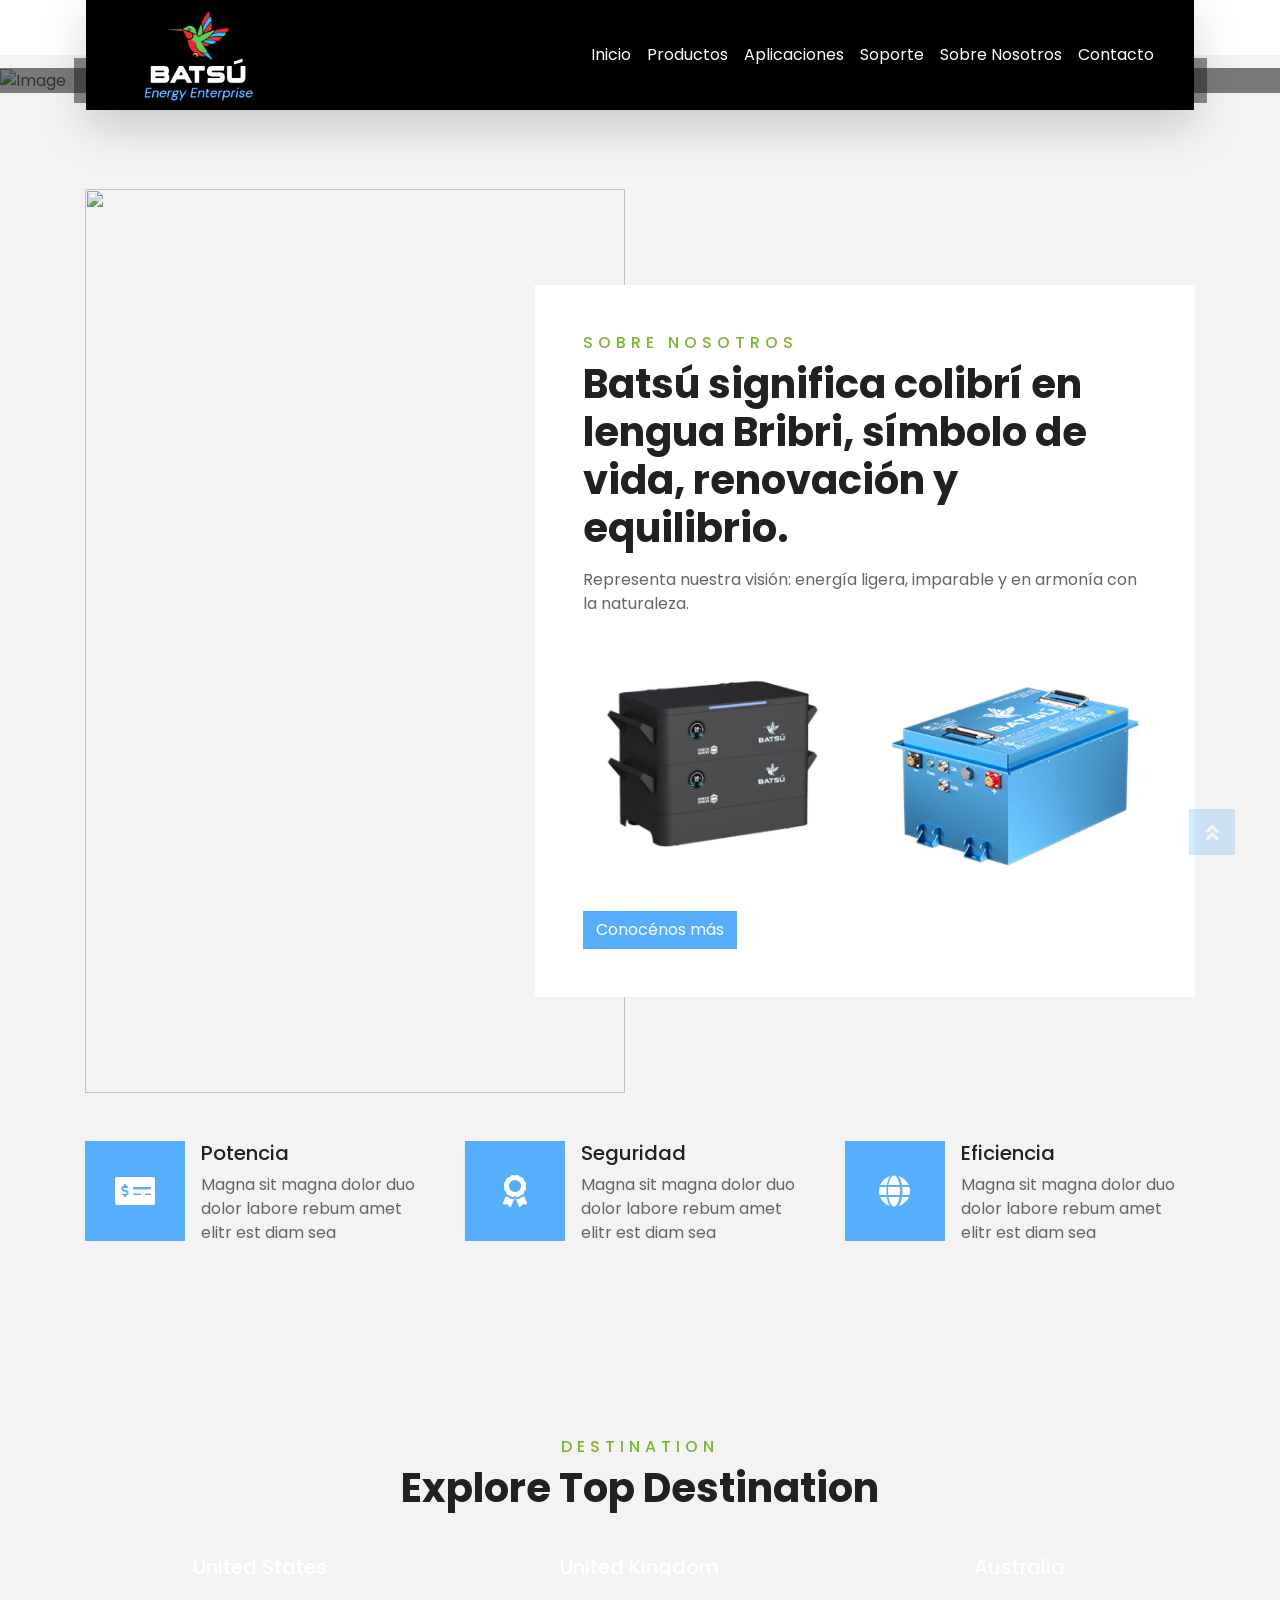
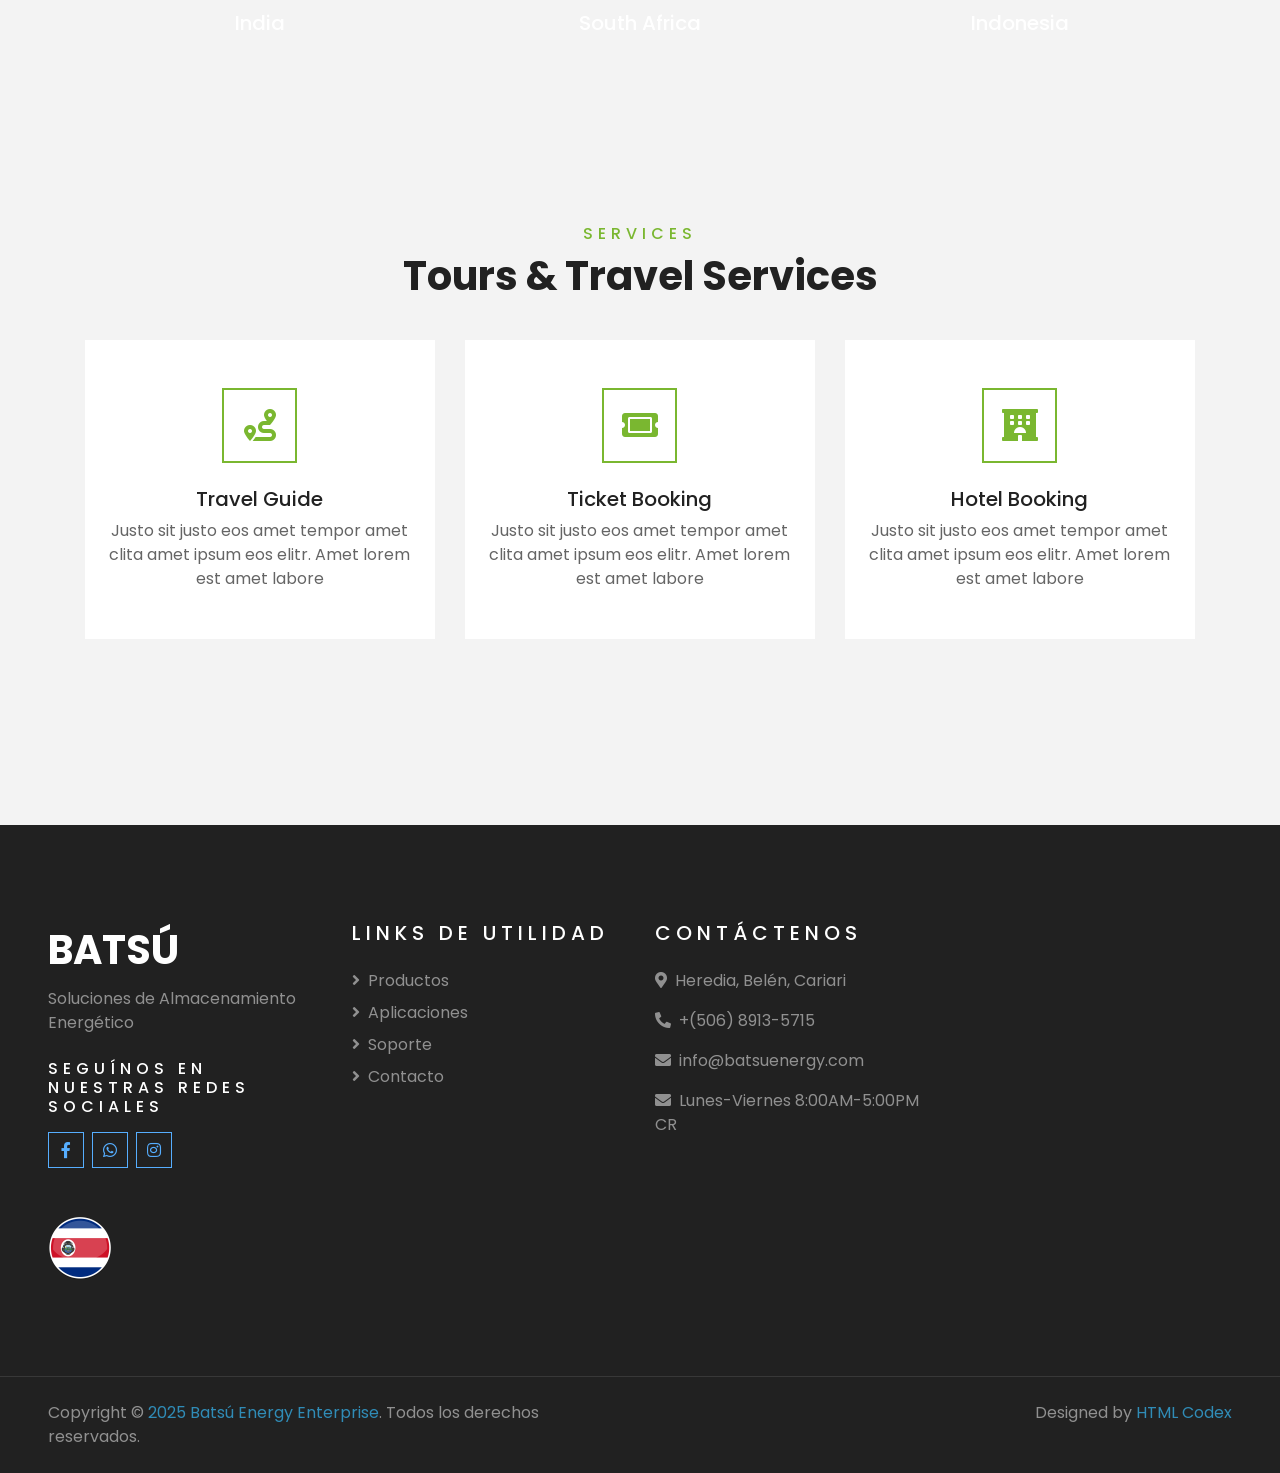
==== index.html @ b4217262 "Add files via upload" ====
<!DOCTYPE html>
<html lang="es">
<head>
  <meta charset="UTF-8">
  <meta name="viewport" content="width=device-width, initial-scale=1.0">
  <title>Batsú Energy Enterprise</title>
 <!-- Customized Bootstrap Stylesheet -->
    <link href="css/style.css" rel="stylesheet">
  <!-- icon -->
    <link href="Logos/icono.ico" rel="icon">

<!-- Google Web Fonts -->
    <link rel="preconnect" href="https://fonts.gstatic.com">
    <link href="https://fonts.googleapis.com/css2?family=Poppins:wght@400;500;600;700&display=swap" rel="stylesheet"> 
<!-- Font Awesome -->
    <link href="https://cdnjs.cloudflare.com/ajax/libs/font-awesome/5.10.0/css/all.min.css" rel="stylesheet">
 <!-- Libraries Stylesheet -->
    <link href="lib/owlcarousel/assets/owl.carousel.min.css" rel="stylesheet">
    <link href="lib/tempusdominus/css/tempusdominus-bootstrap-4.min.css" rel="stylesheet" />

   
</head>
<body>

  <!-- Encabezado -->
   <div class="container-fluid position-relative nav-bar p-0">
        <div class="container-lg position-relative p-0 px-lg-3" style="z-index: 9;">
            <nav class="navbar navbar-expand-lg custom-navbar shadow-lg py-3 py-lg-0 pl-3 pl-lg-5">
                <a href="" class="navbar-brand">
                    <img src="Logos/Logo Inicio.png" alt="Logo de Batsú" height="100px">
                </a>
                <button type="button" class="navbar-toggler" data-toggle="collapse" data-target="#navbarCollapse">
                    <span class="navbar-toggler-icon"></span>
                </button>
                <div class="collapse navbar-collapse justify-content-between px-3" id="navbarCollapse">
                    <div class="navbar-nav ml-auto py-0">
                        <a href="index.html" class="nav-item nav-link active">Inicio</a>
                        <a href="producto.html" class="nav-item nav-link">Productos</a>
                        <a href="aplicacion.html" class="nav-item nav-link">Aplicaciones</a>
                        <a href="soporte.html" class="nav-item nav-link">Soporte</a>
                        <a href="sobrenosotros.html" class="nav-item nav-link">Sobre Nosotros</a>
                        <a href="contacto.html" class="nav-item nav-link">Contacto</a>
                    </div>
                </div>
            </nav>
        </div>
    </div>

   <!-- Carousel Start -->
    <div class="container-fluid p-0">
        <div id="header-carousel" class="carousel slide" data-ride="carousel">
            <div class="carousel-inner">
                <div class="carousel-item active">
                    <img class="w-100" src="Home/img/Carrito de Golf.png" alt="Image">
                    <div class="carousel-caption d-flex flex-column align-items-center justify-content-center">
                        <div class="p-3" style="max-width: 900px;">
                            <h4 class="text-white text-uppercase mb-md-3">Baterías para carritos de golf, choches, autobuses</h4>
                            <a href="" class="btn btn-primary py-md-3 px-md-5 mt-2">Más información</a>
                        </div>
                    </div>
                </div>
                <div class="carousel-item">
                    <img class="w-100" src="Home/img/casa.png" alt="Image">
                    <div class="carousel-caption d-flex flex-column align-items-center justify-content-center">
                        <div class="p-3" style="max-width: 900px;">
                            <h4 class="text-white text-uppercase mb-md-3">Almacenamiento de energía para el hogar</h4>
                             <!-- <h1 class="display-3 text-white mb-md-4">Nombre de Batería</h1> -->
                            <a href="" class="btn btn-primary py-md-3 px-md-5 mt-2">Más información</a>
                        </div>
                    </div>
                </div>
                <div class="carousel-item">
                    <img class="w-100" src="Home/img/barco.png" alt="Image">
                    <div class="carousel-caption d-flex flex-column align-items-center justify-content-center">
                        <div class="p-3" style="max-width: 900px;">
                            <h4 class="text-white text-uppercase mb-md-3">Batería de arranque para barcos</h4>
                            <a href="" class="btn btn-primary py-md-3 px-md-5 mt-2">Más información</a>
                        </div>
                    </div>
                </div>
                <div class="carousel-item">
                    <img class="w-100" src="Home/img/data center.png" alt="Image">
                    <div class="carousel-caption d-flex flex-column align-items-center justify-content-center">
                        <div class="p-3" style="max-width: 900px;">
                            <h4 class="text-white text-uppercase mb-md-3">Batería de centros de datos, telecomunicaciones, sistemas solares</h4>
                            <a href="" class="btn btn-primary py-md-3 px-md-5 mt-2">Más información</a>
                        </div>
                    </div>
                </div>
            </div>
            <a class="carousel-control-prev" href="#header-carousel" data-slide="prev">
                <div class="btn btn-dark" style="width: 45px; height: 45px;">
                    <span class="carousel-control-prev-icon mb-n2"></span>
                </div>
            </a>
            <a class="carousel-control-next" href="#header-carousel" data-slide="next">
                <div class="btn btn-dark" style="width: 45px; height: 45px;">
                    <span class="carousel-control-next-icon mb-n2"></span>
                </div>
            </a>
        </div>
    </div>
    <!-- Carousel End -->

 <!-- About Start -->
    <div class="container-fluid py-5">
        <div class="container pt-5">
            <div class="row">
                <div class="col-lg-6" style="min-height: 500px;">
                    <div class="position-relative h-100">
                        <img class="position-absolute w-100 h-100" src="Home/img/Colibrís.jpg" style="object-fit: cover;">
                    </div>
                </div>
                <div class="col-lg-6 pt-5 pb-lg-5">
                    <div class="about-text bg-white p-4 p-lg-5 my-lg-5">
                        <h6 class="text-primary text-uppercase" style="letter-spacing: 5px;">Sobre Nosotros</h6>
                        <h1 class="mb-3">Batsú significa colibrí en lengua Bribri, símbolo de vida, renovación y equilibrio.</h1>
                        <p>Representa nuestra visión: energía ligera, imparable y en armonía con la naturaleza.</p>
                        <div class="row mb-4">
                            <div class="col-6">
                                <img class="img-fluid" src="Productos/img/Batería de 51,2 V y 300 Ah.jpg" alt="">
                            </div>
                            <div class="col-6">
                                <img class="img-fluid" src="Productos/img/Batería LFP de 51,2 V, 105 Ah y 5 kWh.png" alt="">
                            </div>
                        </div>
                        <a href="" class="btn btn-primary mt-1">Conocénos más</a>
                    </div>
                </div>
            </div>
        </div>
    </div>
    <!-- About End -->

        <!-- Feature Start -->
    <div class="container-fluid pb-5">
        <div class="container pb-5">
            <div class="row">
                <div class="col-md-4">
                    <div class="d-flex mb-4 mb-lg-0">
                        <div class="d-flex flex-shrink-0 align-items-center justify-content-center bg-primary mr-3" style="height: 100px; width: 100px;">
                            <i class="fa fa-2x fa-money-check-alt text-white"></i>
                        </div>
                        <div class="d-flex flex-column">
                            <h5 class="">Potencia</h5>
                            <p class="m-0">Magna sit magna dolor duo dolor labore rebum amet elitr est diam sea</p>
                        </div>
                    </div>
                </div>
                <div class="col-md-4">
                    <div class="d-flex mb-4 mb-lg-0">
                        <div class="d-flex flex-shrink-0 align-items-center justify-content-center bg-primary mr-3" style="height: 100px; width: 100px;">
                            <i class="fa fa-2x fa-award text-white"></i>
                        </div>
                        <div class="d-flex flex-column">
                            <h5 class="">Seguridad</h5>
                            <p class="m-0">Magna sit magna dolor duo dolor labore rebum amet elitr est diam sea</p>
                        </div>
                    </div>
                </div>
                <div class="col-md-4">
                    <div class="d-flex mb-4 mb-lg-0">
                        <div class="d-flex flex-shrink-0 align-items-center justify-content-center bg-primary mr-3" style="height: 100px; width: 100px;">
                            <i class="fa fa-2x fa-globe text-white"></i>
                        </div>
                        <div class="d-flex flex-column">
                            <h5 class="">Eficiencia</h5>
                            <p class="m-0">Magna sit magna dolor duo dolor labore rebum amet elitr est diam sea</p>
                        </div>
                    </div>
                </div>
            </div>
        </div>
    </div>
    <!-- Feature End -->

     <!-- Destination Start -->
    <div class="container-fluid py-5">
        <div class="container pt-5 pb-3">
            <div class="text-center mb-3 pb-3">
                <h6 class="text-primary text-uppercase" style="letter-spacing: 5px;">Destination</h6>
                <h1>Explore Top Destination</h1>
            </div>
            <div class="row">
                <div class="col-lg-4 col-md-6 mb-4">
                    <div class="destination-item position-relative overflow-hidden mb-2">
                        <img class="img-fluid" src="Home/img/Batería 2.jpg" alt="">
                        <a class="destination-overlay text-white text-decoration-none" href="">
                            <h5 class="text-white">United States</h5>
                            <span>100 Cities</span>
                        </a>
                    </div>
                </div>
                <div class="col-lg-4 col-md-6 mb-4">
                    <div class="destination-item position-relative overflow-hidden mb-2">
                        <img class="img-fluid" src="Home/img/Batería 2.jpg" alt="">
                        <a class="destination-overlay text-white text-decoration-none" href="">
                            <h5 class="text-white">United Kingdom</h5>
                            <span>100 Cities</span>
                        </a>
                    </div>
                </div>
                <div class="col-lg-4 col-md-6 mb-4">
                    <div class="destination-item position-relative overflow-hidden mb-2">
                        <img class="img-fluid" src="Home/img/Batería 2.jpg" alt="">
                        <a class="destination-overlay text-white text-decoration-none" href="">
                            <h5 class="text-white">Australia</h5>
                            <span>100 Cities</span>
                        </a>
                    </div>
                </div>
                <div class="col-lg-4 col-md-6 mb-4">
                    <div class="destination-item position-relative overflow-hidden mb-2">
                        <img class="img-fluid" src="Home/img/Batería 2.jpg" alt="">
                        <a class="destination-overlay text-white text-decoration-none" href="">
                            <h5 class="text-white">India</h5>
                            <span>100 Cities</span>
                        </a>
                    </div>
                </div>
                <div class="col-lg-4 col-md-6 mb-4">
                    <div class="destination-item position-relative overflow-hidden mb-2">
                        <img class="img-fluid" src="Home/img/Batería 2.jpg" alt="">
                        <a class="destination-overlay text-white text-decoration-none" href="">
                            <h5 class="text-white">South Africa</h5>
                            <span>100 Cities</span>
                        </a>
                    </div>
                </div>
                <div class="col-lg-4 col-md-6 mb-4">
                    <div class="destination-item position-relative overflow-hidden mb-2">
                        <img class="img-fluid" src="Home/img/Batería 2.jpg" alt="">
                        <a class="destination-overlay text-white text-decoration-none" href="">
                            <h5 class="text-white">Indonesia</h5>
                            <span>100 Cities</span>
                        </a>
                    </div>
                </div>
            </div>
        </div>
    </div>

    <!-- Service Start -->
    <div class="container-fluid py-5">
        <div class="container pt-5 pb-3">
            <div class="text-center mb-3 pb-3">
                <h6 class="text-primary text-uppercase" style="letter-spacing: 5px;">Services</h6>
                <h1>Tours & Travel Services</h1>
            </div>
            <div class="row">
                <div class="col-lg-4 col-md-6 mb-4">
                    <div class="service-item bg-white text-center mb-2 py-5 px-4">
                        <i class="fa fa-2x fa-route mx-auto mb-4"></i>
                        <h5 class="mb-2">Travel Guide</h5>
                        <p class="m-0">Justo sit justo eos amet tempor amet clita amet ipsum eos elitr. Amet lorem est amet labore</p>
                    </div>
                </div>
                <div class="col-lg-4 col-md-6 mb-4">
                    <div class="service-item bg-white text-center mb-2 py-5 px-4">
                        <i class="fa fa-2x fa-ticket-alt mx-auto mb-4"></i>
                        <h5 class="mb-2">Ticket Booking</h5>
                        <p class="m-0">Justo sit justo eos amet tempor amet clita amet ipsum eos elitr. Amet lorem est amet labore</p>
                    </div>
                </div>
                <div class="col-lg-4 col-md-6 mb-4">
                    <div class="service-item bg-white text-center mb-2 py-5 px-4">
                        <i class="fa fa-2x fa-hotel mx-auto mb-4"></i>
                        <h5 class="mb-2">Hotel Booking</h5>
                        <p class="m-0">Justo sit justo eos amet tempor amet clita amet ipsum eos elitr. Amet lorem est amet labore</p>
                    </div>
                </div>
            </div>
        </div>
    </div>
    <!-- Service End -->

  <!-- Pie de página -->
   <footer>
    <div class="container-fluid bg-dark text-white-50 py-5 px-sm-3 px-lg-5" style="margin-top: 90px;">
        <div class="row pt-5">
            <div class="col-lg-3 col-md-6 mb-5">
                <a href="" class="navbar-brand">
                    <h1 class="text-primary"><span class="text-white">BATSÚ</span></h1>
                </a>
                <p>Soluciones de Almacenamiento Energético</p>
                <h6 class="text-white text-uppercase mt-4 mb-3" style="letter-spacing: 5px;">Seguínos en nuestras redes sociales</h6>
                 <div class="d-flex justify-content-start">
                    <a class="btn btn-outline-primary btn-square mr-2" href="#"><i class="fab fa-facebook-f"></i></a>
                    <a class="btn btn-outline-primary btn-square mr-2" href="#"><i class="fab fa-whatsapp"></i></a>
                    <a class="btn btn-outline-primary btn-square" href="#"><i class="fab fa-instagram"></i></a>
                </div>
            </div>
    
    <div class="col-lg-3 col-md-6 mb-5">
      <h5 class="text-white text-uppercase mb-4" style="letter-spacing: 5px;">Links de Utilidad</h5>
          <div class="d-flex flex-column justify-content-start">
                    <a class="text-white-50 mb-2" href="#"><i class="fa fa-angle-right mr-2"></i>Productos</a>
                    <a class="text-white-50 mb-2" href="#"><i class="fa fa-angle-right mr-2"></i>Aplicaciones</a>
                    <a class="text-white-50 mb-2" href="#"><i class="fa fa-angle-right mr-2"></i>Soporte</a>
                    <a class="text-white-50 mb-2" href="#"><i class="fa fa-angle-right mr-2"></i>Contacto</a>
                </div>
         </div>
        <div class="col-lg-3 col-md-6 mb-5">
                <h5 class="text-white text-uppercase mb-4" style="letter-spacing: 5px;">Contáctenos</h5>
                <p><i class="fa fa-map-marker-alt mr-2"></i>Heredia, Belén, Cariari</p>
                <p><i class="fa fa-phone-alt mr-2"></i>+(506) 8913-5715</p>
                <p><i class="fa fa-envelope mr-2"></i>info@batsuenergy.com</p>
                <p><i class="fa fa-envelope mr-2"></i>Lunes-Viernes 8:00AM-5:00PM CR</p>
       </div>
       <div class="col-lg-4 col-md-6 mb-5">
            <a><img src="Logos/cr_flag.png" alt="CR Bandera" class="flag-icon"></a>
       </div>
       
    </div>
  </div>
 <div class="container-fluid bg-dark text-white border-top py-4 px-sm-3 px-md-5" style="border-color: rgba(256, 256, 256, .1) !important;">
        <div class="row">
            <div class="col-lg-6 text-center text-md-left mb-3 mb-md-0">
                <p class="m-0 text-white-50">Copyright &copy; <a href="#">2025 Batsú Energy Enterprise</a>. Todos los derechos reservados.</a>
                </p>
            </div>
            <div class="col-lg-6 text-center text-md-right">
                <p class="m-0 text-white-50">Designed by <a href="https://htmlcodex.com">HTML Codex</a>
                </p>
            </div>
        </div>
    </div>
</footer>

<!-- Back to Top -->
    <a href="#" class="btn btn-lg btn-primary btn-lg-square back-to-top"><i class="fa fa-angle-double-up"></i></a>


    <!-- JavaScript Libraries -->
    <script src="https://code.jquery.com/jquery-3.4.1.min.js"></script>
    <script src="https://stackpath.bootstrapcdn.com/bootstrap/4.4.1/js/bootstrap.bundle.min.js"></script>
    <script src="lib/easing/easing.min.js"></script>
    <script src="lib/owlcarousel/owl.carousel.min.js"></script>
    <script src="lib/tempusdominus/js/moment.min.js"></script>
    <script src="lib/tempusdominus/js/moment-timezone.min.js"></script>
    <script src="lib/tempusdominus/js/tempusdominus-bootstrap-4.min.js"></script>

    <!-- Contact Javascript File -->
    <script src="mail/jqBootstrapValidation.min.js"></script>
    <script src="mail/contact.js"></script>

    <!-- Template Javascript -->
    <script src="js/main.js"></script>
</body>
</html>
---- css/style.css ----
/******* Bootstrap Theming ********/
/*!
 * Bootstrap v4.5.3 (https://getbootstrap.com/)
 * Copyright 2011-2020 The Bootstrap Authors
 * Copyright 2011-2020 Twitter, Inc.
 * Licensed under MIT (https://github.com/twbs/bootstrap/blob/main/LICENSE)
 */
:root {
  --blue: #007bff;
  --indigo: #6610f2;
  --purple: #6f42c1;
  --pink: #e83e8c;
  --red: #dc3545;
  --orange: #fd7e14;
  --yellow: #ffc107;
  --green: #28a745;
  --teal: #20c997;
  --cyan: #17a2b8;
  --white: #fff;
  --gray: #6c757d;
  --gray-dark: #343a40;
  --primary: #7AB730;
  --secondary: #f4faec;
  --success: #28a745;
  --info: #17a2b8;
  --warning: #ffc107;
  --danger: #dc3545;
  --light: #FFFFFF;
  --dark: #212121;
  --breakpoint-xs: 0;
  --breakpoint-sm: 576px;
  --breakpoint-md: 768px;
  --breakpoint-lg: 992px;
  --breakpoint-xl: 1200px;
  --font-family-sans-serif: "Poppins", sans-serif;
  --font-family-monospace: SFMono-Regular, Menlo, Monaco, Consolas, "Liberation Mono", "Courier New", monospace;
}

*,
*::before,
*::after {
  box-sizing: border-box;
}

html {
  font-family: sans-serif;
  line-height: 1.15;
  -webkit-text-size-adjust: 100%;
  -webkit-tap-highlight-color: rgba(0, 0, 0, 0);
}

article, aside, figcaption, figure, footer, header, hgroup, main, nav, section {
  display: block;
}

body {
  margin: 0;
  font-family: "Poppins", sans-serif;
  font-size: 1rem;
  font-weight: 400;
  line-height: 1.5;
  color: #656565;
  text-align: left;
  background-color: #F3F3F3;
}

[tabindex="-1"]:focus:not(:focus-visible) {
  outline: 0 !important;
}

hr {
  box-sizing: content-box;
  height: 0;
  overflow: visible;
}

h1, h2, h3, h4, h5, h6 {
  margin-top: 0;
  margin-bottom: 0.5rem;
}

p {
  margin-top: 0;
  margin-bottom: 1rem;
}

abbr[title],
abbr[data-original-title] {
  text-decoration: underline;
  text-decoration: underline dotted;
  cursor: help;
  border-bottom: 0;
  text-decoration-skip-ink: none;
}

address {
  margin-bottom: 1rem;
  font-style: normal;
  line-height: inherit;
}

ol,
ul,
dl {
  margin-top: 0;
  margin-bottom: 1rem;
}

ol ol,
ul ul,
ol ul,
ul ol {
  margin-bottom: 0;
}

dt {
  font-weight: 700;
}

dd {
  margin-bottom: .5rem;
  margin-left: 0;
}

blockquote {
  margin: 0 0 1rem;
}

b,
strong {
  font-weight: bolder;
}

small {
  font-size: 80%;
}

sub,
sup {
  position: relative;
  font-size: 75%;
  line-height: 0;
  vertical-align: baseline;
}

sub {
  bottom: -.25em;
}

sup {
  top: -.5em;
}

a {
  color: #308cb7;
  text-decoration: none;
  background-color: transparent;
}

a:hover {
  color: #20477a;
  text-decoration: underline;
}

a:not([href]):not([class]) {
  color: inherit;
  text-decoration: none;
}

a:not([href]):not([class]):hover {
  color: inherit;
  text-decoration: none;
}

pre,
code,
kbd,
samp {
  font-family: SFMono-Regular, Menlo, Monaco, Consolas, "Liberation Mono", "Courier New", monospace;
  font-size: 1em;
}

pre {
  margin-top: 0;
  margin-bottom: 1rem;
  overflow: auto;
  -ms-overflow-style: scrollbar;
}

figure {
  margin: 0 0 1rem;
}

img {
  vertical-align: middle;
  border-style: none;
}

svg {
  overflow: hidden;
  vertical-align: middle;
}

table {
  border-collapse: collapse;
}

caption {
  padding-top: 0.75rem;
  padding-bottom: 0.75rem;
  color: #6c757d;
  text-align: left;
  caption-side: bottom;
}

th {
  text-align: inherit;
  text-align: -webkit-match-parent;
}

label {
  display: inline-block;
  margin-bottom: 0.5rem;
}

button {
  border-radius: 0;
}

button:focus {
  outline: 1px dotted;
  outline: 5px auto -webkit-focus-ring-color;
}

input,
button,
select,
optgroup,
textarea {
  margin: 0;
  font-family: inherit;
  font-size: inherit;
  line-height: inherit;
}

button,
input {
  overflow: visible;
}

button,
select {
  text-transform: none;
}

[role="button"] {
  cursor: pointer;
}

select {
  word-wrap: normal;
}

button,
[type="button"],
[type="reset"],
[type="submit"] {
  -webkit-appearance: button;
}

button:not(:disabled),
[type="button"]:not(:disabled),
[type="reset"]:not(:disabled),
[type="submit"]:not(:disabled) {
  cursor: pointer;
}

button::-moz-focus-inner,
[type="button"]::-moz-focus-inner,
[type="reset"]::-moz-focus-inner,
[type="submit"]::-moz-focus-inner {
  padding: 0;
  border-style: none;
}

input[type="radio"],
input[type="checkbox"] {
  box-sizing: border-box;
  padding: 0;
}

textarea {
  overflow: auto;
  resize: vertical;
}

fieldset {
  min-width: 0;
  padding: 0;
  margin: 0;
  border: 0;
}

legend {
  display: block;
  width: 100%;
  max-width: 100%;
  padding: 0;
  margin-bottom: .5rem;
  font-size: 1.5rem;
  line-height: inherit;
  color: inherit;
  white-space: normal;
}

@media (max-width: 1200px) {
  legend {
    font-size: calc(1.275rem + 0.3vw) ;
  }
}

progress {
  vertical-align: baseline;
}

[type="number"]::-webkit-inner-spin-button,
[type="number"]::-webkit-outer-spin-button {
  height: auto;
}

[type="search"] {
  outline-offset: -2px;
  -webkit-appearance: none;
}

[type="search"]::-webkit-search-decoration {
  -webkit-appearance: none;
}

::-webkit-file-upload-button {
  font: inherit;
  -webkit-appearance: button;
}

output {
  display: inline-block;
}

summary {
  display: list-item;
  cursor: pointer;
}

template {
  display: none;
}

[hidden] {
  display: none !important;
}

h1, h2, h3, h4, h5, h6,
.h1, .h2, .h3, .h4, .h5, .h6 {
  margin-bottom: 0.5rem;
  font-weight: 500;
  line-height: 1.2;
  color: #212121;
}

h1, .h1 {
  font-size: 2.5rem;
}

@media (max-width: 1200px) {
  h1, .h1 {
    font-size: calc(1.375rem + 1.5vw) ;
  }
}

h2, .h2 {
  font-size: 2rem;
}

@media (max-width: 1200px) {
  h2, .h2 {
    font-size: calc(1.325rem + 0.9vw) ;
  }
}

h3, .h3 {
  font-size: 1.75rem;
}

@media (max-width: 1200px) {
  h3, .h3 {
    font-size: calc(1.3rem + 0.6vw) ;
  }
}

h4, .h4 {
  font-size: 1.5rem;
}

@media (max-width: 1200px) {
  h4, .h4 {
    font-size: calc(1.275rem + 0.3vw) ;
  }
}

h5, .h5 {
  font-size: 1.25rem;
}

h6, .h6 {
  font-size: 1rem;
}

.lead {
  font-size: 1.25rem;
  font-weight: 300;
}

.display-1 {
  font-size: 6rem;
  font-weight: 300;
  line-height: 1.2;
}

@media (max-width: 1200px) {
  .display-1 {
    font-size: calc(1.725rem + 5.7vw) ;
  }
}

.display-2 {
  font-size: 5.5rem;
  font-weight: 300;
  line-height: 1.2;
}

@media (max-width: 1200px) {
  .display-2 {
    font-size: calc(1.675rem + 5.1vw) ;
  }
}

.display-3 {
  font-size: 4.5rem;
  font-weight: 300;
  line-height: 1.2;
}

@media (max-width: 1200px) {
  .display-3 {
    font-size: calc(1.575rem + 3.9vw) ;
  }
}

.display-4 {
  font-size: 3.5rem;
  font-weight: 300;
  line-height: 1.2;
}

@media (max-width: 1200px) {
  .display-4 {
    font-size: calc(1.475rem + 2.7vw) ;
  }
}

hr {
  margin-top: 1rem;
  margin-bottom: 1rem;
  border: 0;
  border-top: 1px solid rgba(0, 0, 0, 0.1);
}

small,
.small {
  font-size: 80%;
  font-weight: 400;
}

mark,
.mark {
  padding: 0.2em;
  background-color: #fcf8e3;
}

.list-unstyled {
  padding-left: 0;
  list-style: none;
}

.list-inline {
  padding-left: 0;
  list-style: none;
}

.list-inline-item {
  display: inline-block;
}

.list-inline-item:not(:last-child) {
  margin-right: 0.5rem;
}

.initialism {
  font-size: 90%;
  text-transform: uppercase;
}

.blockquote {
  margin-bottom: 1rem;
  font-size: 1.25rem;
}

.blockquote-footer {
  display: block;
  font-size: 80%;
  color: #6c757d;
}

.blockquote-footer::before {
  content: "\2014\00A0";
}

.img-fluid {
  max-width: 100%;
  height: auto;
}

.img-thumbnail {
  padding: 0.25rem;
  background-color: #F3F3F3;
  border: 1px solid #dee2e6;
  max-width: 100%;
  height: auto;
}

.figure {
  display: inline-block;
}

.figure-img {
  margin-bottom: 0.5rem;
  line-height: 1;
}

.figure-caption {
  font-size: 90%;
  color: #6c757d;
}

code {
  font-size: 87.5%;
  color: #e83e8c;
  word-wrap: break-word;
}

a > code {
  color: inherit;
}

kbd {
  padding: 0.2rem 0.4rem;
  font-size: 87.5%;
  color: #fff;
  background-color: #212529;
}

kbd kbd {
  padding: 0;
  font-size: 100%;
  font-weight: 700;
}

pre {
  display: block;
  font-size: 87.5%;
  color: #212529;
}

pre code {
  font-size: inherit;
  color: inherit;
  word-break: normal;
}

.pre-scrollable {
  max-height: 340px;
  overflow-y: scroll;
}

.container,
.container-fluid,
.container-sm,
.container-md,
.container-lg,
.container-xl {
  width: 100%;
  padding-right: 15px;
  padding-left: 15px;
  margin-right: auto;
  margin-left: auto;
}

@media (min-width: 576px) {
  .container, .container-sm {
    max-width: 540px;
  }
}

@media (min-width: 768px) {
  .container, .container-sm, .container-md {
    max-width: 720px;
  }
}

@media (min-width: 992px) {
  .container, .container-sm, .container-md, .container-lg {
    max-width: 960px;
  }
}

@media (min-width: 1200px) {
  .container, .container-sm, .container-md, .container-lg, .container-xl {
    max-width: 1140px;
  }
}

.row {
  display: flex;
  flex-wrap: wrap;
  margin-right: -15px;
  margin-left: -15px;
}

.no-gutters {
  margin-right: 0;
  margin-left: 0;
}

.no-gutters > .col,
.no-gutters > [class*="col-"] {
  padding-right: 0;
  padding-left: 0;
}

.col-1, .col-2, .col-3, .col-4, .col-5, .col-6, .col-7, .col-8, .col-9, .col-10, .col-11, .col-12, .col,
.col-auto, .col-sm-1, .col-sm-2, .col-sm-3, .col-sm-4, .col-sm-5, .col-sm-6, .col-sm-7, .col-sm-8, .col-sm-9, .col-sm-10, .col-sm-11, .col-sm-12, .col-sm,
.col-sm-auto, .col-md-1, .col-md-2, .col-md-3, .col-md-4, .col-md-5, .col-md-6, .col-md-7, .col-md-8, .col-md-9, .col-md-10, .col-md-11, .col-md-12, .col-md,
.col-md-auto, .col-lg-1, .col-lg-2, .col-lg-3, .col-lg-4, .col-lg-5, .col-lg-6, .col-lg-7, .col-lg-8, .col-lg-9, .col-lg-10, .col-lg-11, .col-lg-12, .col-lg,
.col-lg-auto, .col-xl-1, .col-xl-2, .col-xl-3, .col-xl-4, .col-xl-5, .col-xl-6, .col-xl-7, .col-xl-8, .col-xl-9, .col-xl-10, .col-xl-11, .col-xl-12, .col-xl,
.col-xl-auto {
  position: relative;
  width: 100%;
  padding-right: 15px;
  padding-left: 15px;
}

.col {
  flex-basis: 0;
  flex-grow: 1;
  max-width: 100%;
}

.row-cols-1 > * {
  flex: 0 0 100%;
  max-width: 100%;
}

.row-cols-2 > * {
  flex: 0 0 50%;
  max-width: 50%;
}

.row-cols-3 > * {
  flex: 0 0 33.33333%;
  max-width: 33.33333%;
}

.row-cols-4 > * {
  flex: 0 0 25%;
  max-width: 25%;
}

.row-cols-5 > * {
  flex: 0 0 20%;
  max-width: 20%;
}

.row-cols-6 > * {
  flex: 0 0 16.66667%;
  max-width: 16.66667%;
}

.col-auto {
  flex: 0 0 auto;
  width: auto;
  max-width: 100%;
}

.col-1 {
  flex: 0 0 8.33333%;
  max-width: 8.33333%;
}

.col-2 {
  flex: 0 0 16.66667%;
  max-width: 16.66667%;
}

.col-3 {
  flex: 0 0 25%;
  max-width: 25%;
}

.col-4 {
  flex: 0 0 33.33333%;
  max-width: 33.33333%;
}

.col-5 {
  flex: 0 0 41.66667%;
  max-width: 41.66667%;
}

.col-6 {
  flex: 0 0 50%;
  max-width: 50%;
}

.col-7 {
  flex: 0 0 58.33333%;
  max-width: 58.33333%;
}

.col-8 {
  flex: 0 0 66.66667%;
  max-width: 66.66667%;
}

.col-9 {
  flex: 0 0 75%;
  max-width: 75%;
}

.col-10 {
  flex: 0 0 83.33333%;
  max-width: 83.33333%;
}

.col-11 {
  flex: 0 0 91.66667%;
  max-width: 91.66667%;
}

.col-12 {
  flex: 0 0 100%;
  max-width: 100%;
}

.order-first {
  order: -1;
}

.order-last {
  order: 13;
}

.order-0 {
  order: 0;
}

.order-1 {
  order: 1;
}

.order-2 {
  order: 2;
}

.order-3 {
  order: 3;
}

.order-4 {
  order: 4;
}

.order-5 {
  order: 5;
}

.order-6 {
  order: 6;
}

.order-7 {
  order: 7;
}

.order-8 {
  order: 8;
}

.order-9 {
  order: 9;
}

.order-10 {
  order: 10;
}

.order-11 {
  order: 11;
}

.order-12 {
  order: 12;
}

.offset-1 {
  margin-left: 8.33333%;
}

.offset-2 {
  margin-left: 16.66667%;
}

.offset-3 {
  margin-left: 25%;
}

.offset-4 {
  margin-left: 33.33333%;
}

.offset-5 {
  margin-left: 41.66667%;
}

.offset-6 {
  margin-left: 50%;
}

.offset-7 {
  margin-left: 58.33333%;
}

.offset-8 {
  margin-left: 66.66667%;
}

.offset-9 {
  margin-left: 75%;
}

.offset-10 {
  margin-left: 83.33333%;
}

.offset-11 {
  margin-left: 91.66667%;
}

@media (min-width: 576px) {
  .col-sm {
    flex-basis: 0;
    flex-grow: 1;
    max-width: 100%;
  }
  .row-cols-sm-1 > * {
    flex: 0 0 100%;
    max-width: 100%;
  }
  .row-cols-sm-2 > * {
    flex: 0 0 50%;
    max-width: 50%;
  }
  .row-cols-sm-3 > * {
    flex: 0 0 33.33333%;
    max-width: 33.33333%;
  }
  .row-cols-sm-4 > * {
    flex: 0 0 25%;
    max-width: 25%;
  }
  .row-cols-sm-5 > * {
    flex: 0 0 20%;
    max-width: 20%;
  }
  .row-cols-sm-6 > * {
    flex: 0 0 16.66667%;
    max-width: 16.66667%;
  }
  .col-sm-auto {
    flex: 0 0 auto;
    width: auto;
    max-width: 100%;
  }
  .col-sm-1 {
    flex: 0 0 8.33333%;
    max-width: 8.33333%;
  }
  .col-sm-2 {
    flex: 0 0 16.66667%;
    max-width: 16.66667%;
  }
  .col-sm-3 {
    flex: 0 0 25%;
    max-width: 25%;
  }
  .col-sm-4 {
    flex: 0 0 33.33333%;
    max-width: 33.33333%;
  }
  .col-sm-5 {
    flex: 0 0 41.66667%;
    max-width: 41.66667%;
  }
  .col-sm-6 {
    flex: 0 0 50%;
    max-width: 50%;
  }
  .col-sm-7 {
    flex: 0 0 58.33333%;
    max-width: 58.33333%;
  }
  .col-sm-8 {
    flex: 0 0 66.66667%;
    max-width: 66.66667%;
  }
  .col-sm-9 {
    flex: 0 0 75%;
    max-width: 75%;
  }
  .col-sm-10 {
    flex: 0 0 83.33333%;
    max-width: 83.33333%;
  }
  .col-sm-11 {
    flex: 0 0 91.66667%;
    max-width: 91.66667%;
  }
  .col-sm-12 {
    flex: 0 0 100%;
    max-width: 100%;
  }
  .order-sm-first {
    order: -1;
  }
  .order-sm-last {
    order: 13;
  }
  .order-sm-0 {
    order: 0;
  }
  .order-sm-1 {
    order: 1;
  }
  .order-sm-2 {
    order: 2;
  }
  .order-sm-3 {
    order: 3;
  }
  .order-sm-4 {
    order: 4;
  }
  .order-sm-5 {
    order: 5;
  }
  .order-sm-6 {
    order: 6;
  }
  .order-sm-7 {
    order: 7;
  }
  .order-sm-8 {
    order: 8;
  }
  .order-sm-9 {
    order: 9;
  }
  .order-sm-10 {
    order: 10;
  }
  .order-sm-11 {
    order: 11;
  }
  .order-sm-12 {
    order: 12;
  }
  .offset-sm-0 {
    margin-left: 0;
  }
  .offset-sm-1 {
    margin-left: 8.33333%;
  }
  .offset-sm-2 {
    margin-left: 16.66667%;
  }
  .offset-sm-3 {
    margin-left: 25%;
  }
  .offset-sm-4 {
    margin-left: 33.33333%;
  }
  .offset-sm-5 {
    margin-left: 41.66667%;
  }
  .offset-sm-6 {
    margin-left: 50%;
  }
  .offset-sm-7 {
    margin-left: 58.33333%;
  }
  .offset-sm-8 {
    margin-left: 66.66667%;
  }
  .offset-sm-9 {
    margin-left: 75%;
  }
  .offset-sm-10 {
    margin-left: 83.33333%;
  }
  .offset-sm-11 {
    margin-left: 91.66667%;
  }
}

@media (min-width: 768px) {
  .col-md {
    flex-basis: 0;
    flex-grow: 1;
    max-width: 100%;
  }
  .row-cols-md-1 > * {
    flex: 0 0 100%;
    max-width: 100%;
  }
  .row-cols-md-2 > * {
    flex: 0 0 50%;
    max-width: 50%;
  }
  .row-cols-md-3 > * {
    flex: 0 0 33.33333%;
    max-width: 33.33333%;
  }
  .row-cols-md-4 > * {
    flex: 0 0 25%;
    max-width: 25%;
  }
  .row-cols-md-5 > * {
    flex: 0 0 20%;
    max-width: 20%;
  }
  .row-cols-md-6 > * {
    flex: 0 0 16.66667%;
    max-width: 16.66667%;
  }
  .col-md-auto {
    flex: 0 0 auto;
    width: auto;
    max-width: 100%;
  }
  .col-md-1 {
    flex: 0 0 8.33333%;
    max-width: 8.33333%;
  }
  .col-md-2 {
    flex: 0 0 16.66667%;
    max-width: 16.66667%;
  }
  .col-md-3 {
    flex: 0 0 25%;
    max-width: 25%;
  }
  .col-md-4 {
    flex: 0 0 33.33333%;
    max-width: 33.33333%;
  }
  .col-md-5 {
    flex: 0 0 41.66667%;
    max-width: 41.66667%;
  }
  .col-md-6 {
    flex: 0 0 50%;
    max-width: 50%;
  }
  .col-md-7 {
    flex: 0 0 58.33333%;
    max-width: 58.33333%;
  }
  .col-md-8 {
    flex: 0 0 66.66667%;
    max-width: 66.66667%;
  }
  .col-md-9 {
    flex: 0 0 75%;
    max-width: 75%;
  }
  .col-md-10 {
    flex: 0 0 83.33333%;
    max-width: 83.33333%;
  }
  .col-md-11 {
    flex: 0 0 91.66667%;
    max-width: 91.66667%;
  }
  .col-md-12 {
    flex: 0 0 100%;
    max-width: 100%;
  }
  .order-md-first {
    order: -1;
  }
  .order-md-last {
    order: 13;
  }
  .order-md-0 {
    order: 0;
  }
  .order-md-1 {
    order: 1;
  }
  .order-md-2 {
    order: 2;
  }
  .order-md-3 {
    order: 3;
  }
  .order-md-4 {
    order: 4;
  }
  .order-md-5 {
    order: 5;
  }
  .order-md-6 {
    order: 6;
  }
  .order-md-7 {
    order: 7;
  }
  .order-md-8 {
    order: 8;
  }
  .order-md-9 {
    order: 9;
  }
  .order-md-10 {
    order: 10;
  }
  .order-md-11 {
    order: 11;
  }
  .order-md-12 {
    order: 12;
  }
  .offset-md-0 {
    margin-left: 0;
  }
  .offset-md-1 {
    margin-left: 8.33333%;
  }
  .offset-md-2 {
    margin-left: 16.66667%;
  }
  .offset-md-3 {
    margin-left: 25%;
  }
  .offset-md-4 {
    margin-left: 33.33333%;
  }
  .offset-md-5 {
    margin-left: 41.66667%;
  }
  .offset-md-6 {
    margin-left: 50%;
  }
  .offset-md-7 {
    margin-left: 58.33333%;
  }
  .offset-md-8 {
    margin-left: 66.66667%;
  }
  .offset-md-9 {
    margin-left: 75%;
  }
  .offset-md-10 {
    margin-left: 83.33333%;
  }
  .offset-md-11 {
    margin-left: 91.66667%;
  }
}

@media (min-width: 992px) {
  .col-lg {
    flex-basis: 0;
    flex-grow: 1;
    max-width: 100%;
  }
  .row-cols-lg-1 > * {
    flex: 0 0 100%;
    max-width: 100%;
  }
  .row-cols-lg-2 > * {
    flex: 0 0 50%;
    max-width: 50%;
  }
  .row-cols-lg-3 > * {
    flex: 0 0 33.33333%;
    max-width: 33.33333%;
  }
  .row-cols-lg-4 > * {
    flex: 0 0 25%;
    max-width: 25%;
  }
  .row-cols-lg-5 > * {
    flex: 0 0 20%;
    max-width: 20%;
  }
  .row-cols-lg-6 > * {
    flex: 0 0 16.66667%;
    max-width: 16.66667%;
  }
  .col-lg-auto {
    flex: 0 0 auto;
    width: auto;
    max-width: 100%;
  }
  .col-lg-1 {
    flex: 0 0 8.33333%;
    max-width: 8.33333%;
  }
  .col-lg-2 {
    flex: 0 0 16.66667%;
    max-width: 16.66667%;
  }
  .col-lg-3 {
    flex: 0 0 25%;
    max-width: 25%;
  }
  .col-lg-4 {
    flex: 0 0 33.33333%;
    max-width: 33.33333%;
  }
  .col-lg-5 {
    flex: 0 0 41.66667%;
    max-width: 41.66667%;
  }
  .col-lg-6 {
    flex: 0 0 50%;
    max-width: 50%;
  }
  .col-lg-7 {
    flex: 0 0 58.33333%;
    max-width: 58.33333%;
  }
  .col-lg-8 {
    flex: 0 0 66.66667%;
    max-width: 66.66667%;
  }
  .col-lg-9 {
    flex: 0 0 75%;
    max-width: 75%;
  }
  .col-lg-10 {
    flex: 0 0 83.33333%;
    max-width: 83.33333%;
  }
  .col-lg-11 {
    flex: 0 0 91.66667%;
    max-width: 91.66667%;
  }
  .col-lg-12 {
    flex: 0 0 100%;
    max-width: 100%;
  }
  .order-lg-first {
    order: -1;
  }
  .order-lg-last {
    order: 13;
  }
  .order-lg-0 {
    order: 0;
  }
  .order-lg-1 {
    order: 1;
  }
  .order-lg-2 {
    order: 2;
  }
  .order-lg-3 {
    order: 3;
  }
  .order-lg-4 {
    order: 4;
  }
  .order-lg-5 {
    order: 5;
  }
  .order-lg-6 {
    order: 6;
  }
  .order-lg-7 {
    order: 7;
  }
  .order-lg-8 {
    order: 8;
  }
  .order-lg-9 {
    order: 9;
  }
  .order-lg-10 {
    order: 10;
  }
  .order-lg-11 {
    order: 11;
  }
  .order-lg-12 {
    order: 12;
  }
  .offset-lg-0 {
    margin-left: 0;
  }
  .offset-lg-1 {
    margin-left: 8.33333%;
  }
  .offset-lg-2 {
    margin-left: 16.66667%;
  }
  .offset-lg-3 {
    margin-left: 25%;
  }
  .offset-lg-4 {
    margin-left: 33.33333%;
  }
  .offset-lg-5 {
    margin-left: 41.66667%;
  }
  .offset-lg-6 {
    margin-left: 50%;
  }
  .offset-lg-7 {
    margin-left: 58.33333%;
  }
  .offset-lg-8 {
    margin-left: 66.66667%;
  }
  .offset-lg-9 {
    margin-left: 75%;
  }
  .offset-lg-10 {
    margin-left: 83.33333%;
  }
  .offset-lg-11 {
    margin-left: 91.66667%;
  }
}

@media (min-width: 1200px) {
  .col-xl {
    flex-basis: 0;
    flex-grow: 1;
    max-width: 100%;
  }
  .row-cols-xl-1 > * {
    flex: 0 0 100%;
    max-width: 100%;
  }
  .row-cols-xl-2 > * {
    flex: 0 0 50%;
    max-width: 50%;
  }
  .row-cols-xl-3 > * {
    flex: 0 0 33.33333%;
    max-width: 33.33333%;
  }
  .row-cols-xl-4 > * {
    flex: 0 0 25%;
    max-width: 25%;
  }
  .row-cols-xl-5 > * {
    flex: 0 0 20%;
    max-width: 20%;
  }
  .row-cols-xl-6 > * {
    flex: 0 0 16.66667%;
    max-width: 16.66667%;
  }
  .col-xl-auto {
    flex: 0 0 auto;
    width: auto;
    max-width: 100%;
  }
  .col-xl-1 {
    flex: 0 0 8.33333%;
    max-width: 8.33333%;
  }
  .col-xl-2 {
    flex: 0 0 16.66667%;
    max-width: 16.66667%;
  }
  .col-xl-3 {
    flex: 0 0 25%;
    max-width: 25%;
  }
  .col-xl-4 {
    flex: 0 0 33.33333%;
    max-width: 33.33333%;
  }
  .col-xl-5 {
    flex: 0 0 41.66667%;
    max-width: 41.66667%;
  }
  .col-xl-6 {
    flex: 0 0 50%;
    max-width: 50%;
  }
  .col-xl-7 {
    flex: 0 0 58.33333%;
    max-width: 58.33333%;
  }
  .col-xl-8 {
    flex: 0 0 66.66667%;
    max-width: 66.66667%;
  }
  .col-xl-9 {
    flex: 0 0 75%;
    max-width: 75%;
  }
  .col-xl-10 {
    flex: 0 0 83.33333%;
    max-width: 83.33333%;
  }
  .col-xl-11 {
    flex: 0 0 91.66667%;
    max-width: 91.66667%;
  }
  .col-xl-12 {
    flex: 0 0 100%;
    max-width: 100%;
  }
  .order-xl-first {
    order: -1;
  }
  .order-xl-last {
    order: 13;
  }
  .order-xl-0 {
    order: 0;
  }
  .order-xl-1 {
    order: 1;
  }
  .order-xl-2 {
    order: 2;
  }
  .order-xl-3 {
    order: 3;
  }
  .order-xl-4 {
    order: 4;
  }
  .order-xl-5 {
    order: 5;
  }
  .order-xl-6 {
    order: 6;
  }
  .order-xl-7 {
    order: 7;
  }
  .order-xl-8 {
    order: 8;
  }
  .order-xl-9 {
    order: 9;
  }
  .order-xl-10 {
    order: 10;
  }
  .order-xl-11 {
    order: 11;
  }
  .order-xl-12 {
    order: 12;
  }
  .offset-xl-0 {
    margin-left: 0;
  }
  .offset-xl-1 {
    margin-left: 8.33333%;
  }
  .offset-xl-2 {
    margin-left: 16.66667%;
  }
  .offset-xl-3 {
    margin-left: 25%;
  }
  .offset-xl-4 {
    margin-left: 33.33333%;
  }
  .offset-xl-5 {
    margin-left: 41.66667%;
  }
  .offset-xl-6 {
    margin-left: 50%;
  }
  .offset-xl-7 {
    margin-left: 58.33333%;
  }
  .offset-xl-8 {
    margin-left: 66.66667%;
  }
  .offset-xl-9 {
    margin-left: 75%;
  }
  .offset-xl-10 {
    margin-left: 83.33333%;
  }
  .offset-xl-11 {
    margin-left: 91.66667%;
  }
}

.table {
  width: 100%;
  margin-bottom: 1rem;
  color: #656565;
}

.table th,
.table td {
  padding: 0.75rem;
  vertical-align: top;
  border-top: 1px solid #dee2e6;
}

.table thead th {
  vertical-align: bottom;
  border-bottom: 2px solid #dee2e6;
}

.table tbody + tbody {
  border-top: 2px solid #dee2e6;
}

.table-sm th,
.table-sm td {
  padding: 0.3rem;
}

.table-bordered {
  border: 1px solid #dee2e6;
}

.table-bordered th,
.table-bordered td {
  border: 1px solid #dee2e6;
}

.table-bordered thead th,
.table-bordered thead td {
  border-bottom-width: 2px;
}

.table-borderless th,
.table-borderless td,
.table-borderless thead th,
.table-borderless tbody + tbody {
  border: 0;
}

.table-striped tbody tr:nth-of-type(odd) {
  background-color: rgba(0, 0, 0, 0.05);
}

.table-hover tbody tr:hover {
  color: #656565;
  background-color: rgba(0, 0, 0, 0.075);
}

.table-primary,
.table-primary > th,
.table-primary > td {
  background-color: #c5e5eb;
}

.table-primary th,
.table-primary td,
.table-primary thead th,
.table-primary tbody + tbody {
  border-color: #93dada;
}

.table-hover .table-primary:hover {
  background-color: #b2e4e0;
}

.table-hover .table-primary:hover > td,
.table-hover .table-primary:hover > th {
  background-color: #cee4b2;
}

.table-secondary,
.table-secondary > th,
.table-secondary > td {
  background-color: #fcfefa;
}

.table-secondary th,
.table-secondary td,
.table-secondary thead th,
.table-secondary tbody + tbody {
  border-color: #f9fcf5;
}

.table-hover .table-secondary:hover {
  background-color: #effae5;
}

.table-hover .table-secondary:hover > td,
.table-hover .table-secondary:hover > th {
  background-color: #effae5;
}

.table-success,
.table-success > th,
.table-success > td {
  background-color: #c3e2e6;
}

.table-success th,
.table-success td,
.table-success thead th,
.table-success tbody + tbody {
  border-color: #8fc4d1;
}

.table-hover .table-success:hover {
  background-color: #b1dfdf;
}

.table-hover .table-success:hover > td,
.table-hover .table-success:hover > th {
  background-color: #b1dcdf;
}

.table-info,
.table-info > th,
.table-info > td {
  background-color: #bee5eb;
}

.table-info th,
.table-info td,
.table-info thead th,
.table-info tbody + tbody {
  border-color: #86cfda;
}

.table-hover .table-info:hover {
  background-color: #abdde5;
}

.table-hover .table-info:hover > td,
.table-hover .table-info:hover > th {
  background-color: #abdde5;
}

.table-warning,
.table-warning > th,
.table-warning > td {
  background-color: #ffeeba;
}

.table-warning th,
.table-warning td,
.table-warning thead th,
.table-warning tbody + tbody {
  border-color: #ffdf7e;
}

.table-hover .table-warning:hover {
  background-color: #ffe8a1;
}

.table-hover .table-warning:hover > td,
.table-hover .table-warning:hover > th {
  background-color: #ffe8a1;
}

.table-danger,
.table-danger > th,
.table-danger > td {
  background-color: #f5c6cb;
}

.table-danger th,
.table-danger td,
.table-danger thead th,
.table-danger tbody + tbody {
  border-color: #ed969e;
}

.table-hover .table-danger:hover {
  background-color: #f1b0b7;
}

.table-hover .table-danger:hover > td,
.table-hover .table-danger:hover > th {
  background-color: #f1b0b7;
}

.table-light,
.table-light > th,
.table-light > td {
  background-color: white;
}

.table-light th,
.table-light td,
.table-light thead th,
.table-light tbody + tbody {
  border-color: white;
}

.table-hover .table-light:hover {
  background-color: #f2f2f2;
}

.table-hover .table-light:hover > td,
.table-hover .table-light:hover > th {
  background-color: #f2f2f2;
}

.table-dark,
.table-dark > th,
.table-dark > td {
  background-color: #c1c1c1;
}

.table-dark th,
.table-dark td,
.table-dark thead th,
.table-dark tbody + tbody {
  border-color: #8c8c8c;
}

.table-hover .table-dark:hover {
  background-color: #b4b4b4;
}

.table-hover .table-dark:hover > td,
.table-hover .table-dark:hover > th {
  background-color: #b4b4b4;
}

.table-active,
.table-active > th,
.table-active > td {
  background-color: rgba(0, 0, 0, 0.075);
}

.table-hover .table-active:hover {
  background-color: rgba(0, 0, 0, 0.075);
}

.table-hover .table-active:hover > td,
.table-hover .table-active:hover > th {
  background-color: rgba(0, 0, 0, 0.075);
}

.table .thead-dark th {
  color: #fff;
  background-color: #343a40;
  border-color: #454d55;
}

.table .thead-light th {
  color: #495057;
  background-color: #e9ecef;
  border-color: #dee2e6;
}

.table-dark {
  color: #fff;
  background-color: #343a40;
}

.table-dark th,
.table-dark td,
.table-dark thead th {
  border-color: #454d55;
}

.table-dark.table-bordered {
  border: 0;
}

.table-dark.table-striped tbody tr:nth-of-type(odd) {
  background-color: rgba(255, 255, 255, 0.05);
}

.table-dark.table-hover tbody tr:hover {
  color: #fff;
  background-color: rgba(255, 255, 255, 0.075);
}

@media (max-width: 575.98px) {
  .table-responsive-sm {
    display: block;
    width: 100%;
    overflow-x: auto;
    -webkit-overflow-scrolling: touch;
  }
  .table-responsive-sm > .table-bordered {
    border: 0;
  }
}

@media (max-width: 767.98px) {
  .table-responsive-md {
    display: block;
    width: 100%;
    overflow-x: auto;
    -webkit-overflow-scrolling: touch;
  }
  .table-responsive-md > .table-bordered {
    border: 0;
  }
}

@media (max-width: 991.98px) {
  .table-responsive-lg {
    display: block;
    width: 100%;
    overflow-x: auto;
    -webkit-overflow-scrolling: touch;
  }
  .table-responsive-lg > .table-bordered {
    border: 0;
  }
}

@media (max-width: 1199.98px) {
  .table-responsive-xl {
    display: block;
    width: 100%;
    overflow-x: auto;
    -webkit-overflow-scrolling: touch;
  }
  .table-responsive-xl > .table-bordered {
    border: 0;
  }
}

.table-responsive {
  display: block;
  width: 100%;
  overflow-x: auto;
  -webkit-overflow-scrolling: touch;
}

.table-responsive > .table-bordered {
  border: 0;
}

.form-control {
  display: block;
  width: 100%;
  height: calc(1.5em + 0.75rem + 2px);
  padding: 0.375rem 0.75rem;
  font-size: 1rem;
  font-weight: 400;
  line-height: 1.5;
  color: #495057;
  background-color: #fff;
  background-clip: padding-box;
  border: 1px solid #ced4da;
  border-radius: 0;
  transition: border-color 0.15s ease-in-out, box-shadow 0.15s ease-in-out;
}

@media (prefers-reduced-motion: reduce) {
  .form-control {
    transition: none;
  }
}

.form-control::-ms-expand {
  background-color: transparent;
  border: 0;
}

.form-control:-moz-focusring {
  color: transparent;
  text-shadow: 0 0 0 #495057;
}

.form-control:focus {
  color: #495057;
  background-color: #fff;
  border-color: #b8e087;
  outline: 0;
  box-shadow: 0 0 0 0.2rem rgba(122, 183, 48, 0.25);
}

.form-control::placeholder {
  color: #6c757d;
  opacity: 1;
}

.form-control:disabled, .form-control[readonly] {
  background-color: #e9ecef;
  opacity: 1;
}

input[type="date"].form-control,
input[type="time"].form-control,
input[type="datetime-local"].form-control,
input[type="month"].form-control {
  appearance: none;
}

select.form-control:focus::-ms-value {
  color: #495057;
  background-color: #fff;
}

.form-control-file,
.form-control-range {
  display: block;
  width: 100%;
}

.col-form-label {
  padding-top: calc(0.375rem + 1px);
  padding-bottom: calc(0.375rem + 1px);
  margin-bottom: 0;
  font-size: inherit;
  line-height: 1.5;
}

.col-form-label-lg {
  padding-top: calc(0.5rem + 1px);
  padding-bottom: calc(0.5rem + 1px);
  font-size: 1.25rem;
  line-height: 1.5;
}

.col-form-label-sm {
  padding-top: calc(0.25rem + 1px);
  padding-bottom: calc(0.25rem + 1px);
  font-size: 0.875rem;
  line-height: 1.5;
}

.form-control-plaintext {
  display: block;
  width: 100%;
  padding: 0.375rem 0;
  margin-bottom: 0;
  font-size: 1rem;
  line-height: 1.5;
  color: #656565;
  background-color: transparent;
  border: solid transparent;
  border-width: 1px 0;
}

.form-control-plaintext.form-control-sm, .form-control-plaintext.form-control-lg {
  padding-right: 0;
  padding-left: 0;
}

.form-control-sm {
  height: calc(1.5em + 0.5rem + 2px);
  padding: 0.25rem 0.5rem;
  font-size: 0.875rem;
  line-height: 1.5;
}

.form-control-lg {
  height: calc(1.5em + 1rem + 2px);
  padding: 0.5rem 1rem;
  font-size: 1.25rem;
  line-height: 1.5;
}

select.form-control[size], select.form-control[multiple] {
  height: auto;
}

textarea.form-control {
  height: auto;
}

.form-group {
  margin-bottom: 1rem;
}

.form-text {
  display: block;
  margin-top: 0.25rem;
}

.form-row {
  display: flex;
  flex-wrap: wrap;
  margin-right: -5px;
  margin-left: -5px;
}

.form-row > .col,
.form-row > [class*="col-"] {
  padding-right: 5px;
  padding-left: 5px;
}

.form-check {
  position: relative;
  display: block;
  padding-left: 1.25rem;
}

.form-check-input {
  position: absolute;
  margin-top: 0.3rem;
  margin-left: -1.25rem;
}

.form-check-input[disabled] ~ .form-check-label,
.form-check-input:disabled ~ .form-check-label {
  color: #6c757d;
}

.form-check-label {
  margin-bottom: 0;
}

.form-check-inline {
  display: inline-flex;
  align-items: center;
  padding-left: 0;
  margin-right: 0.75rem;
}

.form-check-inline .form-check-input {
  position: static;
  margin-top: 0;
  margin-right: 0.3125rem;
  margin-left: 0;
}

.valid-feedback {
  display: none;
  width: 100%;
  margin-top: 0.25rem;
  font-size: 80%;
  color:  #56aeff;
}

.valid-tooltip {
  position: absolute;
  top: 100%;
  left: 0;
  z-index: 5;
  display: none;
  max-width: 100%;
  padding: 0.25rem 0.5rem;
  margin-top: .1rem;
  font-size: 0.875rem;
  line-height: 1.5;
  color: #fff;
  background-color: rgba(40, 116, 167, 0.9);
}

.was-validated :valid ~ .valid-feedback,
.was-validated :valid ~ .valid-tooltip,
.is-valid ~ .valid-feedback,
.is-valid ~ .valid-tooltip {
  display: block;
}

.was-validated .form-control:valid, .form-control.is-valid {
  border-color:  #56aeff;
  padding-right: calc(1.5em + 0.75rem);
  background-image: url("data:image/svg+xml,%3csvg xmlns='http://www.w3.org/2000/svg' width='8' height='8' viewBox='0 0 8 8'%3e%3cpath fill='%2328a745' d='M2.3 6.73L.6 4.53c-.4-1.04.46-1.4 1.1-.8l1.1 1.4 3.4-3.8c.6-.63 1.6-.27 1.2.7l-4 4.6c-.43.5-.8.4-1.1.1z'/%3e%3c/svg%3e");
  background-repeat: no-repeat;
  background-position: right calc(0.375em + 0.1875rem) center;
  background-size: calc(0.75em + 0.375rem) calc(0.75em + 0.375rem);
}

.was-validated .form-control:valid:focus, .form-control.is-valid:focus {
  border-color:  #56aeff;
  box-shadow: 0 0 0 0.2rem rgba(40, 106, 167, 0.25);
}

.was-validated textarea.form-control:valid, textarea.form-control.is-valid {
  padding-right: calc(1.5em + 0.75rem);
  background-position: top calc(0.375em + 0.1875rem) right calc(0.375em + 0.1875rem);
}

.was-validated .custom-select:valid, .custom-select.is-valid {
  border-color:  #56aeff;
  padding-right: calc(0.75em + 2.3125rem);
  background: url("data:image/svg+xml,%3csvg xmlns='http://www.w3.org/2000/svg' width='4' height='5' viewBox='0 0 4 5'%3e%3cpath fill='%23343a40' d='M2 0L0 2h4zm0 5L0 3h4z'/%3e%3c/svg%3e") no-repeat right 0.75rem center/8px 10px, url("data:image/svg+xml,%3csvg xmlns='http://www.w3.org/2000/svg' width='8' height='8' viewBox='0 0 8 8'%3e%3cpath fill='%2328a745' d='M2.3 6.73L.6 4.53c-.4-1.04.46-1.4 1.1-.8l1.1 1.4 3.4-3.8c.6-.63 1.6-.27 1.2.7l-4 4.6c-.43.5-.8.4-1.1.1z'/%3e%3c/svg%3e") #fff no-repeat center right 1.75rem/calc(0.75em + 0.375rem) calc(0.75em + 0.375rem);
}

.was-validated .custom-select:valid:focus, .custom-select.is-valid:focus {
  border-color:  #56aeff;
  box-shadow: 0 0 0 0.2rem rgba(40, 148, 167, 0.25);
}

.was-validated .form-check-input:valid ~ .form-check-label, .form-check-input.is-valid ~ .form-check-label {
  color:  #56aeff;
}

.was-validated .form-check-input:valid ~ .valid-feedback,
.was-validated .form-check-input:valid ~ .valid-tooltip, .form-check-input.is-valid ~ .valid-feedback,
.form-check-input.is-valid ~ .valid-tooltip {
  display: block;
}

.was-validated .custom-control-input:valid ~ .custom-control-label, .custom-control-input.is-valid ~ .custom-control-label {
  color:  #56aeff;
}

.was-validated .custom-control-input:valid ~ .custom-control-label::before, .custom-control-input.is-valid ~ .custom-control-label::before {
  border-color:  #56aeff;
}

.was-validated .custom-control-input:valid:checked ~ .custom-control-label::before, .custom-control-input.is-valid:checked ~ .custom-control-label::before {
  border-color:  #56aeff;
  background-color:  #56aeff;
}

.was-validated .custom-control-input:valid:focus ~ .custom-control-label::before, .custom-control-input.is-valid:focus ~ .custom-control-label::before {
  box-shadow: 0 0 0 0.2rem rgba(40, 152, 167, 0.25);
}

.was-validated .custom-control-input:valid:focus:not(:checked) ~ .custom-control-label::before, .custom-control-input.is-valid:focus:not(:checked) ~ .custom-control-label::before {
  border-color:  #56aeff;
}

.was-validated .custom-file-input:valid ~ .custom-file-label, .custom-file-input.is-valid ~ .custom-file-label {
  border-color:  #56aeff;
}

.was-validated .custom-file-input:valid:focus ~ .custom-file-label, .custom-file-input.is-valid:focus ~ .custom-file-label {
  border-color:  #56aeff;
  box-shadow: 0 0 0 0.2rem rgba(40, 152, 167, 0.25);
}

.invalid-feedback {
  display: none;
  width: 100%;
  margin-top: 0.25rem;
  font-size: 80%;
  color: #dc3545;
}

.invalid-tooltip {
  position: absolute;
  top: 100%;
  left: 0;
  z-index: 5;
  display: none;
  max-width: 100%;
  padding: 0.25rem 0.5rem;
  margin-top: .1rem;
  font-size: 0.875rem;
  line-height: 1.5;
  color: #fff;
  background-color: rgba(220, 53, 69, 0.9);
}

.was-validated :invalid ~ .invalid-feedback,
.was-validated :invalid ~ .invalid-tooltip,
.is-invalid ~ .invalid-feedback,
.is-invalid ~ .invalid-tooltip {
  display: block;
}

.was-validated .form-control:invalid, .form-control.is-invalid {
  border-color: #dc3545;
  padding-right: calc(1.5em + 0.75rem);
  background-image: url("data:image/svg+xml,%3csvg xmlns='http://www.w3.org/2000/svg' width='12' height='12' fill='none' stroke='%23dc3545' viewBox='0 0 12 12'%3e%3ccircle cx='6' cy='6' r='4.5'/%3e%3cpath stroke-linejoin='round' d='M5.8 3.6h.4L6 6.5z'/%3e%3ccircle cx='6' cy='8.2' r='.6' fill='%23dc3545' stroke='none'/%3e%3c/svg%3e");
  background-repeat: no-repeat;
  background-position: right calc(0.375em + 0.1875rem) center;
  background-size: calc(0.75em + 0.375rem) calc(0.75em + 0.375rem);
}

.was-validated .form-control:invalid:focus, .form-control.is-invalid:focus {
  border-color: #dc3545;
  box-shadow: 0 0 0 0.2rem rgba(220, 53, 69, 0.25);
}

.was-validated textarea.form-control:invalid, textarea.form-control.is-invalid {
  padding-right: calc(1.5em + 0.75rem);
  background-position: top calc(0.375em + 0.1875rem) right calc(0.375em + 0.1875rem);
}

.was-validated .custom-select:invalid, .custom-select.is-invalid {
  border-color: #dc3545;
  padding-right: calc(0.75em + 2.3125rem);
  background: url("data:image/svg+xml,%3csvg xmlns='http://www.w3.org/2000/svg' width='4' height='5' viewBox='0 0 4 5'%3e%3cpath fill='%23343a40' d='M2 0L0 2h4zm0 5L0 3h4z'/%3e%3c/svg%3e") no-repeat right 0.75rem center/8px 10px, url("data:image/svg+xml,%3csvg xmlns='http://www.w3.org/2000/svg' width='12' height='12' fill='none' stroke='%23dc3545' viewBox='0 0 12 12'%3e%3ccircle cx='6' cy='6' r='4.5'/%3e%3cpath stroke-linejoin='round' d='M5.8 3.6h.4L6 6.5z'/%3e%3ccircle cx='6' cy='8.2' r='.6' fill='%23dc3545' stroke='none'/%3e%3c/svg%3e") #fff no-repeat center right 1.75rem/calc(0.75em + 0.375rem) calc(0.75em + 0.375rem);
}

.was-validated .custom-select:invalid:focus, .custom-select.is-invalid:focus {
  border-color: #dc3545;
  box-shadow: 0 0 0 0.2rem rgba(220, 53, 69, 0.25);
}

.was-validated .form-check-input:invalid ~ .form-check-label, .form-check-input.is-invalid ~ .form-check-label {
  color: #dc3545;
}

.was-validated .form-check-input:invalid ~ .invalid-feedback,
.was-validated .form-check-input:invalid ~ .invalid-tooltip, .form-check-input.is-invalid ~ .invalid-feedback,
.form-check-input.is-invalid ~ .invalid-tooltip {
  display: block;
}

.was-validated .custom-control-input:invalid ~ .custom-control-label, .custom-control-input.is-invalid ~ .custom-control-label {
  color: #dc3545;
}

.was-validated .custom-control-input:invalid ~ .custom-control-label::before, .custom-control-input.is-invalid ~ .custom-control-label::before {
  border-color: #dc3545;
}

.was-validated .custom-control-input:invalid:checked ~ .custom-control-label::before, .custom-control-input.is-invalid:checked ~ .custom-control-label::before {
  border-color: #e4606d;
  background-color: #e4606d;
}

.was-validated .custom-control-input:invalid:focus ~ .custom-control-label::before, .custom-control-input.is-invalid:focus ~ .custom-control-label::before {
  box-shadow: 0 0 0 0.2rem rgba(220, 53, 69, 0.25);
}

.was-validated .custom-control-input:invalid:focus:not(:checked) ~ .custom-control-label::before, .custom-control-input.is-invalid:focus:not(:checked) ~ .custom-control-label::before {
  border-color: #dc3545;
}

.was-validated .custom-file-input:invalid ~ .custom-file-label, .custom-file-input.is-invalid ~ .custom-file-label {
  border-color: #dc3545;
}

.was-validated .custom-file-input:invalid:focus ~ .custom-file-label, .custom-file-input.is-invalid:focus ~ .custom-file-label {
  border-color: #dc3545;
  box-shadow: 0 0 0 0.2rem rgba(220, 53, 69, 0.25);
}

.form-inline {
  display: flex;
  flex-flow: row wrap;
  align-items: center;
}

.form-inline .form-check {
  width: 100%;
}

@media (min-width: 576px) {
  .form-inline label {
    display: flex;
    align-items: center;
    justify-content: center;
    margin-bottom: 0;
  }
  .form-inline .form-group {
    display: flex;
    flex: 0 0 auto;
    flex-flow: row wrap;
    align-items: center;
    margin-bottom: 0;
  }
  .form-inline .form-control {
    display: inline-block;
    width: auto;
    vertical-align: middle;
  }
  .form-inline .form-control-plaintext {
    display: inline-block;
  }
  .form-inline .input-group,
  .form-inline .custom-select {
    width: auto;
  }
  .form-inline .form-check {
    display: flex;
    align-items: center;
    justify-content: center;
    width: auto;
    padding-left: 0;
  }
  .form-inline .form-check-input {
    position: relative;
    flex-shrink: 0;
    margin-top: 0;
    margin-right: 0.25rem;
    margin-left: 0;
  }
  .form-inline .custom-control {
    align-items: center;
    justify-content: center;
  }
  .form-inline .custom-control-label {
    margin-bottom: 0;
  }
}

.btn {
  display: inline-block;
  font-weight: 400;
  color: #656565;
  text-align: center;
  vertical-align: middle;
  user-select: none;
  background-color: transparent;
  border: 1px solid transparent;
  padding: 0.375rem 0.75rem;
  font-size: 1rem;
  line-height: 1.5;
  border-radius: 0;
  transition: color 0.15s ease-in-out, background-color 0.15s ease-in-out, border-color 0.15s ease-in-out, box-shadow 0.15s ease-in-out;
}

@media (prefers-reduced-motion: reduce) {
  .btn {
    transition: none;
  }
}

.btn:hover {
  color: #656565;
  text-decoration: none;
}

.btn:focus, .btn.focus {
  outline: 0;
  box-shadow: 0 0 0 0.2rem rgba(48, 140, 183, 0.25);
}

.btn.disabled, .btn:disabled {
  opacity: 0.65;
}

.btn:not(:disabled):not(.disabled) {
  cursor: pointer;
}

a.btn.disabled,
fieldset:disabled a.btn {
  pointer-events: none;
}

.btn-primary {
  color: #fff;
  background-color:  #56aeff;
  border-color:  #56aeff;
}

.btn-primary:hover {
  color: #fff;
  background-color:  #56aeff;
  border-color:  #56aeff;
}

.btn-primary:focus, .btn-primary.focus {
  color: #fff;
  background-color:  #56aeff;
  border-color:  #56aeff;
  box-shadow: 0 0 0 0.2rem rgba(79, 158, 194, 0.5);
}

.btn-primary.disabled, .btn-primary:disabled {
  color: #fff;
  background-color:  #56aeff;
  border-color:  #56aeff;
}

.btn-primary:not(:disabled):not(.disabled):active, .btn-primary:not(:disabled):not(.disabled).active,
.show > .btn-primary.dropdown-toggle {
  color: #fff;
  background-color:  #56aeff;
  border-color:  #56aeff;
}

.btn-primary:not(:disabled):not(.disabled):active:focus, .btn-primary:not(:disabled):not(.disabled).active:focus,
.show > .btn-primary.dropdown-toggle:focus {
  box-shadow: 0 0 0 0.2rem rgba(79, 142, 194, 0.5);
}

.btn-secondary {
  color: #212529;
  background-color: #f4faec;
  border-color: #f4faec;
}

.btn-secondary:hover {
  color: #212529;
  background-color: #e2f2ce;
  border-color: #dcefc4;
}

.btn-secondary:focus, .btn-secondary.focus {
  color: #212529;
  background-color: #e2f2ce;
  border-color: #dcefc4;
  box-shadow: 0 0 0 0.2rem rgba(212, 218, 207, 0.5);
}

.btn-secondary.disabled, .btn-secondary:disabled {
  color: #212529;
  background-color: #f4faec;
  border-color: #f4faec;
}

.btn-secondary:not(:disabled):not(.disabled):active, .btn-secondary:not(:disabled):not(.disabled).active,
.show > .btn-secondary.dropdown-toggle {
  color: #212529;
  background-color: #dcefc4;
  border-color: #d6edb9;
}

.btn-secondary:not(:disabled):not(.disabled):active:focus, .btn-secondary:not(:disabled):not(.disabled).active:focus,
.show > .btn-secondary.dropdown-toggle:focus {
  box-shadow: 0 0 0 0.2rem rgba(212, 218, 207, 0.5);
}

.btn-success {
  color: #fff;
  background-color: #28a745;
  border-color: #28a745;
}

.btn-success:hover {
  color: #fff;
  background-color: #218838;
  border-color: #1e7e34;
}

.btn-success:focus, .btn-success.focus {
  color: #fff;
  background-color: #218838;
  border-color: #1e7e34;
  box-shadow: 0 0 0 0.2rem rgba(72, 180, 97, 0.5);
}

.btn-success.disabled, .btn-success:disabled {
  color: #fff;
  background-color: #28a745;
  border-color: #28a745;
}

.btn-success:not(:disabled):not(.disabled):active, .btn-success:not(:disabled):not(.disabled).active,
.show > .btn-success.dropdown-toggle {
  color: #fff;
  background-color: #1e7e34;
  border-color: #1c7430;
}

.btn-success:not(:disabled):not(.disabled):active:focus, .btn-success:not(:disabled):not(.disabled).active:focus,
.show > .btn-success.dropdown-toggle:focus {
  box-shadow: 0 0 0 0.2rem rgba(72, 180, 97, 0.5);
}

.btn-info {
  color: #fff;
  background-color:  #56aeff;
  border-color:  #56aeff;
}

.btn-info:hover {
  color: #fff;
  background-color:  #56aeff;
  border-color:  #56aeff;
}

.btn-info:focus, .btn-info.focus {
  color: #fff;
  background-color:  #56aeff;
  border-color:  #56aeff;
  box-shadow: 0 0 0 0.2rem rgba(58, 140, 195, 0.5);
}

.btn-info.disabled, .btn-info:disabled {
  color: #fff;
  background-color:  #56aeff;
  border-color:  #56aeff;
}

.btn-info:not(:disabled):not(.disabled):active, .btn-info:not(:disabled):not(.disabled).active,
.show > .btn-info.dropdown-toggle {
  color: #fff;
  background-color:  #56aeff;
  border-color:  #56aeff;
}

.btn-info:not(:disabled):not(.disabled):active:focus, .btn-info:not(:disabled):not(.disabled).active:focus,
.show > .btn-info.dropdown-toggle:focus {
  box-shadow: 0 0 0 0.2rem rgba(58, 133, 195, 0.5);
}

.btn-warning {
  color: #212529;
  background-color: #ffc107;
  border-color: #ffc107;
}

.btn-warning:hover {
  color: #212529;
  background-color: #e0a800;
  border-color: #d39e00;
}

.btn-warning:focus, .btn-warning.focus {
  color: #212529;
  background-color: #e0a800;
  border-color: #d39e00;
  box-shadow: 0 0 0 0.2rem rgba(222, 170, 12, 0.5);
}

.btn-warning.disabled, .btn-warning:disabled {
  color: #212529;
  background-color: #ffc107;
  border-color: #ffc107;
}

.btn-warning:not(:disabled):not(.disabled):active, .btn-warning:not(:disabled):not(.disabled).active,
.show > .btn-warning.dropdown-toggle {
  color: #212529;
  background-color: #d39e00;
  border-color: #c69500;
}

.btn-warning:not(:disabled):not(.disabled):active:focus, .btn-warning:not(:disabled):not(.disabled).active:focus,
.show > .btn-warning.dropdown-toggle:focus {
  box-shadow: 0 0 0 0.2rem rgba(222, 170, 12, 0.5);
}

.btn-danger {
  color: #fff;
  background-color: #dc3545;
  border-color: #dc3545;
}

.btn-danger:hover {
  color: #fff;
  background-color: #c82333;
  border-color: #bd2130;
}

.btn-danger:focus, .btn-danger.focus {
  color: #fff;
  background-color: #c82333;
  border-color: #bd2130;
  box-shadow: 0 0 0 0.2rem rgba(225, 83, 97, 0.5);
}

.btn-danger.disabled, .btn-danger:disabled {
  color: #fff;
  background-color: #dc3545;
  border-color: #dc3545;
}

.btn-danger:not(:disabled):not(.disabled):active, .btn-danger:not(:disabled):not(.disabled).active,
.show > .btn-danger.dropdown-toggle {
  color: #fff;
  background-color: #bd2130;
  border-color: #b21f2d;
}

.btn-danger:not(:disabled):not(.disabled):active:focus, .btn-danger:not(:disabled):not(.disabled).active:focus,
.show > .btn-danger.dropdown-toggle:focus {
  box-shadow: 0 0 0 0.2rem rgba(225, 83, 97, 0.5);
}

.btn-light {
  color: #212529;
  background-color: #FFFFFF;
  border-color: #FFFFFF;
}

.btn-light:hover {
  color: #212529;
  background-color: #ececec;
  border-color: #e6e6e6;
}

.btn-light:focus, .btn-light.focus {
  color: #212529;
  background-color: #ececec;
  border-color: #e6e6e6;
  box-shadow: 0 0 0 0.2rem rgba(222, 222, 223, 0.5);
}

.btn-light.disabled, .btn-light:disabled {
  color: #212529;
  background-color: #FFFFFF;
  border-color: #FFFFFF;
}

.btn-light:not(:disabled):not(.disabled):active, .btn-light:not(:disabled):not(.disabled).active,
.show > .btn-light.dropdown-toggle {
  color: #212529;
  background-color: #e6e6e6;
  border-color: #dfdfdf;
}

.btn-light:not(:disabled):not(.disabled):active:focus, .btn-light:not(:disabled):not(.disabled).active:focus,
.show > .btn-light.dropdown-toggle:focus {
  box-shadow: 0 0 0 0.2rem rgba(222, 222, 223, 0.5);
}

.btn-dark {
  color: #fff;
  background-color: #212121;
  border-color: #212121;
}

.btn-dark:hover {
  color: #fff;
  background-color: #0e0e0e;
  border-color: #080808;
}

.btn-dark:focus, .btn-dark.focus {
  color: #fff;
  background-color: #0e0e0e;
  border-color: #080808;
  box-shadow: 0 0 0 0.2rem rgba(66, 66, 66, 0.5);
}

.btn-dark.disabled, .btn-dark:disabled {
  color: #fff;
  background-color: #212121;
  border-color: #212121;
}

.btn-dark:not(:disabled):not(.disabled):active, .btn-dark:not(:disabled):not(.disabled).active,
.show > .btn-dark.dropdown-toggle {
  color: #fff;
  background-color: #080808;
  border-color: #010101;
}

.btn-dark:not(:disabled):not(.disabled):active:focus, .btn-dark:not(:disabled):not(.disabled).active:focus,
.show > .btn-dark.dropdown-toggle:focus {
  box-shadow: 0 0 0 0.2rem rgba(66, 66, 66, 0.5);
}

.btn-outline-primary {
  color:  #56aeff;
  border-color:  #56aeff;
}

.btn-outline-primary:hover {
  color: #fff;
  background-color:  #56aeff;
  border-color:  #56aeff;
}

.btn-outline-primary:focus, .btn-outline-primary.focus {
  box-shadow: 0 0 0 0.2rem rgba(48, 134, 183, 0.5);
}

.btn-outline-primary.disabled, .btn-outline-primary:disabled {
  color:  #56aeff;
  background-color: transparent;
}

.btn-outline-primary:not(:disabled):not(.disabled):active, .btn-outline-primary:not(:disabled):not(.disabled).active,
.show > .btn-outline-primary.dropdown-toggle {
  color: #fff;
  background-color: #56aeff;
  border-color:  #56aeff;
}

.btn-outline-primary:not(:disabled):not(.disabled):active:focus, .btn-outline-primary:not(:disabled):not(.disabled).active:focus,
.show > .btn-outline-primary.dropdown-toggle:focus {
  box-shadow: 0 0 0 0.2rem rgba(48, 134, 183, 0.5);
}

.btn-outline-secondary {
  color: #f4faec;
  border-color: #f4faec;
}

.btn-outline-secondary:hover {
  color: #212529;
  background-color: #f4faec;
  border-color: #f4faec;
}

.btn-outline-secondary:focus, .btn-outline-secondary.focus {
  box-shadow: 0 0 0 0.2rem rgba(244, 250, 236, 0.5);
}

.btn-outline-secondary.disabled, .btn-outline-secondary:disabled {
  color: #f4faec;
  background-color: transparent;
}

.btn-outline-secondary:not(:disabled):not(.disabled):active, .btn-outline-secondary:not(:disabled):not(.disabled).active,
.show > .btn-outline-secondary.dropdown-toggle {
  color: #212529;
  background-color: #f4faec;
  border-color: #f4faec;
}

.btn-outline-secondary:not(:disabled):not(.disabled):active:focus, .btn-outline-secondary:not(:disabled):not(.disabled).active:focus,
.show > .btn-outline-secondary.dropdown-toggle:focus {
  box-shadow: 0 0 0 0.2rem rgba(244, 250, 236, 0.5);
}

.btn-outline-success {
  color:  #56aeff;
  border-color:  #56aeff;
}

.btn-outline-success:hover {
  color: #fff;
  background-color:  #56aeff;
  border-color:  #56aeff;
}

.btn-outline-success:focus, .btn-outline-success.focus {
  box-shadow: 0 0 0 0.2rem rgba(40, 131, 167, 0.5);
}

.btn-outline-success.disabled, .btn-outline-success:disabled {
  color:  #56aeff;
  background-color: transparent;
}

.btn-outline-success:not(:disabled):not(.disabled):active, .btn-outline-success:not(:disabled):not(.disabled).active,
.show > .btn-outline-success.dropdown-toggle {
  color: #fff;
  background-color:  #56aeff;
  border-color:  #56aeff;
}

.btn-outline-success:not(:disabled):not(.disabled):active:focus, .btn-outline-success:not(:disabled):not(.disabled).active:focus,
.show > .btn-outline-success.dropdown-toggle:focus {
  box-shadow: 0 0 0 0.2rem rgba(40, 127, 167, 0.5);
}

.btn-outline-info {
  color: #17a2b8;
  border-color: #17a2b8;
}

.btn-outline-info:hover {
  color: #fff;
  background-color:  #56aeff;
  border-color:  #56aeff;
}

.btn-outline-info:focus, .btn-outline-info.focus {
  box-shadow: 0 0 0 0.2rem rgba(23, 125, 184, 0.5);
}

.btn-outline-info.disabled, .btn-outline-info:disabled {
  color:  #56aeff;
  background-color: transparent;
}

.btn-outline-info:not(:disabled):not(.disabled):active, .btn-outline-info:not(:disabled):not(.disabled).active,
.show > .btn-outline-info.dropdown-toggle {
  color: #fff;
  background-color:  #56aeff;
  border-color:  #56aeff;
}

.btn-outline-info:not(:disabled):not(.disabled):active:focus, .btn-outline-info:not(:disabled):not(.disabled).active:focus,
.show > .btn-outline-info.dropdown-toggle:focus {
  box-shadow: 0 0 0 0.2rem rgba(23, 120, 184, 0.5);
}

.btn-outline-warning {
  color: #ffc107;
  border-color: #ffc107;
}

.btn-outline-warning:hover {
  color: #212529;
  background-color: #ffc107;
  border-color: #ffc107;
}

.btn-outline-warning:focus, .btn-outline-warning.focus {
  box-shadow: 0 0 0 0.2rem rgba(255, 193, 7, 0.5);
}

.btn-outline-warning.disabled, .btn-outline-warning:disabled {
  color: #ffc107;
  background-color: transparent;
}

.btn-outline-warning:not(:disabled):not(.disabled):active, .btn-outline-warning:not(:disabled):not(.disabled).active,
.show > .btn-outline-warning.dropdown-toggle {
  color: #212529;
  background-color: #ffc107;
  border-color: #ffc107;
}

.btn-outline-warning:not(:disabled):not(.disabled):active:focus, .btn-outline-warning:not(:disabled):not(.disabled).active:focus,
.show > .btn-outline-warning.dropdown-toggle:focus {
  box-shadow: 0 0 0 0.2rem rgba(255, 193, 7, 0.5);
}

.btn-outline-danger {
  color: #dc3545;
  border-color: #dc3545;
}

.btn-outline-danger:hover {
  color: #fff;
  background-color: #dc3545;
  border-color: #dc3545;
}

.btn-outline-danger:focus, .btn-outline-danger.focus {
  box-shadow: 0 0 0 0.2rem rgba(220, 53, 69, 0.5);
}

.btn-outline-danger.disabled, .btn-outline-danger:disabled {
  color: #dc3545;
  background-color: transparent;
}

.btn-outline-danger:not(:disabled):not(.disabled):active, .btn-outline-danger:not(:disabled):not(.disabled).active,
.show > .btn-outline-danger.dropdown-toggle {
  color: #fff;
  background-color: #dc3545;
  border-color: #dc3545;
}

.btn-outline-danger:not(:disabled):not(.disabled):active:focus, .btn-outline-danger:not(:disabled):not(.disabled).active:focus,
.show > .btn-outline-danger.dropdown-toggle:focus {
  box-shadow: 0 0 0 0.2rem rgba(220, 53, 69, 0.5);
}

.btn-outline-light {
  color: #FFFFFF;
  border-color: #FFFFFF;
}

.btn-outline-light:hover {
  color: #212529;
  background-color: #FFFFFF;
  border-color: #FFFFFF;
}

.btn-outline-light:focus, .btn-outline-light.focus {
  box-shadow: 0 0 0 0.2rem rgba(255, 255, 255, 0.5);
}

.btn-outline-light.disabled, .btn-outline-light:disabled {
  color: #FFFFFF;
  background-color: transparent;
}

.btn-outline-light:not(:disabled):not(.disabled):active, .btn-outline-light:not(:disabled):not(.disabled).active,
.show > .btn-outline-light.dropdown-toggle {
  color: #212529;
  background-color: #FFFFFF;
  border-color: #FFFFFF;
}

.btn-outline-light:not(:disabled):not(.disabled):active:focus, .btn-outline-light:not(:disabled):not(.disabled).active:focus,
.show > .btn-outline-light.dropdown-toggle:focus {
  box-shadow: 0 0 0 0.2rem rgba(255, 255, 255, 0.5);
}

.btn-outline-dark {
  color: #212121;
  border-color: #212121;
}

.btn-outline-dark:hover {
  color: #fff;
  background-color: #212121;
  border-color: #212121;
}

.btn-outline-dark:focus, .btn-outline-dark.focus {
  box-shadow: 0 0 0 0.2rem rgba(33, 33, 33, 0.5);
}

.btn-outline-dark.disabled, .btn-outline-dark:disabled {
  color: #212121;
  background-color: transparent;
}

.btn-outline-dark:not(:disabled):not(.disabled):active, .btn-outline-dark:not(:disabled):not(.disabled).active,
.show > .btn-outline-dark.dropdown-toggle {
  color: #fff;
  background-color: #212121;
  border-color: #212121;
}

.btn-outline-dark:not(:disabled):not(.disabled):active:focus, .btn-outline-dark:not(:disabled):not(.disabled).active:focus,
.show > .btn-outline-dark.dropdown-toggle:focus {
  box-shadow: 0 0 0 0.2rem rgba(33, 33, 33, 0.5);
}

.btn-link {
  font-weight: 400;
  color:  #56aeff;
  text-decoration: none;
}

.btn-link:hover {
  color: #20607a;
  text-decoration: underline;
}

.btn-link:focus, .btn-link.focus {
  text-decoration: underline;
}

.btn-link:disabled, .btn-link.disabled {
  color: #6c757d;
  pointer-events: none;
}

.btn-lg, .btn-group-lg > .btn {
  padding: 0.5rem 1rem;
  font-size: 1.25rem;
  line-height: 1.5;
  border-radius: 0;
}

.btn-sm, .btn-group-sm > .btn {
  padding: 0.25rem 0.5rem;
  font-size: 0.875rem;
  line-height: 1.5;
  border-radius: 0;
}

.btn-block {
  display: block;
  width: 100%;
}

.btn-block + .btn-block {
  margin-top: 0.5rem;
}

input[type="submit"].btn-block,
input[type="reset"].btn-block,
input[type="button"].btn-block {
  width: 100%;
}

.fade {
  transition: opacity 0.15s linear;
}

@media (prefers-reduced-motion: reduce) {
  .fade {
    transition: none;
  }
}

.fade:not(.show) {
  opacity: 0;
}

.collapse:not(.show) {
  display: none;
}

.collapsing {
  position: relative;
  height: 0;
  overflow: hidden;
  transition: height 0.35s ease;
}

@media (prefers-reduced-motion: reduce) {
  .collapsing {
    transition: none;
  }
}

.dropup,
.dropright,
.dropdown,
.dropleft {
  position: relative;
}

.dropdown-toggle {
  white-space: nowrap;
}

.dropdown-toggle::after {
  display: inline-block;
  margin-left: 0.255em;
  vertical-align: 0.255em;
  content: "";
  border-top: 0.3em solid;
  border-right: 0.3em solid transparent;
  border-bottom: 0;
  border-left: 0.3em solid transparent;
}

.dropdown-toggle:empty::after {
  margin-left: 0;
}

.dropdown-menu {
  position: absolute;
  top: 100%;
  left: 0;
  z-index: 1000;
  display: none;
  float: left;
  min-width: 10rem;
  padding: 0.5rem 0;
  margin: 0.125rem 0 0;
  font-size: 1rem;
  color: #656565;
  text-align: left;
  list-style: none;
  background-color: #fff;
  background-clip: padding-box;
  border: 1px solid rgba(0, 0, 0, 0.15);
}

.dropdown-menu-left {
  right: auto;
  left: 0;
}

.dropdown-menu-right {
  right: 0;
  left: auto;
}

@media (min-width: 576px) {
  .dropdown-menu-sm-left {
    right: auto;
    left: 0;
  }
  .dropdown-menu-sm-right {
    right: 0;
    left: auto;
  }
}

@media (min-width: 768px) {
  .dropdown-menu-md-left {
    right: auto;
    left: 0;
  }
  .dropdown-menu-md-right {
    right: 0;
    left: auto;
  }
}

@media (min-width: 992px) {
  .dropdown-menu-lg-left {
    right: auto;
    left: 0;
  }
  .dropdown-menu-lg-right {
    right: 0;
    left: auto;
  }
}

@media (min-width: 1200px) {
  .dropdown-menu-xl-left {
    right: auto;
    left: 0;
  }
  .dropdown-menu-xl-right {
    right: 0;
    left: auto;
  }
}

.dropup .dropdown-menu {
  top: auto;
  bottom: 100%;
  margin-top: 0;
  margin-bottom: 0.125rem;
}

.dropup .dropdown-toggle::after {
  display: inline-block;
  margin-left: 0.255em;
  vertical-align: 0.255em;
  content: "";
  border-top: 0;
  border-right: 0.3em solid transparent;
  border-bottom: 0.3em solid;
  border-left: 0.3em solid transparent;
}

.dropup .dropdown-toggle:empty::after {
  margin-left: 0;
}

.dropright .dropdown-menu {
  top: 0;
  right: auto;
  left: 100%;
  margin-top: 0;
  margin-left: 0.125rem;
}

.dropright .dropdown-toggle::after {
  display: inline-block;
  margin-left: 0.255em;
  vertical-align: 0.255em;
  content: "";
  border-top: 0.3em solid transparent;
  border-right: 0;
  border-bottom: 0.3em solid transparent;
  border-left: 0.3em solid;
}

.dropright .dropdown-toggle:empty::after {
  margin-left: 0;
}

.dropright .dropdown-toggle::after {
  vertical-align: 0;
}

.dropleft .dropdown-menu {
  top: 0;
  right: 100%;
  left: auto;
  margin-top: 0;
  margin-right: 0.125rem;
}

.dropleft .dropdown-toggle::after {
  display: inline-block;
  margin-left: 0.255em;
  vertical-align: 0.255em;
  content: "";
}

.dropleft .dropdown-toggle::after {
  display: none;
}

.dropleft .dropdown-toggle::before {
  display: inline-block;
  margin-right: 0.255em;
  vertical-align: 0.255em;
  content: "";
  border-top: 0.3em solid transparent;
  border-right: 0.3em solid;
  border-bottom: 0.3em solid transparent;
}

.dropleft .dropdown-toggle:empty::after {
  margin-left: 0;
}

.dropleft .dropdown-toggle::before {
  vertical-align: 0;
}

.dropdown-menu[x-placement^="top"], .dropdown-menu[x-placement^="right"], .dropdown-menu[x-placement^="bottom"], .dropdown-menu[x-placement^="left"] {
  right: auto;
  bottom: auto;
}

.dropdown-divider {
  height: 0;
  margin: 0.5rem 0;
  overflow: hidden;
  border-top: 1px solid #e9ecef;
}

.dropdown-item {
  display: block;
  width: 100%;
  padding: 0.25rem 1.5rem;
  clear: both;
  font-weight: 400;
  color: #212529;
  text-align: inherit;
  white-space: nowrap;
  background-color: transparent;
  border: 0;
}

.dropdown-item:hover, .dropdown-item:focus {
  color: #16181b;
  text-decoration: none;
  background-color: #f8f9fa;
}

.dropdown-item.active, .dropdown-item:active {
  color: #fff;
  text-decoration: none;
  background-color:  #56aeff;
}

.dropdown-item.disabled, .dropdown-item:disabled {
  color: #6c757d;
  pointer-events: none;
  background-color: transparent;
}

.dropdown-menu.show {
  display: block;
}

.dropdown-header {
  display: block;
  padding: 0.5rem 1.5rem;
  margin-bottom: 0;
  font-size: 0.875rem;
  color: #6c757d;
  white-space: nowrap;
}

.dropdown-item-text {
  display: block;
  padding: 0.25rem 1.5rem;
  color: #212529;
}

.btn-group,
.btn-group-vertical {
  position: relative;
  display: inline-flex;
  vertical-align: middle;
}

.btn-group > .btn,
.btn-group-vertical > .btn {
  position: relative;
  flex: 1 1 auto;
}

.btn-group > .btn:hover,
.btn-group-vertical > .btn:hover {
  z-index: 1;
}

.btn-group > .btn:focus, .btn-group > .btn:active, .btn-group > .btn.active,
.btn-group-vertical > .btn:focus,
.btn-group-vertical > .btn:active,
.btn-group-vertical > .btn.active {
  z-index: 1;
}

.btn-toolbar {
  display: flex;
  flex-wrap: wrap;
  justify-content: flex-start;
}

.btn-toolbar .input-group {
  width: auto;
}

.btn-group > .btn:not(:first-child),
.btn-group > .btn-group:not(:first-child) {
  margin-left: -1px;
}

.dropdown-toggle-split {
  padding-right: 0.5625rem;
  padding-left: 0.5625rem;
}

.dropdown-toggle-split::after,
.dropup .dropdown-toggle-split::after,
.dropright .dropdown-toggle-split::after {
  margin-left: 0;
}

.dropleft .dropdown-toggle-split::before {
  margin-right: 0;
}

.btn-sm + .dropdown-toggle-split, .btn-group-sm > .btn + .dropdown-toggle-split {
  padding-right: 0.375rem;
  padding-left: 0.375rem;
}

.btn-lg + .dropdown-toggle-split, .btn-group-lg > .btn + .dropdown-toggle-split {
  padding-right: 0.75rem;
  padding-left: 0.75rem;
}

.btn-group-vertical {
  flex-direction: column;
  align-items: flex-start;
  justify-content: center;
}

.btn-group-vertical > .btn,
.btn-group-vertical > .btn-group {
  width: 100%;
}

.btn-group-vertical > .btn:not(:first-child),
.btn-group-vertical > .btn-group:not(:first-child) {
  margin-top: -1px;
}

.btn-group-toggle > .btn,
.btn-group-toggle > .btn-group > .btn {
  margin-bottom: 0;
}

.btn-group-toggle > .btn input[type="radio"],
.btn-group-toggle > .btn input[type="checkbox"],
.btn-group-toggle > .btn-group > .btn input[type="radio"],
.btn-group-toggle > .btn-group > .btn input[type="checkbox"] {
  position: absolute;
  clip: rect(0, 0, 0, 0);
  pointer-events: none;
}

.input-group {
  position: relative;
  display: flex;
  flex-wrap: wrap;
  align-items: stretch;
  width: 100%;
}

.input-group > .form-control,
.input-group > .form-control-plaintext,
.input-group > .custom-select,
.input-group > .custom-file {
  position: relative;
  flex: 1 1 auto;
  width: 1%;
  min-width: 0;
  margin-bottom: 0;
}

.input-group > .form-control + .form-control,
.input-group > .form-control + .custom-select,
.input-group > .form-control + .custom-file,
.input-group > .form-control-plaintext + .form-control,
.input-group > .form-control-plaintext + .custom-select,
.input-group > .form-control-plaintext + .custom-file,
.input-group > .custom-select + .form-control,
.input-group > .custom-select + .custom-select,
.input-group > .custom-select + .custom-file,
.input-group > .custom-file + .form-control,
.input-group > .custom-file + .custom-select,
.input-group > .custom-file + .custom-file {
  margin-left: -1px;
}

.input-group > .form-control:focus,
.input-group > .custom-select:focus,
.input-group > .custom-file .custom-file-input:focus ~ .custom-file-label {
  z-index: 3;
}

.input-group > .custom-file .custom-file-input:focus {
  z-index: 4;
}

.input-group > .custom-file {
  display: flex;
  align-items: center;
}

.input-group-prepend,
.input-group-append {
  display: flex;
}

.input-group-prepend .btn,
.input-group-append .btn {
  position: relative;
  z-index: 2;
}

.input-group-prepend .btn:focus,
.input-group-append .btn:focus {
  z-index: 3;
}

.input-group-prepend .btn + .btn,
.input-group-prepend .btn + .input-group-text,
.input-group-prepend .input-group-text + .input-group-text,
.input-group-prepend .input-group-text + .btn,
.input-group-append .btn + .btn,
.input-group-append .btn + .input-group-text,
.input-group-append .input-group-text + .input-group-text,
.input-group-append .input-group-text + .btn {
  margin-left: -1px;
}

.input-group-prepend {
  margin-right: -1px;
}

.input-group-append {
  margin-left: -1px;
}

.input-group-text {
  display: flex;
  align-items: center;
  padding: 0.375rem 0.75rem;
  margin-bottom: 0;
  font-size: 1rem;
  font-weight: 400;
  line-height: 1.5;
  color: #495057;
  text-align: center;
  white-space: nowrap;
  background-color: #e9ecef;
  border: 1px solid #ced4da;
}

.input-group-text input[type="radio"],
.input-group-text input[type="checkbox"] {
  margin-top: 0;
}

.input-group-lg > .form-control:not(textarea),
.input-group-lg > .custom-select {
  height: calc(1.5em + 1rem + 2px);
}

.input-group-lg > .form-control,
.input-group-lg > .custom-select,
.input-group-lg > .input-group-prepend > .input-group-text,
.input-group-lg > .input-group-append > .input-group-text,
.input-group-lg > .input-group-prepend > .btn,
.input-group-lg > .input-group-append > .btn {
  padding: 0.5rem 1rem;
  font-size: 1.25rem;
  line-height: 1.5;
}

.input-group-sm > .form-control:not(textarea),
.input-group-sm > .custom-select {
  height: calc(1.5em + 0.5rem + 2px);
}

.input-group-sm > .form-control,
.input-group-sm > .custom-select,
.input-group-sm > .input-group-prepend > .input-group-text,
.input-group-sm > .input-group-append > .input-group-text,
.input-group-sm > .input-group-prepend > .btn,
.input-group-sm > .input-group-append > .btn {
  padding: 0.25rem 0.5rem;
  font-size: 0.875rem;
  line-height: 1.5;
}

.input-group-lg > .custom-select,
.input-group-sm > .custom-select {
  padding-right: 1.75rem;
}

.custom-control {
  position: relative;
  z-index: 1;
  display: block;
  min-height: 1.5rem;
  padding-left: 1.5rem;
  color-adjust: exact;
}

.custom-control-inline {
  display: inline-flex;
  margin-right: 1rem;
}

.custom-control-input {
  position: absolute;
  left: 0;
  z-index: -1;
  width: 1rem;
  height: 1.25rem;
  opacity: 0;
}

.custom-control-input:checked ~ .custom-control-label::before {
  color: #fff;
  border-color:  #56aeff;
  background-color: #3098b7;
}

.custom-control-input:focus ~ .custom-control-label::before {
  box-shadow: 0 0 0 0.2rem rgba(48, 163, 183, 0.25);
}

.custom-control-input:focus:not(:checked) ~ .custom-control-label::before {
  border-color: #87cee0;
}

.custom-control-input:not(:disabled):active ~ .custom-control-label::before {
  color: #fff;
  background-color: #afeaea;
  border-color: #afe3ea;
}

.custom-control-input[disabled] ~ .custom-control-label, .custom-control-input:disabled ~ .custom-control-label {
  color: #6c757d;
}

.custom-control-input[disabled] ~ .custom-control-label::before, .custom-control-input:disabled ~ .custom-control-label::before {
  background-color: #e9ecef;
}

.custom-control-label {
  position: relative;
  margin-bottom: 0;
  vertical-align: top;
}

.custom-control-label::before {
  position: absolute;
  top: 0.25rem;
  left: -1.5rem;
  display: block;
  width: 1rem;
  height: 1rem;
  pointer-events: none;
  content: "";
  background-color: #fff;
  border: #adb5bd solid 1px;
}

.custom-control-label::after {
  position: absolute;
  top: 0.25rem;
  left: -1.5rem;
  display: block;
  width: 1rem;
  height: 1rem;
  content: "";
  background: no-repeat 50% / 50% 50%;
}

.custom-checkbox .custom-control-input:checked ~ .custom-control-label::after {
  background-image: url("data:image/svg+xml,%3csvg xmlns='http://www.w3.org/2000/svg' width='8' height='8' viewBox='0 0 8 8'%3e%3cpath fill='%23fff' d='M6.564.75l-3.59 3.612-1.538-1.55L0 4.26l2.974 2.99L8 2.193z'/%3e%3c/svg%3e");
}

.custom-checkbox .custom-control-input:indeterminate ~ .custom-control-label::before {
  border-color:  #72bbff;
  background-color:  #56aeff;
}

.custom-checkbox .custom-control-input:indeterminate ~ .custom-control-label::after {
  background-image: url("data:image/svg+xml,%3csvg xmlns='http://www.w3.org/2000/svg' width='4' height='4' viewBox='0 0 4 4'%3e%3cpath stroke='%23fff' d='M0 2h4'/%3e%3c/svg%3e");
}

.custom-checkbox .custom-control-input:disabled:checked ~ .custom-control-label::before {
  background-color: rgba(48, 183, 165, 0.5);
}

.custom-checkbox .custom-control-input:disabled:indeterminate ~ .custom-control-label::before {
  background-color: rgba(48, 183, 183, 0.5);
}

.custom-radio .custom-control-label::before {
  border-radius: 50%;
}

.custom-radio .custom-control-input:checked ~ .custom-control-label::after {
  background-image: url("data:image/svg+xml,%3csvg xmlns='http://www.w3.org/2000/svg' width='12' height='12' viewBox='-4 -4 8 8'%3e%3ccircle r='3' fill='%23fff'/%3e%3c/svg%3e");
}

.custom-radio .custom-control-input:disabled:checked ~ .custom-control-label::before {
  background-color: rgba(48, 167, 183, 0.5);
}

.custom-switch {
  padding-left: 2.25rem;
}

.custom-switch .custom-control-label::before {
  left: -2.25rem;
  width: 1.75rem;
  pointer-events: all;
  border-radius: 0.5rem;
}

.custom-switch .custom-control-label::after {
  top: calc(0.25rem + 2px);
  left: calc(-2.25rem + 2px);
  width: calc(1rem - 4px);
  height: calc(1rem - 4px);
  background-color: #adb5bd;
  border-radius: 0.5rem;
  transition: transform 0.15s ease-in-out, background-color 0.15s ease-in-out, border-color 0.15s ease-in-out, box-shadow 0.15s ease-in-out;
}

@media (prefers-reduced-motion: reduce) {
  .custom-switch .custom-control-label::after {
    transition: none;
  }
}

.custom-switch .custom-control-input:checked ~ .custom-control-label::after {
  background-color: #fff;
  transform: translateX(0.75rem);
}

.custom-switch .custom-control-input:disabled:checked ~ .custom-control-label::before {
  background-color: rgba(48, 183, 154, 0.5);
}

.custom-select {
  display: inline-block;
  width: 100%;
  height: calc(1.5em + 0.75rem + 2px);
  padding: 0.375rem 1.75rem 0.375rem 0.75rem;
  font-size: 1rem;
  font-weight: 400;
  line-height: 1.5;
  color: #495057;
  vertical-align: middle;
  background: #fff url("data:image/svg+xml,%3csvg xmlns='http://www.w3.org/2000/svg' width='4' height='5' viewBox='0 0 4 5'%3e%3cpath fill='%23343a40' d='M2 0L0 2h4zm0 5L0 3h4z'/%3e%3c/svg%3e") no-repeat right 0.75rem center/8px 10px;
  border: 1px solid #ced4da;
  border-radius: 0;
  appearance: none;
}

.custom-select:focus {
  border-color: #87e0e0;
  outline: 0;
  box-shadow: 0 0 0 0.2rem rgba(48, 183, 176, 0.25);
}

.custom-select:focus::-ms-value {
  color: #495057;
  background-color: #fff;
}

.custom-select[multiple], .custom-select[size]:not([size="1"]) {
  height: auto;
  padding-right: 0.75rem;
  background-image: none;
}

.custom-select:disabled {
  color: #6c757d;
  background-color: #e9ecef;
}

.custom-select::-ms-expand {
  display: none;
}

.custom-select:-moz-focusring {
  color: transparent;
  text-shadow: 0 0 0 #495057;
}

.custom-select-sm {
  height: calc(1.5em + 0.5rem + 2px);
  padding-top: 0.25rem;
  padding-bottom: 0.25rem;
  padding-left: 0.5rem;
  font-size: 0.875rem;
}

.custom-select-lg {
  height: calc(1.5em + 1rem + 2px);
  padding-top: 0.5rem;
  padding-bottom: 0.5rem;
  padding-left: 1rem;
  font-size: 1.25rem;
}

.custom-file {
  position: relative;
  display: inline-block;
  width: 100%;
  height: calc(1.5em + 0.75rem + 2px);
  margin-bottom: 0;
}

.custom-file-input {
  position: relative;
  z-index: 2;
  width: 100%;
  height: calc(1.5em + 0.75rem + 2px);
  margin: 0;
  opacity: 0;
}

.custom-file-input:focus ~ .custom-file-label {
  border-color: #87e0d8;
  box-shadow: 0 0 0 0.2rem rgba(48, 183, 183, 0.25);
}

.custom-file-input[disabled] ~ .custom-file-label,
.custom-file-input:disabled ~ .custom-file-label {
  background-color: #e9ecef;
}

.custom-file-input:lang(en) ~ .custom-file-label::after {
  content: "Browse";
}

.custom-file-input ~ .custom-file-label[data-browse]::after {
  content: attr(data-browse);
}

.custom-file-label {
  position: absolute;
  top: 0;
  right: 0;
  left: 0;
  z-index: 1;
  height: calc(1.5em + 0.75rem + 2px);
  padding: 0.375rem 0.75rem;
  font-weight: 400;
  line-height: 1.5;
  color: #495057;
  background-color: #fff;
  border: 1px solid #ced4da;
}

.custom-file-label::after {
  position: absolute;
  top: 0;
  right: 0;
  bottom: 0;
  z-index: 3;
  display: block;
  height: calc(1.5em + 0.75rem);
  padding: 0.375rem 0.75rem;
  line-height: 1.5;
  color: #495057;
  content: "Browse";
  background-color: #e9ecef;
  border-left: inherit;
}

.custom-range {
  width: 100%;
  height: 1.4rem;
  padding: 0;
  background-color: transparent;
  appearance: none;
}

.custom-range:focus {
  outline: none;
}

.custom-range:focus::-webkit-slider-thumb {
  box-shadow: 0 0 0 1px #F3F3F3, 0 0 0 0.2rem rgba(122, 183, 48, 0.25);
}

.custom-range:focus::-moz-range-thumb {
  box-shadow: 0 0 0 1px #F3F3F3, 0 0 0 0.2rem rgba(122, 183, 48, 0.25);
}

.custom-range:focus::-ms-thumb {
  box-shadow: 0 0 0 1px #F3F3F3, 0 0 0 0.2rem rgba(122, 183, 48, 0.25);
}

.custom-range::-moz-focus-outer {
  border: 0;
}

.custom-range::-webkit-slider-thumb {
  width: 1rem;
  height: 1rem;
  margin-top: -0.25rem;
  background-color:  #56aeff;
  border: 0;
  transition: background-color 0.15s ease-in-out, border-color 0.15s ease-in-out, box-shadow 0.15s ease-in-out;
  appearance: none;
}

@media (prefers-reduced-motion: reduce) {
  .custom-range::-webkit-slider-thumb {
    transition: none;
  }
}

.custom-range::-webkit-slider-thumb:active {
  background-color: #d0eaaf;
}

.custom-range::-webkit-slider-runnable-track {
  width: 100%;
  height: 0.5rem;
  color: transparent;
  cursor: pointer;
  background-color: #dee2e6;
  border-color: transparent;
}

.custom-range::-moz-range-thumb {
  width: 1rem;
  height: 1rem;
  background-color:  #56aeff;
  border: 0;
  transition: background-color 0.15s ease-in-out, border-color 0.15s ease-in-out, box-shadow 0.15s ease-in-out;
  appearance: none;
}

@media (prefers-reduced-motion: reduce) {
  .custom-range::-moz-range-thumb {
    transition: none;
  }
}

.custom-range::-moz-range-thumb:active {
  background-color: #d0eaaf;
}

.custom-range::-moz-range-track {
  width: 100%;
  height: 0.5rem;
  color: transparent;
  cursor: pointer;
  background-color: #dee2e6;
  border-color: transparent;
}

.custom-range::-ms-thumb {
  width: 1rem;
  height: 1rem;
  margin-top: 0;
  margin-right: 0.2rem;
  margin-left: 0.2rem;
  background-color:  #56aeff;
  border: 0;
  transition: background-color 0.15s ease-in-out, border-color 0.15s ease-in-out, box-shadow 0.15s ease-in-out;
  appearance: none;
}

@media (prefers-reduced-motion: reduce) {
  .custom-range::-ms-thumb {
    transition: none;
  }
}

.custom-range::-ms-thumb:active {
  background-color: #d0eaaf;
}

.custom-range::-ms-track {
  width: 100%;
  height: 0.5rem;
  color: transparent;
  cursor: pointer;
  background-color: transparent;
  border-color: transparent;
  border-width: 0.5rem;
}

.custom-range::-ms-fill-lower {
  background-color: #dee2e6;
}

.custom-range::-ms-fill-upper {
  margin-right: 15px;
  background-color: #dee2e6;
}

.custom-range:disabled::-webkit-slider-thumb {
  background-color: #adb5bd;
}

.custom-range:disabled::-webkit-slider-runnable-track {
  cursor: default;
}

.custom-range:disabled::-moz-range-thumb {
  background-color: #adb5bd;
}

.custom-range:disabled::-moz-range-track {
  cursor: default;
}

.custom-range:disabled::-ms-thumb {
  background-color: #adb5bd;
}

.custom-control-label::before,
.custom-file-label,
.custom-select {
  transition: background-color 0.15s ease-in-out, border-color 0.15s ease-in-out, box-shadow 0.15s ease-in-out;
}

@media (prefers-reduced-motion: reduce) {
  .custom-control-label::before,
  .custom-file-label,
  .custom-select {
    transition: none;
  }
}

.nav {
  display: flex;
  flex-wrap: wrap;
  padding-left: 0;
  margin-bottom: 0;
  list-style: none;
}

.nav-link {
  display: block;
  padding: 0.5rem 1rem;
}

.nav-link:hover, .nav-link:focus {
  text-decoration: none;
}

.nav-link.disabled {
  color: #6c757d;
  pointer-events: none;
  cursor: default;
}

.nav-tabs {
  border-bottom: 1px solid #dee2e6;
}

.nav-tabs .nav-item {
  margin-bottom: -1px;
}

.nav-tabs .nav-link {
  border: 1px solid transparent;
}

.nav-tabs .nav-link:hover, .nav-tabs .nav-link:focus {
  border-color: #e9ecef #e9ecef #dee2e6;
}

.nav-tabs .nav-link.disabled {
  color: #6c757d;
  background-color: transparent;
  border-color: transparent;
}

.nav-tabs .nav-link.active,
.nav-tabs .nav-item.show .nav-link {
  color: #495057;
  background-color: #F3F3F3;
  border-color: #dee2e6 #dee2e6 #F3F3F3;
}

.nav-tabs .dropdown-menu {
  margin-top: -1px;
}

.nav-pills .nav-link.active,
.nav-pills .show > .nav-link {
  color: #fff;
  background-color: #56aeff;
}

.nav-fill > .nav-link,
.nav-fill .nav-item {
  flex: 1 1 auto;
  text-align: center;
}

.nav-justified > .nav-link,
.nav-justified .nav-item {
  flex-basis: 0;
  flex-grow: 1;
  text-align: center;
}

.tab-content > .tab-pane {
  display: none;
}

.tab-content > .active {
  display: block;
}

.navbar {
  position: relative;
  display: flex;
  flex-wrap: wrap;
  align-items: center;
  justify-content: space-between;
  padding: 0.5rem 1rem;
}

.navbar .container,
.navbar .container-fluid, .navbar .container-sm, .navbar .container-md, .navbar .container-lg, .navbar .container-xl {
  display: flex;
  flex-wrap: wrap;
  align-items: center;
  justify-content: space-between;
}

.navbar-brand {
  display: inline-block;
  padding-top: 0.3125rem;
  padding-bottom: 0.3125rem;
  margin-right: 1rem;
  font-size: 1.25rem;
  line-height: inherit;
  white-space: nowrap;
}

.navbar-brand:hover, .navbar-brand:focus {
  text-decoration: none;
}

.navbar-nav {
  display: flex;
  flex-direction: column;
  padding-left: 0;
  margin-bottom: 0;
  list-style: none;
}

.navbar-nav .nav-link {
  padding-right: 0;
  padding-left: 0;
}

.navbar-nav .dropdown-menu {
  position: static;
  float: none;
}

.navbar-text {
  display: inline-block;
  padding-top: 0.5rem;
  padding-bottom: 0.5rem;
}

.navbar-collapse {
  flex-basis: 100%;
  flex-grow: 1;
  align-items: center;
}

.navbar-toggler {
  padding: 0.25rem 0.75rem;
  font-size: 1.25rem;
  line-height: 1;
  background-color: transparent;
  border: 1px solid transparent;
}

.navbar-toggler:hover, .navbar-toggler:focus {
  text-decoration: none;
}

.navbar-toggler-icon {
  display: inline-block;
  width: 1.5em;
  height: 1.5em;
  vertical-align: middle;
  content: "";
  background: no-repeat center center;
  background-size: 100% 100%;
}

@media (max-width: 575.98px) {
  .navbar-expand-sm > .container,
  .navbar-expand-sm > .container-fluid, .navbar-expand-sm > .container-sm, .navbar-expand-sm > .container-md, .navbar-expand-sm > .container-lg, .navbar-expand-sm > .container-xl {
    padding-right: 0;
    padding-left: 0;
  }
}

@media (min-width: 576px) {
  .navbar-expand-sm {
    flex-flow: row nowrap;
    justify-content: flex-start;
  }
  .navbar-expand-sm .navbar-nav {
    flex-direction: row;
  }
  .navbar-expand-sm .navbar-nav .dropdown-menu {
    position: absolute;
  }
  .navbar-expand-sm .navbar-nav .nav-link {
    padding-right: 0.5rem;
    padding-left: 0.5rem;
  }
  .navbar-expand-sm > .container,
  .navbar-expand-sm > .container-fluid, .navbar-expand-sm > .container-sm, .navbar-expand-sm > .container-md, .navbar-expand-sm > .container-lg, .navbar-expand-sm > .container-xl {
    flex-wrap: nowrap;
  }
  .navbar-expand-sm .navbar-collapse {
    display: flex !important;
    flex-basis: auto;
  }
  .navbar-expand-sm .navbar-toggler {
    display: none;
  }
}

@media (max-width: 767.98px) {
  .navbar-expand-md > .container,
  .navbar-expand-md > .container-fluid, .navbar-expand-md > .container-sm, .navbar-expand-md > .container-md, .navbar-expand-md > .container-lg, .navbar-expand-md > .container-xl {
    padding-right: 0;
    padding-left: 0;
  }
}

@media (min-width: 768px) {
  .navbar-expand-md {
    flex-flow: row nowrap;
    justify-content: flex-start;
  }
  .navbar-expand-md .navbar-nav {
    flex-direction: row;
  }
  .navbar-expand-md .navbar-nav .dropdown-menu {
    position: absolute;
  }
  .navbar-expand-md .navbar-nav .nav-link {
    padding-right: 0.5rem;
    padding-left: 0.5rem;
  }
  .navbar-expand-md > .container,
  .navbar-expand-md > .container-fluid, .navbar-expand-md > .container-sm, .navbar-expand-md > .container-md, .navbar-expand-md > .container-lg, .navbar-expand-md > .container-xl {
    flex-wrap: nowrap;
  }
  .navbar-expand-md .navbar-collapse {
    display: flex !important;
    flex-basis: auto;
  }
  .navbar-expand-md .navbar-toggler {
    display: none;
  }
}

@media (max-width: 991.98px) {
  .navbar-expand-lg > .container,
  .navbar-expand-lg > .container-fluid, .navbar-expand-lg > .container-sm, .navbar-expand-lg > .container-md, .navbar-expand-lg > .container-lg, .navbar-expand-lg > .container-xl {
    padding-right: 0;
    padding-left: 0;
  }
}

@media (min-width: 992px) {
  .navbar-expand-lg {
    flex-flow: row nowrap;
    justify-content: flex-start;
  }
  .navbar-expand-lg .navbar-nav {
    flex-direction: row;
  }
  .navbar-expand-lg .navbar-nav .dropdown-menu {
    position: absolute;
  }
  .navbar-expand-lg .navbar-nav .nav-link {
    padding-right: 0.5rem;
    padding-left: 0.5rem;
  }
  .navbar-expand-lg > .container,
  .navbar-expand-lg > .container-fluid, .navbar-expand-lg > .container-sm, .navbar-expand-lg > .container-md, .navbar-expand-lg > .container-lg, .navbar-expand-lg > .container-xl {
    flex-wrap: nowrap;
  }
  .navbar-expand-lg .navbar-collapse {
    display: flex !important;
    flex-basis: auto;
  }
  .navbar-expand-lg .navbar-toggler {
    display: none;
  }
}

@media (max-width: 1199.98px) {
  .navbar-expand-xl > .container,
  .navbar-expand-xl > .container-fluid, .navbar-expand-xl > .container-sm, .navbar-expand-xl > .container-md, .navbar-expand-xl > .container-lg, .navbar-expand-xl > .container-xl {
    padding-right: 0;
    padding-left: 0;
  }
}

@media (min-width: 1200px) {
  .navbar-expand-xl {
    flex-flow: row nowrap;
    justify-content: flex-start;
  }
  .navbar-expand-xl .navbar-nav {
    flex-direction: row;
  }
  .navbar-expand-xl .navbar-nav .dropdown-menu {
    position: absolute;
  }
  .navbar-expand-xl .navbar-nav .nav-link {
    padding-right: 0.5rem;
    padding-left: 0.5rem;
  }
  .navbar-expand-xl > .container,
  .navbar-expand-xl > .container-fluid, .navbar-expand-xl > .container-sm, .navbar-expand-xl > .container-md, .navbar-expand-xl > .container-lg, .navbar-expand-xl > .container-xl {
    flex-wrap: nowrap;
  }
  .navbar-expand-xl .navbar-collapse {
    display: flex !important;
    flex-basis: auto;
  }
  .navbar-expand-xl .navbar-toggler {
    display: none;
  }
}

.navbar-expand {
  flex-flow: row nowrap;
  justify-content: flex-start;
}

.navbar-expand > .container,
.navbar-expand > .container-fluid, .navbar-expand > .container-sm, .navbar-expand > .container-md, .navbar-expand > .container-lg, .navbar-expand > .container-xl {
  padding-right: 0;
  padding-left: 0;
}

.navbar-expand .navbar-nav {
  flex-direction: row;
}

.navbar-expand .navbar-nav .dropdown-menu {
  position: absolute;
}

.navbar-expand .navbar-nav .nav-link {
  padding-right: 0.5rem;
  padding-left: 0.5rem;
}

.navbar-expand > .container,
.navbar-expand > .container-fluid, .navbar-expand > .container-sm, .navbar-expand > .container-md, .navbar-expand > .container-lg, .navbar-expand > .container-xl {
  flex-wrap: nowrap;
}

.navbar-expand .navbar-collapse {
  display: flex !important;
  flex-basis: auto;
}

.navbar-expand .navbar-toggler {
  display: none;
}

.navbar-light .navbar-brand {
  color: rgb(255, 255, 255);
}

.navbar-light .navbar-brand:hover, .navbar-light .navbar-brand:focus {
  color: rgb(255, 255, 255);
}

.navbar-light .navbar-nav .nav-link {
  color: rgb(255, 255, 255);
}

.navbar-light .navbar-nav .nav-link:hover, .navbar-light .navbar-nav .nav-link:focus {
  color:rgb(255, 255, 255);
}

.navbar-light .navbar-nav .nav-link.disabled {
  color:rgb(255, 255, 255);
}

.navbar-light .navbar-nav .show > .nav-link,
.navbar-light .navbar-nav .active > .nav-link,
.navbar-light .navbar-nav .nav-link.show,
.navbar-light .navbar-nav .nav-link.active {
  color: rgb(255, 255, 255);
}

.navbar-light .navbar-toggler {
  color: rgb(255, 255, 255);
  border-color: rgb(255, 255, 255);
}

.navbar-light .navbar-toggler-icon {
  background-image: url("data:image/svg+xml,%3csvg xmlns='http://www.w3.org/2000/svg' width='30' height='30' viewBox='0 0 30 30'%3e%3cpath stroke='rgba%280, 0, 0, 0.5%29' stroke-linecap='round' stroke-miterlimit='10' stroke-width='2' d='M4 7h22M4 15h22M4 23h22'/%3e%3c/svg%3e");
}

.navbar-light .navbar-text {
  color: rgb(255, 255, 255);
}

.navbar-light .navbar-text a {
  color: rgb(255, 255, 255);
}

.navbar-light .navbar-text a:hover, .navbar-light .navbar-text a:focus {
  color: rgb(255, 255, 255);
}

.navbar-dark .navbar-brand {
  color: #fff;
}

.navbar-dark .navbar-brand:hover, .navbar-dark .navbar-brand:focus {
  color: #fff;
}

.navbar-dark .navbar-nav .nav-link {
  color: rgba(255, 255, 255, 0.5);
}

.navbar-dark .navbar-nav .nav-link:hover, .navbar-dark .navbar-nav .nav-link:focus {
  color: rgba(255, 255, 255, 0.75);
}

.navbar-dark .navbar-nav .nav-link.disabled {
  color: rgba(255, 255, 255, 0.25);
}

.navbar-dark .navbar-nav .show > .nav-link,
.navbar-dark .navbar-nav .active > .nav-link,
.navbar-dark .navbar-nav .nav-link.show,
.navbar-dark .navbar-nav .nav-link.active {
  color: #fff;
}

.navbar-dark .navbar-toggler {
  color: rgba(255, 255, 255, 0.5);
  border-color: rgba(255, 255, 255, 0.1);
}

.navbar-dark .navbar-toggler-icon {
  background-image: url("data:image/svg+xml,%3csvg xmlns='http://www.w3.org/2000/svg' width='30' height='30' viewBox='0 0 30 30'%3e%3cpath stroke='rgba%28255, 255, 255, 0.5%29' stroke-linecap='round' stroke-miterlimit='10' stroke-width='2' d='M4 7h22M4 15h22M4 23h22'/%3e%3c/svg%3e");
}

.navbar-dark .navbar-text {
  color: rgba(255, 255, 255, 0.5);
}

.navbar-dark .navbar-text a {
  color: #fff;
}

.navbar-dark .navbar-text a:hover, .navbar-dark .navbar-text a:focus {
  color: #fff;
}

.card {
  position: relative;
  display: flex;
  flex-direction: column;
  min-width: 0;
  word-wrap: break-word;
  background-color: #fff;
  background-clip: border-box;
  border: 1px solid rgba(0, 0, 0, 0.125);
}

.card > hr {
  margin-right: 0;
  margin-left: 0;
}

.card > .list-group {
  border-top: inherit;
  border-bottom: inherit;
}

.card > .list-group:first-child {
  border-top-width: 0;
}

.card > .list-group:last-child {
  border-bottom-width: 0;
}

.card > .card-header + .list-group,
.card > .list-group + .card-footer {
  border-top: 0;
}

.card-body {
  flex: 1 1 auto;
  min-height: 1px;
  padding: 1.25rem;
}

.card-title {
  margin-bottom: 0.75rem;
}

.card-subtitle {
  margin-top: -0.375rem;
  margin-bottom: 0;
}

.card-text:last-child {
  margin-bottom: 0;
}

.card-link:hover {
  text-decoration: none;
}

.card-link + .card-link {
  margin-left: 1.25rem;
}

.card-header {
  padding: 0.75rem 1.25rem;
  margin-bottom: 0;
  background-color: rgba(0, 0, 0, 0.03);
  border-bottom: 1px solid rgba(0, 0, 0, 0.125);
}

.card-footer {
  padding: 0.75rem 1.25rem;
  background-color: rgba(0, 0, 0, 0.03);
  border-top: 1px solid rgba(0, 0, 0, 0.125);
}

.card-header-tabs {
  margin-right: -0.625rem;
  margin-bottom: -0.75rem;
  margin-left: -0.625rem;
  border-bottom: 0;
}

.card-header-pills {
  margin-right: -0.625rem;
  margin-left: -0.625rem;
}

.card-img-overlay {
  position: absolute;
  top: 0;
  right: 0;
  bottom: 0;
  left: 0;
  padding: 1.25rem;
}

.card-img,
.card-img-top,
.card-img-bottom {
  flex-shrink: 0;
  width: 100%;
}

.card-deck .card {
  margin-bottom: 15px;
}

@media (min-width: 576px) {
  .card-deck {
    display: flex;
    flex-flow: row wrap;
    margin-right: -15px;
    margin-left: -15px;
  }
  .card-deck .card {
    flex: 1 0 0%;
    margin-right: 15px;
    margin-bottom: 0;
    margin-left: 15px;
  }
}

.card-group > .card {
  margin-bottom: 15px;
}

@media (min-width: 576px) {
  .card-group {
    display: flex;
    flex-flow: row wrap;
  }
  .card-group > .card {
    flex: 1 0 0%;
    margin-bottom: 0;
  }
  .card-group > .card + .card {
    margin-left: 0;
    border-left: 0;
  }
}

.card-columns .card {
  margin-bottom: 0.75rem;
}

@media (min-width: 576px) {
  .card-columns {
    column-count: 3;
    column-gap: 1.25rem;
    orphans: 1;
    widows: 1;
  }
  .card-columns .card {
    display: inline-block;
    width: 100%;
  }
}

.accordion {
  overflow-anchor: none;
}

.accordion > .card {
  overflow: hidden;
}

.accordion > .card:not(:last-of-type) {
  border-bottom: 0;
}

.accordion > .card > .card-header {
  margin-bottom: -1px;
}

.breadcrumb {
  display: flex;
  flex-wrap: wrap;
  padding: 0.75rem 1rem;
  margin-bottom: 1rem;
  list-style: none;
  background-color: #e9ecef;
}

.breadcrumb-item {
  display: flex;
}

.breadcrumb-item + .breadcrumb-item {
  padding-left: 0.5rem;
}

.breadcrumb-item + .breadcrumb-item::before {
  display: inline-block;
  padding-right: 0.5rem;
  color: #6c757d;
  content: "/";
}

.breadcrumb-item + .breadcrumb-item:hover::before {
  text-decoration: underline;
}

.breadcrumb-item + .breadcrumb-item:hover::before {
  text-decoration: none;
}

.breadcrumb-item.active {
  color: #6c757d;
}

.pagination {
  display: flex;
  padding-left: 0;
  list-style: none;
}

.page-link {
  position: relative;
  display: block;
  padding: 0.5rem 0.75rem;
  margin-left: -1px;
  line-height: 1.25;
  color: #7AB730;
  background-color: #fff;
  border: 1px solid #dee2e6;
}

.page-link:hover {
  z-index: 2;
  color: #527a20;
  text-decoration: none;
  background-color: #e9ecef;
  border-color: #dee2e6;
}

.page-link:focus {
  z-index: 3;
  outline: 0;
  box-shadow: 0 0 0 0.2rem rgba(122, 183, 48, 0.25);
}

.page-item:first-child .page-link {
  margin-left: 0;
}

.page-item.active .page-link {
  z-index: 3;
  color: #fff;
  background-color: #7AB730;
  border-color: #7AB730;
}

.page-item.disabled .page-link {
  color: #6c757d;
  pointer-events: none;
  cursor: auto;
  background-color: #fff;
  border-color: #dee2e6;
}

.pagination-lg .page-link {
  padding: 0.75rem 1.5rem;
  font-size: 1.25rem;
  line-height: 1.5;
}

.pagination-sm .page-link {
  padding: 0.25rem 0.5rem;
  font-size: 0.875rem;
  line-height: 1.5;
}

.badge {
  display: inline-block;
  padding: 0.25em 0.4em;
  font-size: 75%;
  font-weight: 700;
  line-height: 1;
  text-align: center;
  white-space: nowrap;
  vertical-align: baseline;
  transition: color 0.15s ease-in-out, background-color 0.15s ease-in-out, border-color 0.15s ease-in-out, box-shadow 0.15s ease-in-out;
}

@media (prefers-reduced-motion: reduce) {
  .badge {
    transition: none;
  }
}

a.badge:hover, a.badge:focus {
  text-decoration: none;
}

.badge:empty {
  display: none;
}

.btn .badge {
  position: relative;
  top: -1px;
}

.badge-pill {
  padding-right: 0.6em;
  padding-left: 0.6em;
}

.badge-primary {
  color: #fff;
  background-color: #7AB730;
}

a.badge-primary:hover, a.badge-primary:focus {
  color: #fff;
  background-color: #5f8f25;
}

a.badge-primary:focus, a.badge-primary.focus {
  outline: 0;
  box-shadow: 0 0 0 0.2rem rgba(122, 183, 48, 0.5);
}

.badge-secondary {
  color: #212529;
  background-color: #f4faec;
}

a.badge-secondary:hover, a.badge-secondary:focus {
  color: #212529;
  background-color: #dcefc4;
}

a.badge-secondary:focus, a.badge-secondary.focus {
  outline: 0;
  box-shadow: 0 0 0 0.2rem rgba(244, 250, 236, 0.5);
}

.badge-success {
  color: #fff;
  background-color: #28a745;
}

a.badge-success:hover, a.badge-success:focus {
  color: #fff;
  background-color: #1e7e34;
}

a.badge-success:focus, a.badge-success.focus {
  outline: 0;
  box-shadow: 0 0 0 0.2rem rgba(40, 167, 69, 0.5);
}

.badge-info {
  color: #fff;
  background-color: #17a2b8;
}

a.badge-info:hover, a.badge-info:focus {
  color: #fff;
  background-color: #117a8b;
}

a.badge-info:focus, a.badge-info.focus {
  outline: 0;
  box-shadow: 0 0 0 0.2rem rgba(23, 162, 184, 0.5);
}

.badge-warning {
  color: #212529;
  background-color: #ffc107;
}

a.badge-warning:hover, a.badge-warning:focus {
  color: #212529;
  background-color: #d39e00;
}

a.badge-warning:focus, a.badge-warning.focus {
  outline: 0;
  box-shadow: 0 0 0 0.2rem rgba(255, 193, 7, 0.5);
}

.badge-danger {
  color: #fff;
  background-color: #dc3545;
}

a.badge-danger:hover, a.badge-danger:focus {
  color: #fff;
  background-color: #bd2130;
}

a.badge-danger:focus, a.badge-danger.focus {
  outline: 0;
  box-shadow: 0 0 0 0.2rem rgba(220, 53, 69, 0.5);
}

.badge-light {
  color: #212529;
  background-color: #FFFFFF;
}

a.badge-light:hover, a.badge-light:focus {
  color: #212529;
  background-color: #e6e6e6;
}

a.badge-light:focus, a.badge-light.focus {
  outline: 0;
  box-shadow: 0 0 0 0.2rem rgba(255, 255, 255, 0.5);
}

.badge-dark {
  color: #fff;
  background-color: #212121;
}

a.badge-dark:hover, a.badge-dark:focus {
  color: #fff;
  background-color: #080808;
}

a.badge-dark:focus, a.badge-dark.focus {
  outline: 0;
  box-shadow: 0 0 0 0.2rem rgba(33, 33, 33, 0.5);
}

.jumbotron {
  padding: 2rem 1rem;
  margin-bottom: 2rem;
  background-color: #e9ecef;
}

@media (min-width: 576px) {
  .jumbotron {
    padding: 4rem 2rem;
  }
}

.jumbotron-fluid {
  padding-right: 0;
  padding-left: 0;
}

.alert {
  position: relative;
  padding: 0.75rem 1.25rem;
  margin-bottom: 1rem;
  border: 1px solid transparent;
}

.alert-heading {
  color: inherit;
}

.alert-link {
  font-weight: 700;
}

.alert-dismissible {
  padding-right: 4rem;
}

.alert-dismissible .close {
  position: absolute;
  top: 0;
  right: 0;
  z-index: 2;
  padding: 0.75rem 1.25rem;
  color: inherit;
}

.alert-primary {
  color: #3f5f19;
  background-color: #e4f1d6;
  border-color: #daebc5;
}

.alert-primary hr {
  border-top-color: #cee4b2;
}

.alert-primary .alert-link {
  color: #24370e;
}

.alert-secondary {
  color: #7f827b;
  background-color: #fdfefb;
  border-color: #fcfefa;
}

.alert-secondary hr {
  border-top-color: #effae5;
}

.alert-secondary .alert-link {
  color: #656862;
}

.alert-success {
  color: #155724;
  background-color: #d4edda;
  border-color: #c3e6cb;
}

.alert-success hr {
  border-top-color: #b1dfbb;
}

.alert-success .alert-link {
  color: #0b2e13;
}

.alert-info {
  color: #0c5460;
  background-color: #d1ecf1;
  border-color: #bee5eb;
}

.alert-info hr {
  border-top-color: #abdde5;
}

.alert-info .alert-link {
  color: #062c33;
}

.alert-warning {
  color: #856404;
  background-color: #fff3cd;
  border-color: #ffeeba;
}

.alert-warning hr {
  border-top-color: #ffe8a1;
}

.alert-warning .alert-link {
  color: #533f03;
}

.alert-danger {
  color: #721c24;
  background-color: #f8d7da;
  border-color: #f5c6cb;
}

.alert-danger hr {
  border-top-color: #f1b0b7;
}

.alert-danger .alert-link {
  color: #491217;
}

.alert-light {
  color: #858585;
  background-color: white;
  border-color: white;
}

.alert-light hr {
  border-top-color: #f2f2f2;
}

.alert-light .alert-link {
  color: #6c6c6c;
}

.alert-dark {
  color: #111111;
  background-color: lightgray;
  border-color: #c1c1c1;
}

.alert-dark hr {
  border-top-color: #b4b4b4;
}

.alert-dark .alert-link {
  color: black;
}

@keyframes progress-bar-stripes {
  from {
    background-position: 1rem 0;
  }
  to {
    background-position: 0 0;
  }
}

.progress {
  display: flex;
  height: 1rem;
  overflow: hidden;
  line-height: 0;
  font-size: 0.75rem;
  background-color: #e9ecef;
}

.progress-bar {
  display: flex;
  flex-direction: column;
  justify-content: center;
  overflow: hidden;
  color: #fff;
  text-align: center;
  white-space: nowrap;
  background-color: #7AB730;
  transition: width 0.6s ease;
}

@media (prefers-reduced-motion: reduce) {
  .progress-bar {
    transition: none;
  }
}

.progress-bar-striped {
  background-image: linear-gradient(45deg, rgba(255, 255, 255, 0.15) 25%, transparent 25%, transparent 50%, rgba(255, 255, 255, 0.15) 50%, rgba(255, 255, 255, 0.15) 75%, transparent 75%, transparent);
  background-size: 1rem 1rem;
}

.progress-bar-animated {
  animation: progress-bar-stripes 1s linear infinite;
}

@media (prefers-reduced-motion: reduce) {
  .progress-bar-animated {
    animation: none;
  }
}

.media {
  display: flex;
  align-items: flex-start;
}

.media-body {
  flex: 1;
}

.list-group {
  display: flex;
  flex-direction: column;
  padding-left: 0;
  margin-bottom: 0;
}

.list-group-item-action {
  width: 100%;
  color: #495057;
  text-align: inherit;
}

.list-group-item-action:hover, .list-group-item-action:focus {
  z-index: 1;
  color: #495057;
  text-decoration: none;
  background-color: #f8f9fa;
}

.list-group-item-action:active {
  color: #656565;
  background-color: #e9ecef;
}

.list-group-item {
  position: relative;
  display: block;
  padding: 0.75rem 1.25rem;
  background-color: #fff;
  border: 1px solid rgba(0, 0, 0, 0.125);
}

.list-group-item.disabled, .list-group-item:disabled {
  color: #6c757d;
  pointer-events: none;
  background-color: #fff;
}

.list-group-item.active {
  z-index: 2;
  color: #fff;
  background-color: #7AB730;
  border-color: #7AB730;
}

.list-group-item + .list-group-item {
  border-top-width: 0;
}

.list-group-item + .list-group-item.active {
  margin-top: -1px;
  border-top-width: 1px;
}

.list-group-horizontal {
  flex-direction: row;
}

.list-group-horizontal > .list-group-item.active {
  margin-top: 0;
}

.list-group-horizontal > .list-group-item + .list-group-item {
  border-top-width: 1px;
  border-left-width: 0;
}

.list-group-horizontal > .list-group-item + .list-group-item.active {
  margin-left: -1px;
  border-left-width: 1px;
}

@media (min-width: 576px) {
  .list-group-horizontal-sm {
    flex-direction: row;
  }
  .list-group-horizontal-sm > .list-group-item.active {
    margin-top: 0;
  }
  .list-group-horizontal-sm > .list-group-item + .list-group-item {
    border-top-width: 1px;
    border-left-width: 0;
  }
  .list-group-horizontal-sm > .list-group-item + .list-group-item.active {
    margin-left: -1px;
    border-left-width: 1px;
  }
}

@media (min-width: 768px) {
  .list-group-horizontal-md {
    flex-direction: row;
  }
  .list-group-horizontal-md > .list-group-item.active {
    margin-top: 0;
  }
  .list-group-horizontal-md > .list-group-item + .list-group-item {
    border-top-width: 1px;
    border-left-width: 0;
  }
  .list-group-horizontal-md > .list-group-item + .list-group-item.active {
    margin-left: -1px;
    border-left-width: 1px;
  }
}

@media (min-width: 992px) {
  .list-group-horizontal-lg {
    flex-direction: row;
  }
  .list-group-horizontal-lg > .list-group-item.active {
    margin-top: 0;
  }
  .list-group-horizontal-lg > .list-group-item + .list-group-item {
    border-top-width: 1px;
    border-left-width: 0;
  }
  .list-group-horizontal-lg > .list-group-item + .list-group-item.active {
    margin-left: -1px;
    border-left-width: 1px;
  }
}

@media (min-width: 1200px) {
  .list-group-horizontal-xl {
    flex-direction: row;
  }
  .list-group-horizontal-xl > .list-group-item.active {
    margin-top: 0;
  }
  .list-group-horizontal-xl > .list-group-item + .list-group-item {
    border-top-width: 1px;
    border-left-width: 0;
  }
  .list-group-horizontal-xl > .list-group-item + .list-group-item.active {
    margin-left: -1px;
    border-left-width: 1px;
  }
}

.list-group-flush > .list-group-item {
  border-width: 0 0 1px;
}

.list-group-flush > .list-group-item:last-child {
  border-bottom-width: 0;
}

.list-group-item-primary {
  color: #3f5f19;
  background-color: #daebc5;
}

.list-group-item-primary.list-group-item-action:hover, .list-group-item-primary.list-group-item-action:focus {
  color: #3f5f19;
  background-color: #cee4b2;
}

.list-group-item-primary.list-group-item-action.active {
  color: #fff;
  background-color: #3f5f19;
  border-color: #3f5f19;
}

.list-group-item-secondary {
  color: #7f827b;
  background-color: #fcfefa;
}

.list-group-item-secondary.list-group-item-action:hover, .list-group-item-secondary.list-group-item-action:focus {
  color: #7f827b;
  background-color: #effae5;
}

.list-group-item-secondary.list-group-item-action.active {
  color: #fff;
  background-color: #7f827b;
  border-color: #7f827b;
}

.list-group-item-success {
  color: #155724;
  background-color: #c3e6cb;
}

.list-group-item-success.list-group-item-action:hover, .list-group-item-success.list-group-item-action:focus {
  color: #155724;
  background-color: #b1dfbb;
}

.list-group-item-success.list-group-item-action.active {
  color: #fff;
  background-color: #155724;
  border-color: #155724;
}

.list-group-item-info {
  color: #0c5460;
  background-color: #bee5eb;
}

.list-group-item-info.list-group-item-action:hover, .list-group-item-info.list-group-item-action:focus {
  color: #0c5460;
  background-color: #abdde5;
}

.list-group-item-info.list-group-item-action.active {
  color: #fff;
  background-color: #0c5460;
  border-color: #0c5460;
}

.list-group-item-warning {
  color: #856404;
  background-color: #ffeeba;
}

.list-group-item-warning.list-group-item-action:hover, .list-group-item-warning.list-group-item-action:focus {
  color: #856404;
  background-color: #ffe8a1;
}

.list-group-item-warning.list-group-item-action.active {
  color: #fff;
  background-color: #856404;
  border-color: #856404;
}

.list-group-item-danger {
  color: #721c24;
  background-color: #f5c6cb;
}

.list-group-item-danger.list-group-item-action:hover, .list-group-item-danger.list-group-item-action:focus {
  color: #721c24;
  background-color: #f1b0b7;
}

.list-group-item-danger.list-group-item-action.active {
  color: #fff;
  background-color: #721c24;
  border-color: #721c24;
}

.list-group-item-light {
  color: #858585;
  background-color: white;
}

.list-group-item-light.list-group-item-action:hover, .list-group-item-light.list-group-item-action:focus {
  color: #858585;
  background-color: #f2f2f2;
}

.list-group-item-light.list-group-item-action.active {
  color: #fff;
  background-color: #858585;
  border-color: #858585;
}

.list-group-item-dark {
  color: #111111;
  background-color: #c1c1c1;
}

.list-group-item-dark.list-group-item-action:hover, .list-group-item-dark.list-group-item-action:focus {
  color: #111111;
  background-color: #b4b4b4;
}

.list-group-item-dark.list-group-item-action.active {
  color: #fff;
  background-color: #111111;
  border-color: #111111;
}

.close {
  float: right;
  font-size: 1.5rem;
  font-weight: 700;
  line-height: 1;
  color: #000;
  text-shadow: 0 1px 0 #fff;
  opacity: .5;
}

@media (max-width: 1200px) {
  .close {
    font-size: calc(1.275rem + 0.3vw) ;
  }
}

.close:hover {
  color: #000;
  text-decoration: none;
}

.close:not(:disabled):not(.disabled):hover, .close:not(:disabled):not(.disabled):focus {
  opacity: .75;
}

button.close {
  padding: 0;
  background-color: transparent;
  border: 0;
}

a.close.disabled {
  pointer-events: none;
}

.toast {
  flex-basis: 350px;
  max-width: 350px;
  font-size: 0.875rem;
  background-color: rgba(255, 255, 255, 0.85);
  background-clip: padding-box;
  border: 1px solid rgba(0, 0, 0, 0.1);
  box-shadow: 0 0.25rem 0.75rem rgba(0, 0, 0, 0.1);
  opacity: 0;
}

.toast:not(:last-child) {
  margin-bottom: 0.75rem;
}

.toast.showing {
  opacity: 1;
}

.toast.show {
  display: block;
  opacity: 1;
}

.toast.hide {
  display: none;
}

.toast-header {
  display: flex;
  align-items: center;
  padding: 0.25rem 0.75rem;
  color: #6c757d;
  background-color: rgba(255, 255, 255, 0.85);
  background-clip: padding-box;
  border-bottom: 1px solid rgba(0, 0, 0, 0.05);
}

.toast-body {
  padding: 0.75rem;
}

.modal-open {
  overflow: hidden;
}

.modal-open .modal {
  overflow-x: hidden;
  overflow-y: auto;
}

.modal {
  position: fixed;
  top: 0;
  left: 0;
  z-index: 1050;
  display: none;
  width: 100%;
  height: 100%;
  overflow: hidden;
  outline: 0;
}

.modal-dialog {
  position: relative;
  width: auto;
  margin: 0.5rem;
  pointer-events: none;
}

.modal.fade .modal-dialog {
  transition: transform 0.3s ease-out;
  transform: translate(0, -50px);
}

@media (prefers-reduced-motion: reduce) {
  .modal.fade .modal-dialog {
    transition: none;
  }
}

.modal.show .modal-dialog {
  transform: none;
}

.modal.modal-static .modal-dialog {
  transform: scale(1.02);
}

.modal-dialog-scrollable {
  display: flex;
  max-height: calc(100% - 1rem);
}

.modal-dialog-scrollable .modal-content {
  max-height: calc(100vh - 1rem);
  overflow: hidden;
}

.modal-dialog-scrollable .modal-header,
.modal-dialog-scrollable .modal-footer {
  flex-shrink: 0;
}

.modal-dialog-scrollable .modal-body {
  overflow-y: auto;
}

.modal-dialog-centered {
  display: flex;
  align-items: center;
  min-height: calc(100% - 1rem);
}

.modal-dialog-centered::before {
  display: block;
  height: calc(100vh - 1rem);
  height: min-content;
  content: "";
}

.modal-dialog-centered.modal-dialog-scrollable {
  flex-direction: column;
  justify-content: center;
  height: 100%;
}

.modal-dialog-centered.modal-dialog-scrollable .modal-content {
  max-height: none;
}

.modal-dialog-centered.modal-dialog-scrollable::before {
  content: none;
}

.modal-content {
  position: relative;
  display: flex;
  flex-direction: column;
  width: 100%;
  pointer-events: auto;
  background-color: #fff;
  background-clip: padding-box;
  border: 1px solid rgba(0, 0, 0, 0.2);
  outline: 0;
}

.modal-backdrop {
  position: fixed;
  top: 0;
  left: 0;
  z-index: 1040;
  width: 100vw;
  height: 100vh;
  background-color: #000;
}

.modal-backdrop.fade {
  opacity: 0;
}

.modal-backdrop.show {
  opacity: 0.5;
}

.modal-header {
  display: flex;
  align-items: flex-start;
  justify-content: space-between;
  padding: 1rem 1rem;
  border-bottom: 1px solid #dee2e6;
}

.modal-header .close {
  padding: 1rem 1rem;
  margin: -1rem -1rem -1rem auto;
}

.modal-title {
  margin-bottom: 0;
  line-height: 1.5;
}

.modal-body {
  position: relative;
  flex: 1 1 auto;
  padding: 1rem;
}

.modal-footer {
  display: flex;
  flex-wrap: wrap;
  align-items: center;
  justify-content: flex-end;
  padding: 0.75rem;
  border-top: 1px solid #dee2e6;
}

.modal-footer > * {
  margin: 0.25rem;
}

.modal-scrollbar-measure {
  position: absolute;
  top: -9999px;
  width: 50px;
  height: 50px;
  overflow: scroll;
}

@media (min-width: 576px) {
  .modal-dialog {
    max-width: 500px;
    margin: 1.75rem auto;
  }
  .modal-dialog-scrollable {
    max-height: calc(100% - 3.5rem);
  }
  .modal-dialog-scrollable .modal-content {
    max-height: calc(100vh - 3.5rem);
  }
  .modal-dialog-centered {
    min-height: calc(100% - 3.5rem);
  }
  .modal-dialog-centered::before {
    height: calc(100vh - 3.5rem);
    height: min-content;
  }
  .modal-sm {
    max-width: 300px;
  }
}

@media (min-width: 992px) {
  .modal-lg,
  .modal-xl {
    max-width: 800px;
  }
}

@media (min-width: 1200px) {
  .modal-xl {
    max-width: 1140px;
  }
}

.tooltip {
  position: absolute;
  z-index: 1070;
  display: block;
  margin: 0;
  font-family: "Poppins", sans-serif;
  font-style: normal;
  font-weight: 400;
  line-height: 1.5;
  text-align: left;
  text-align: start;
  text-decoration: none;
  text-shadow: none;
  text-transform: none;
  letter-spacing: normal;
  word-break: normal;
  word-spacing: normal;
  white-space: normal;
  line-break: auto;
  font-size: 0.875rem;
  word-wrap: break-word;
  opacity: 0;
}

.tooltip.show {
  opacity: 0.9;
}

.tooltip .arrow {
  position: absolute;
  display: block;
  width: 0.8rem;
  height: 0.4rem;
}

.tooltip .arrow::before {
  position: absolute;
  content: "";
  border-color: transparent;
  border-style: solid;
}

.bs-tooltip-top, .bs-tooltip-auto[x-placement^="top"] {
  padding: 0.4rem 0;
}

.bs-tooltip-top .arrow, .bs-tooltip-auto[x-placement^="top"] .arrow {
  bottom: 0;
}

.bs-tooltip-top .arrow::before, .bs-tooltip-auto[x-placement^="top"] .arrow::before {
  top: 0;
  border-width: 0.4rem 0.4rem 0;
  border-top-color: #000;
}

.bs-tooltip-right, .bs-tooltip-auto[x-placement^="right"] {
  padding: 0 0.4rem;
}

.bs-tooltip-right .arrow, .bs-tooltip-auto[x-placement^="right"] .arrow {
  left: 0;
  width: 0.4rem;
  height: 0.8rem;
}

.bs-tooltip-right .arrow::before, .bs-tooltip-auto[x-placement^="right"] .arrow::before {
  right: 0;
  border-width: 0.4rem 0.4rem 0.4rem 0;
  border-right-color: #000;
}

.bs-tooltip-bottom, .bs-tooltip-auto[x-placement^="bottom"] {
  padding: 0.4rem 0;
}

.bs-tooltip-bottom .arrow, .bs-tooltip-auto[x-placement^="bottom"] .arrow {
  top: 0;
}

.bs-tooltip-bottom .arrow::before, .bs-tooltip-auto[x-placement^="bottom"] .arrow::before {
  bottom: 0;
  border-width: 0 0.4rem 0.4rem;
  border-bottom-color: #000;
}

.bs-tooltip-left, .bs-tooltip-auto[x-placement^="left"] {
  padding: 0 0.4rem;
}

.bs-tooltip-left .arrow, .bs-tooltip-auto[x-placement^="left"] .arrow {
  right: 0;
  width: 0.4rem;
  height: 0.8rem;
}

.bs-tooltip-left .arrow::before, .bs-tooltip-auto[x-placement^="left"] .arrow::before {
  left: 0;
  border-width: 0.4rem 0 0.4rem 0.4rem;
  border-left-color: #000;
}

.tooltip-inner {
  max-width: 200px;
  padding: 0.25rem 0.5rem;
  color: #fff;
  text-align: center;
  background-color: #000;
}

.popover {
  position: absolute;
  top: 0;
  left: 0;
  z-index: 1060;
  display: block;
  max-width: 276px;
  font-family: "Poppins", sans-serif;
  font-style: normal;
  font-weight: 400;
  line-height: 1.5;
  text-align: left;
  text-align: start;
  text-decoration: none;
  text-shadow: none;
  text-transform: none;
  letter-spacing: normal;
  word-break: normal;
  word-spacing: normal;
  white-space: normal;
  line-break: auto;
  font-size: 0.875rem;
  word-wrap: break-word;
  background-color: #fff;
  background-clip: padding-box;
  border: 1px solid rgba(0, 0, 0, 0.2);
}

.popover .arrow {
  position: absolute;
  display: block;
  width: 1rem;
  height: 0.5rem;
  margin: 0 0.3rem;
}

.popover .arrow::before, .popover .arrow::after {
  position: absolute;
  display: block;
  content: "";
  border-color: transparent;
  border-style: solid;
}

.bs-popover-top, .bs-popover-auto[x-placement^="top"] {
  margin-bottom: 0.5rem;
}

.bs-popover-top > .arrow, .bs-popover-auto[x-placement^="top"] > .arrow {
  bottom: calc(-0.5rem - 1px);
}

.bs-popover-top > .arrow::before, .bs-popover-auto[x-placement^="top"] > .arrow::before {
  bottom: 0;
  border-width: 0.5rem 0.5rem 0;
  border-top-color: rgba(0, 0, 0, 0.25);
}

.bs-popover-top > .arrow::after, .bs-popover-auto[x-placement^="top"] > .arrow::after {
  bottom: 1px;
  border-width: 0.5rem 0.5rem 0;
  border-top-color: #fff;
}

.bs-popover-right, .bs-popover-auto[x-placement^="right"] {
  margin-left: 0.5rem;
}

.bs-popover-right > .arrow, .bs-popover-auto[x-placement^="right"] > .arrow {
  left: calc(-0.5rem - 1px);
  width: 0.5rem;
  height: 1rem;
  margin: 0.3rem 0;
}

.bs-popover-right > .arrow::before, .bs-popover-auto[x-placement^="right"] > .arrow::before {
  left: 0;
  border-width: 0.5rem 0.5rem 0.5rem 0;
  border-right-color: rgba(0, 0, 0, 0.25);
}

.bs-popover-right > .arrow::after, .bs-popover-auto[x-placement^="right"] > .arrow::after {
  left: 1px;
  border-width: 0.5rem 0.5rem 0.5rem 0;
  border-right-color: #fff;
}

.bs-popover-bottom, .bs-popover-auto[x-placement^="bottom"] {
  margin-top: 0.5rem;
}

.bs-popover-bottom > .arrow, .bs-popover-auto[x-placement^="bottom"] > .arrow {
  top: calc(-0.5rem - 1px);
}

.bs-popover-bottom > .arrow::before, .bs-popover-auto[x-placement^="bottom"] > .arrow::before {
  top: 0;
  border-width: 0 0.5rem 0.5rem 0.5rem;
  border-bottom-color: rgba(0, 0, 0, 0.25);
}

.bs-popover-bottom > .arrow::after, .bs-popover-auto[x-placement^="bottom"] > .arrow::after {
  top: 1px;
  border-width: 0 0.5rem 0.5rem 0.5rem;
  border-bottom-color: #fff;
}

.bs-popover-bottom .popover-header::before, .bs-popover-auto[x-placement^="bottom"] .popover-header::before {
  position: absolute;
  top: 0;
  left: 50%;
  display: block;
  width: 1rem;
  margin-left: -0.5rem;
  content: "";
  border-bottom: 1px solid #f7f7f7;
}

.bs-popover-left, .bs-popover-auto[x-placement^="left"] {
  margin-right: 0.5rem;
}

.bs-popover-left > .arrow, .bs-popover-auto[x-placement^="left"] > .arrow {
  right: calc(-0.5rem - 1px);
  width: 0.5rem;
  height: 1rem;
  margin: 0.3rem 0;
}

.bs-popover-left > .arrow::before, .bs-popover-auto[x-placement^="left"] > .arrow::before {
  right: 0;
  border-width: 0.5rem 0 0.5rem 0.5rem;
  border-left-color: rgba(0, 0, 0, 0.25);
}

.bs-popover-left > .arrow::after, .bs-popover-auto[x-placement^="left"] > .arrow::after {
  right: 1px;
  border-width: 0.5rem 0 0.5rem 0.5rem;
  border-left-color: #fff;
}

.popover-header {
  padding: 0.5rem 0.75rem;
  margin-bottom: 0;
  font-size: 1rem;
  color: #212121;
  background-color: #f7f7f7;
  border-bottom: 1px solid #ebebeb;
}

.popover-header:empty {
  display: none;
}

.popover-body {
  padding: 0.5rem 0.75rem;
  color: #656565;
}

.carousel {
  position: relative;
}

.carousel.pointer-event {
  touch-action: pan-y;
}

.carousel-inner {
  position: relative;
  width: 100%;
  overflow: hidden;
}

.carousel-inner::after {
  display: block;
  clear: both;
  content: "";
}

.carousel-item {
  position: relative;
  display: none;
  float: left;
  width: 100%;
  margin-right: -100%;
  backface-visibility: hidden;
  transition: transform 0.6s ease-in-out;
}

@media (prefers-reduced-motion: reduce) {
  .carousel-item {
    transition: none;
  }
}

.carousel-item.active,
.carousel-item-next,
.carousel-item-prev {
  display: block;
}

.carousel-item-next:not(.carousel-item-left),
.active.carousel-item-right {
  transform: translateX(100%);
}

.carousel-item-prev:not(.carousel-item-right),
.active.carousel-item-left {
  transform: translateX(-100%);
}

.carousel-fade .carousel-item {
  opacity: 0;
  transition-property: opacity;
  transform: none;
}

.carousel-fade .carousel-item.active,
.carousel-fade .carousel-item-next.carousel-item-left,
.carousel-fade .carousel-item-prev.carousel-item-right {
  z-index: 1;
  opacity: 1;
}

.carousel-fade .active.carousel-item-left,
.carousel-fade .active.carousel-item-right {
  z-index: 0;
  opacity: 0;
  transition: opacity 0s 0.6s;
}

@media (prefers-reduced-motion: reduce) {
  .carousel-fade .active.carousel-item-left,
  .carousel-fade .active.carousel-item-right {
    transition: none;
  }
}

.carousel-control-prev,
.carousel-control-next {
  position: absolute;
  top: 0;
  bottom: 0;
  z-index: 1;
  display: flex;
  align-items: center;
  justify-content: center;
  width: 15%;
  color: #fff;
  text-align: center;
  opacity: 0.5;
  transition: opacity 0.15s ease;
}

@media (prefers-reduced-motion: reduce) {
  .carousel-control-prev,
  .carousel-control-next {
    transition: none;
  }
}

.carousel-control-prev:hover, .carousel-control-prev:focus,
.carousel-control-next:hover,
.carousel-control-next:focus {
  color: #fff;
  text-decoration: none;
  outline: 0;
  opacity: 0.9;
}

.carousel-control-prev {
  left: 0;
}

.carousel-control-next {
  right: 0;
}

.carousel-control-prev-icon,
.carousel-control-next-icon {
  display: inline-block;
  width: 20px;
  height: 20px;
  background: no-repeat 50% / 100% 100%;
}

.carousel-control-prev-icon {
  background-image: url("data:image/svg+xml,%3csvg xmlns='http://www.w3.org/2000/svg' fill='%23fff' width='8' height='8' viewBox='0 0 8 8'%3e%3cpath d='M5.25 0l-4 4 4 4 1.5-1.5L4.25 4l2.5-2.5L5.25 0z'/%3e%3c/svg%3e");
}

.carousel-control-next-icon {
  background-image: url("data:image/svg+xml,%3csvg xmlns='http://www.w3.org/2000/svg' fill='%23fff' width='8' height='8' viewBox='0 0 8 8'%3e%3cpath d='M2.75 0l-1.5 1.5L3.75 4l-2.5 2.5L2.75 8l4-4-4-4z'/%3e%3c/svg%3e");
}

.carousel-indicators {
  position: absolute;
  right: 0;
  bottom: 0;
  left: 0;
  z-index: 15;
  display: flex;
  justify-content: center;
  padding-left: 0;
  margin-right: 15%;
  margin-left: 15%;
  list-style: none;
}

.carousel-indicators li {
  box-sizing: content-box;
  flex: 0 1 auto;
  width: 30px;
  height: 3px;
  margin-right: 3px;
  margin-left: 3px;
  text-indent: -999px;
  cursor: pointer;
  background-color: #fff;
  background-clip: padding-box;
  border-top: 10px solid transparent;
  border-bottom: 10px solid transparent;
  opacity: .5;
  transition: opacity 0.6s ease;
}

@media (prefers-reduced-motion: reduce) {
  .carousel-indicators li {
    transition: none;
  }
}

.carousel-indicators .active {
  opacity: 1;
}

.carousel-caption {
  position: absolute;
  right: 15%;
  bottom: 20px;
  left: 15%;
  z-index: 10;
  padding-top: 20px;
  padding-bottom: 20px;
  color: #fff;
  text-align: center;
}

@keyframes spinner-border {
  to {
    transform: rotate(360deg);
  }
}

.spinner-border {
  display: inline-block;
  width: 2rem;
  height: 2rem;
  vertical-align: text-bottom;
  border: 0.25em solid currentColor;
  border-right-color: transparent;
  border-radius: 50%;
  animation: spinner-border .75s linear infinite;
}

.spinner-border-sm {
  width: 1rem;
  height: 1rem;
  border-width: 0.2em;
}

@keyframes spinner-grow {
  0% {
    transform: scale(0);
  }
  50% {
    opacity: 1;
    transform: none;
  }
}

.spinner-grow {
  display: inline-block;
  width: 2rem;
  height: 2rem;
  vertical-align: text-bottom;
  background-color: currentColor;
  border-radius: 50%;
  opacity: 0;
  animation: spinner-grow .75s linear infinite;
}

.spinner-grow-sm {
  width: 1rem;
  height: 1rem;
}

.align-baseline {
  vertical-align: baseline !important;
}

.align-top {
  vertical-align: top !important;
}

.align-middle {
  vertical-align: middle !important;
}

.align-bottom {
  vertical-align: bottom !important;
}

.align-text-bottom {
  vertical-align: text-bottom !important;
}

.align-text-top {
  vertical-align: text-top !important;
}

.bg-primary {
  background-color: #7AB730 !important;
}

a.bg-primary:hover, a.bg-primary:focus,
button.bg-primary:hover,
button.bg-primary:focus {
  background-color: #5f8f25 !important;
}

.bg-secondary {
  background-color: #f4faec !important;
}

a.bg-secondary:hover, a.bg-secondary:focus,
button.bg-secondary:hover,
button.bg-secondary:focus {
  background-color: #dcefc4 !important;
}

.bg-success {
  background-color: #28a745 !important;
}

a.bg-success:hover, a.bg-success:focus,
button.bg-success:hover,
button.bg-success:focus {
  background-color: #1e7e34 !important;
}

.bg-info {
  background-color: #17a2b8 !important;
}

a.bg-info:hover, a.bg-info:focus,
button.bg-info:hover,
button.bg-info:focus {
  background-color: #117a8b !important;
}

.bg-warning {
  background-color: #ffc107 !important;
}

a.bg-warning:hover, a.bg-warning:focus,
button.bg-warning:hover,
button.bg-warning:focus {
  background-color: #d39e00 !important;
}

.bg-danger {
  background-color: #dc3545 !important;
}

a.bg-danger:hover, a.bg-danger:focus,
button.bg-danger:hover,
button.bg-danger:focus {
  background-color: #bd2130 !important;
}

.bg-light {
  background-color: #FFFFFF !important;
}

a.bg-light:hover, a.bg-light:focus,
button.bg-light:hover,
button.bg-light:focus {
  background-color: #e6e6e6 !important;
}

.bg-dark {
  background-color: #212121 !important;
}

a.bg-dark:hover, a.bg-dark:focus,
button.bg-dark:hover,
button.bg-dark:focus {
  background-color: #080808 !important;
}

.bg-white {
  background-color: #fff !important;
}

.bg-transparent {
  background-color: transparent !important;
}

.border {
  border: 1px solid #dee2e6 !important;
}

.border-top {
  border-top: 1px solid #dee2e6 !important;
}

.border-right {
  border-right: 1px solid #dee2e6 !important;
}

.border-bottom {
  border-bottom: 1px solid #dee2e6 !important;
}

.border-left {
  border-left: 1px solid #dee2e6 !important;
}

.border-0 {
  border: 0 !important;
}

.border-top-0 {
  border-top: 0 !important;
}

.border-right-0 {
  border-right: 0 !important;
}

.border-bottom-0 {
  border-bottom: 0 !important;
}

.border-left-0 {
  border-left: 0 !important;
}

.border-primary {
  border-color: #7AB730 !important;
}

.border-secondary {
  border-color: #f4faec !important;
}

.border-success {
  border-color: #28a745 !important;
}

.border-info {
  border-color: #17a2b8 !important;
}

.border-warning {
  border-color: #ffc107 !important;
}

.border-danger {
  border-color: #dc3545 !important;
}

.border-light {
  border-color: #FFFFFF !important;
}

.border-dark {
  border-color: #212121 !important;
}

.border-white {
  border-color: #fff !important;
}

.rounded-sm {
  border-radius: 0.2rem !important;
}

.rounded {
  border-radius: 0.25rem !important;
}

.rounded-top {
  border-top-left-radius: 0.25rem !important;
  border-top-right-radius: 0.25rem !important;
}

.rounded-right {
  border-top-right-radius: 0.25rem !important;
  border-bottom-right-radius: 0.25rem !important;
}

.rounded-bottom {
  border-bottom-right-radius: 0.25rem !important;
  border-bottom-left-radius: 0.25rem !important;
}

.rounded-left {
  border-top-left-radius: 0.25rem !important;
  border-bottom-left-radius: 0.25rem !important;
}

.rounded-lg {
  border-radius: 0.3rem !important;
}

.rounded-circle {
  border-radius: 50% !important;
}

.rounded-pill {
  border-radius: 50rem !important;
}

.rounded-0 {
  border-radius: 0 !important;
}

.clearfix::after {
  display: block;
  clear: both;
  content: "";
}

.d-none {
  display: none !important;
}

.d-inline {
  display: inline !important;
}

.d-inline-block {
  display: inline-block !important;
}

.d-block {
  display: block !important;
}

.d-table {
  display: table !important;
}

.d-table-row {
  display: table-row !important;
}

.d-table-cell {
  display: table-cell !important;
}

.d-flex {
  display: flex !important;
}

.d-inline-flex {
  display: inline-flex !important;
}

@media (min-width: 576px) {
  .d-sm-none {
    display: none !important;
  }
  .d-sm-inline {
    display: inline !important;
  }
  .d-sm-inline-block {
    display: inline-block !important;
  }
  .d-sm-block {
    display: block !important;
  }
  .d-sm-table {
    display: table !important;
  }
  .d-sm-table-row {
    display: table-row !important;
  }
  .d-sm-table-cell {
    display: table-cell !important;
  }
  .d-sm-flex {
    display: flex !important;
  }
  .d-sm-inline-flex {
    display: inline-flex !important;
  }
}

@media (min-width: 768px) {
  .d-md-none {
    display: none !important;
  }
  .d-md-inline {
    display: inline !important;
  }
  .d-md-inline-block {
    display: inline-block !important;
  }
  .d-md-block {
    display: block !important;
  }
  .d-md-table {
    display: table !important;
  }
  .d-md-table-row {
    display: table-row !important;
  }
  .d-md-table-cell {
    display: table-cell !important;
  }
  .d-md-flex {
    display: flex !important;
  }
  .d-md-inline-flex {
    display: inline-flex !important;
  }
}

@media (min-width: 992px) {
  .d-lg-none {
    display: none !important;
  }
  .d-lg-inline {
    display: inline !important;
  }
  .d-lg-inline-block {
    display: inline-block !important;
  }
  .d-lg-block {
    display: block !important;
  }
  .d-lg-table {
    display: table !important;
  }
  .d-lg-table-row {
    display: table-row !important;
  }
  .d-lg-table-cell {
    display: table-cell !important;
  }
  .d-lg-flex {
    display: flex !important;
  }
  .d-lg-inline-flex {
    display: inline-flex !important;
  }
}

@media (min-width: 1200px) {
  .d-xl-none {
    display: none !important;
  }
  .d-xl-inline {
    display: inline !important;
  }
  .d-xl-inline-block {
    display: inline-block !important;
  }
  .d-xl-block {
    display: block !important;
  }
  .d-xl-table {
    display: table !important;
  }
  .d-xl-table-row {
    display: table-row !important;
  }
  .d-xl-table-cell {
    display: table-cell !important;
  }
  .d-xl-flex {
    display: flex !important;
  }
  .d-xl-inline-flex {
    display: inline-flex !important;
  }
}

@media print {
  .d-print-none {
    display: none !important;
  }
  .d-print-inline {
    display: inline !important;
  }
  .d-print-inline-block {
    display: inline-block !important;
  }
  .d-print-block {
    display: block !important;
  }
  .d-print-table {
    display: table !important;
  }
  .d-print-table-row {
    display: table-row !important;
  }
  .d-print-table-cell {
    display: table-cell !important;
  }
  .d-print-flex {
    display: flex !important;
  }
  .d-print-inline-flex {
    display: inline-flex !important;
  }
}

.embed-responsive {
  position: relative;
  display: block;
  width: 100%;
  padding: 0;
  overflow: hidden;
}

.embed-responsive::before {
  display: block;
  content: "";
}

.embed-responsive .embed-responsive-item,
.embed-responsive iframe,
.embed-responsive embed,
.embed-responsive object,
.embed-responsive video {
  position: absolute;
  top: 0;
  bottom: 0;
  left: 0;
  width: 100%;
  height: 100%;
  border: 0;
}

.embed-responsive-21by9::before {
  padding-top: 42.85714%;
}

.embed-responsive-16by9::before {
  padding-top: 56.25%;
}

.embed-responsive-4by3::before {
  padding-top: 75%;
}

.embed-responsive-1by1::before {
  padding-top: 100%;
}

.flex-row {
  flex-direction: row !important;
}

.flex-column {
  flex-direction: column !important;
}

.flex-row-reverse {
  flex-direction: row-reverse !important;
}

.flex-column-reverse {
  flex-direction: column-reverse !important;
}

.flex-wrap {
  flex-wrap: wrap !important;
}

.flex-nowrap {
  flex-wrap: nowrap !important;
}

.flex-wrap-reverse {
  flex-wrap: wrap-reverse !important;
}

.flex-fill {
  flex: 1 1 auto !important;
}

.flex-grow-0 {
  flex-grow: 0 !important;
}

.flex-grow-1 {
  flex-grow: 1 !important;
}

.flex-shrink-0 {
  flex-shrink: 0 !important;
}

.flex-shrink-1 {
  flex-shrink: 1 !important;
}

.justify-content-start {
  justify-content: flex-start !important;
}

.justify-content-end {
  justify-content: flex-end !important;
}

.justify-content-center {
  justify-content: center !important;
}

.justify-content-between {
  justify-content: space-between !important;
}

.justify-content-around {
  justify-content: space-around !important;
}

.align-items-start {
  align-items: flex-start !important;
}

.align-items-end {
  align-items: flex-end !important;
}

.align-items-center {
  align-items: center !important;
}

.align-items-baseline {
  align-items: baseline !important;
}

.align-items-stretch {
  align-items: stretch !important;
}

.align-content-start {
  align-content: flex-start !important;
}

.align-content-end {
  align-content: flex-end !important;
}

.align-content-center {
  align-content: center !important;
}

.align-content-between {
  align-content: space-between !important;
}

.align-content-around {
  align-content: space-around !important;
}

.align-content-stretch {
  align-content: stretch !important;
}

.align-self-auto {
  align-self: auto !important;
}

.align-self-start {
  align-self: flex-start !important;
}

.align-self-end {
  align-self: flex-end !important;
}

.align-self-center {
  align-self: center !important;
}

.align-self-baseline {
  align-self: baseline !important;
}

.align-self-stretch {
  align-self: stretch !important;
}

@media (min-width: 576px) {
  .flex-sm-row {
    flex-direction: row !important;
  }
  .flex-sm-column {
    flex-direction: column !important;
  }
  .flex-sm-row-reverse {
    flex-direction: row-reverse !important;
  }
  .flex-sm-column-reverse {
    flex-direction: column-reverse !important;
  }
  .flex-sm-wrap {
    flex-wrap: wrap !important;
  }
  .flex-sm-nowrap {
    flex-wrap: nowrap !important;
  }
  .flex-sm-wrap-reverse {
    flex-wrap: wrap-reverse !important;
  }
  .flex-sm-fill {
    flex: 1 1 auto !important;
  }
  .flex-sm-grow-0 {
    flex-grow: 0 !important;
  }
  .flex-sm-grow-1 {
    flex-grow: 1 !important;
  }
  .flex-sm-shrink-0 {
    flex-shrink: 0 !important;
  }
  .flex-sm-shrink-1 {
    flex-shrink: 1 !important;
  }
  .justify-content-sm-start {
    justify-content: flex-start !important;
  }
  .justify-content-sm-end {
    justify-content: flex-end !important;
  }
  .justify-content-sm-center {
    justify-content: center !important;
  }
  .justify-content-sm-between {
    justify-content: space-between !important;
  }
  .justify-content-sm-around {
    justify-content: space-around !important;
  }
  .align-items-sm-start {
    align-items: flex-start !important;
  }
  .align-items-sm-end {
    align-items: flex-end !important;
  }
  .align-items-sm-center {
    align-items: center !important;
  }
  .align-items-sm-baseline {
    align-items: baseline !important;
  }
  .align-items-sm-stretch {
    align-items: stretch !important;
  }
  .align-content-sm-start {
    align-content: flex-start !important;
  }
  .align-content-sm-end {
    align-content: flex-end !important;
  }
  .align-content-sm-center {
    align-content: center !important;
  }
  .align-content-sm-between {
    align-content: space-between !important;
  }
  .align-content-sm-around {
    align-content: space-around !important;
  }
  .align-content-sm-stretch {
    align-content: stretch !important;
  }
  .align-self-sm-auto {
    align-self: auto !important;
  }
  .align-self-sm-start {
    align-self: flex-start !important;
  }
  .align-self-sm-end {
    align-self: flex-end !important;
  }
  .align-self-sm-center {
    align-self: center !important;
  }
  .align-self-sm-baseline {
    align-self: baseline !important;
  }
  .align-self-sm-stretch {
    align-self: stretch !important;
  }
}

@media (min-width: 768px) {
  .flex-md-row {
    flex-direction: row !important;
  }
  .flex-md-column {
    flex-direction: column !important;
  }
  .flex-md-row-reverse {
    flex-direction: row-reverse !important;
  }
  .flex-md-column-reverse {
    flex-direction: column-reverse !important;
  }
  .flex-md-wrap {
    flex-wrap: wrap !important;
  }
  .flex-md-nowrap {
    flex-wrap: nowrap !important;
  }
  .flex-md-wrap-reverse {
    flex-wrap: wrap-reverse !important;
  }
  .flex-md-fill {
    flex: 1 1 auto !important;
  }
  .flex-md-grow-0 {
    flex-grow: 0 !important;
  }
  .flex-md-grow-1 {
    flex-grow: 1 !important;
  }
  .flex-md-shrink-0 {
    flex-shrink: 0 !important;
  }
  .flex-md-shrink-1 {
    flex-shrink: 1 !important;
  }
  .justify-content-md-start {
    justify-content: flex-start !important;
  }
  .justify-content-md-end {
    justify-content: flex-end !important;
  }
  .justify-content-md-center {
    justify-content: center !important;
  }
  .justify-content-md-between {
    justify-content: space-between !important;
  }
  .justify-content-md-around {
    justify-content: space-around !important;
  }
  .align-items-md-start {
    align-items: flex-start !important;
  }
  .align-items-md-end {
    align-items: flex-end !important;
  }
  .align-items-md-center {
    align-items: center !important;
  }
  .align-items-md-baseline {
    align-items: baseline !important;
  }
  .align-items-md-stretch {
    align-items: stretch !important;
  }
  .align-content-md-start {
    align-content: flex-start !important;
  }
  .align-content-md-end {
    align-content: flex-end !important;
  }
  .align-content-md-center {
    align-content: center !important;
  }
  .align-content-md-between {
    align-content: space-between !important;
  }
  .align-content-md-around {
    align-content: space-around !important;
  }
  .align-content-md-stretch {
    align-content: stretch !important;
  }
  .align-self-md-auto {
    align-self: auto !important;
  }
  .align-self-md-start {
    align-self: flex-start !important;
  }
  .align-self-md-end {
    align-self: flex-end !important;
  }
  .align-self-md-center {
    align-self: center !important;
  }
  .align-self-md-baseline {
    align-self: baseline !important;
  }
  .align-self-md-stretch {
    align-self: stretch !important;
  }
}

@media (min-width: 992px) {
  .flex-lg-row {
    flex-direction: row !important;
  }
  .flex-lg-column {
    flex-direction: column !important;
  }
  .flex-lg-row-reverse {
    flex-direction: row-reverse !important;
  }
  .flex-lg-column-reverse {
    flex-direction: column-reverse !important;
  }
  .flex-lg-wrap {
    flex-wrap: wrap !important;
  }
  .flex-lg-nowrap {
    flex-wrap: nowrap !important;
  }
  .flex-lg-wrap-reverse {
    flex-wrap: wrap-reverse !important;
  }
  .flex-lg-fill {
    flex: 1 1 auto !important;
  }
  .flex-lg-grow-0 {
    flex-grow: 0 !important;
  }
  .flex-lg-grow-1 {
    flex-grow: 1 !important;
  }
  .flex-lg-shrink-0 {
    flex-shrink: 0 !important;
  }
  .flex-lg-shrink-1 {
    flex-shrink: 1 !important;
  }
  .justify-content-lg-start {
    justify-content: flex-start !important;
  }
  .justify-content-lg-end {
    justify-content: flex-end !important;
  }
  .justify-content-lg-center {
    justify-content: center !important;
  }
  .justify-content-lg-between {
    justify-content: space-between !important;
  }
  .justify-content-lg-around {
    justify-content: space-around !important;
  }
  .align-items-lg-start {
    align-items: flex-start !important;
  }
  .align-items-lg-end {
    align-items: flex-end !important;
  }
  .align-items-lg-center {
    align-items: center !important;
  }
  .align-items-lg-baseline {
    align-items: baseline !important;
  }
  .align-items-lg-stretch {
    align-items: stretch !important;
  }
  .align-content-lg-start {
    align-content: flex-start !important;
  }
  .align-content-lg-end {
    align-content: flex-end !important;
  }
  .align-content-lg-center {
    align-content: center !important;
  }
  .align-content-lg-between {
    align-content: space-between !important;
  }
  .align-content-lg-around {
    align-content: space-around !important;
  }
  .align-content-lg-stretch {
    align-content: stretch !important;
  }
  .align-self-lg-auto {
    align-self: auto !important;
  }
  .align-self-lg-start {
    align-self: flex-start !important;
  }
  .align-self-lg-end {
    align-self: flex-end !important;
  }
  .align-self-lg-center {
    align-self: center !important;
  }
  .align-self-lg-baseline {
    align-self: baseline !important;
  }
  .align-self-lg-stretch {
    align-self: stretch !important;
  }
}

@media (min-width: 1200px) {
  .flex-xl-row {
    flex-direction: row !important;
  }
  .flex-xl-column {
    flex-direction: column !important;
  }
  .flex-xl-row-reverse {
    flex-direction: row-reverse !important;
  }
  .flex-xl-column-reverse {
    flex-direction: column-reverse !important;
  }
  .flex-xl-wrap {
    flex-wrap: wrap !important;
  }
  .flex-xl-nowrap {
    flex-wrap: nowrap !important;
  }
  .flex-xl-wrap-reverse {
    flex-wrap: wrap-reverse !important;
  }
  .flex-xl-fill {
    flex: 1 1 auto !important;
  }
  .flex-xl-grow-0 {
    flex-grow: 0 !important;
  }
  .flex-xl-grow-1 {
    flex-grow: 1 !important;
  }
  .flex-xl-shrink-0 {
    flex-shrink: 0 !important;
  }
  .flex-xl-shrink-1 {
    flex-shrink: 1 !important;
  }
  .justify-content-xl-start {
    justify-content: flex-start !important;
  }
  .justify-content-xl-end {
    justify-content: flex-end !important;
  }
  .justify-content-xl-center {
    justify-content: center !important;
  }
  .justify-content-xl-between {
    justify-content: space-between !important;
  }
  .justify-content-xl-around {
    justify-content: space-around !important;
  }
  .align-items-xl-start {
    align-items: flex-start !important;
  }
  .align-items-xl-end {
    align-items: flex-end !important;
  }
  .align-items-xl-center {
    align-items: center !important;
  }
  .align-items-xl-baseline {
    align-items: baseline !important;
  }
  .align-items-xl-stretch {
    align-items: stretch !important;
  }
  .align-content-xl-start {
    align-content: flex-start !important;
  }
  .align-content-xl-end {
    align-content: flex-end !important;
  }
  .align-content-xl-center {
    align-content: center !important;
  }
  .align-content-xl-between {
    align-content: space-between !important;
  }
  .align-content-xl-around {
    align-content: space-around !important;
  }
  .align-content-xl-stretch {
    align-content: stretch !important;
  }
  .align-self-xl-auto {
    align-self: auto !important;
  }
  .align-self-xl-start {
    align-self: flex-start !important;
  }
  .align-self-xl-end {
    align-self: flex-end !important;
  }
  .align-self-xl-center {
    align-self: center !important;
  }
  .align-self-xl-baseline {
    align-self: baseline !important;
  }
  .align-self-xl-stretch {
    align-self: stretch !important;
  }
}

.float-left {
  float: left !important;
}

.float-right {
  float: right !important;
}

.float-none {
  float: none !important;
}

@media (min-width: 576px) {
  .float-sm-left {
    float: left !important;
  }
  .float-sm-right {
    float: right !important;
  }
  .float-sm-none {
    float: none !important;
  }
}

@media (min-width: 768px) {
  .float-md-left {
    float: left !important;
  }
  .float-md-right {
    float: right !important;
  }
  .float-md-none {
    float: none !important;
  }
}

@media (min-width: 992px) {
  .float-lg-left {
    float: left !important;
  }
  .float-lg-right {
    float: right !important;
  }
  .float-lg-none {
    float: none !important;
  }
}

@media (min-width: 1200px) {
  .float-xl-left {
    float: left !important;
  }
  .float-xl-right {
    float: right !important;
  }
  .float-xl-none {
    float: none !important;
  }
}

.user-select-all {
  user-select: all !important;
}

.user-select-auto {
  user-select: auto !important;
}

.user-select-none {
  user-select: none !important;
}

.overflow-auto {
  overflow: auto !important;
}

.overflow-hidden {
  overflow: hidden !important;
}

.position-static {
  position: static !important;
}

.position-relative {
  position: relative !important;
}

.position-absolute {
  position: absolute !important;
}

.position-fixed {
  position: fixed !important;
}

.position-sticky {
  position: sticky !important;
}

.fixed-top {
  position: fixed;
  top: 0;
  right: 0;
  left: 0;
  z-index: 1030;
}

.fixed-bottom {
  position: fixed;
  right: 0;
  bottom: 0;
  left: 0;
  z-index: 1030;
}

@supports (position: sticky) {
  .sticky-top {
    position: sticky;
    top: 0;
    z-index: 1020;
  }
}

.sr-only {
  position: absolute;
  width: 1px;
  height: 1px;
  padding: 0;
  margin: -1px;
  overflow: hidden;
  clip: rect(0, 0, 0, 0);
  white-space: nowrap;
  border: 0;
}

.sr-only-focusable:active, .sr-only-focusable:focus {
  position: static;
  width: auto;
  height: auto;
  overflow: visible;
  clip: auto;
  white-space: normal;
}

.shadow-sm {
  box-shadow: 0 0.125rem 0.25rem rgba(0, 0, 0, 0.075) !important;
}

.shadow {
  box-shadow: 0 0.5rem 1rem rgba(0, 0, 0, 0.15) !important;
}

.shadow-lg {
  box-shadow: 0 1rem 3rem rgba(0, 0, 0, 0.175) !important;
}

.shadow-none {
  box-shadow: none !important;
}

.w-25 {
  width: 25% !important;
}

.w-50 {
  width: 50% !important;
}

.w-75 {
  width: 75% !important;
}

.w-100 {
  width: 100% !important;
}

.w-auto {
  width: auto !important;
}

.h-25 {
  height: 25% !important;
}

.h-50 {
  height: 50% !important;
}

.h-75 {
  height: 75% !important;
}

.h-100 {
  height: 100% !important;
}

.h-auto {
  height: auto !important;
}

.mw-100 {
  max-width: 100% !important;
}

.mh-100 {
  max-height: 100% !important;
}

.min-vw-100 {
  min-width: 100vw !important;
}

.min-vh-100 {
  min-height: 100vh !important;
}

.vw-100 {
  width: 100vw !important;
}

.vh-100 {
  height: 100vh !important;
}

.m-0 {
  margin: 0 !important;
}

.mt-0,
.my-0 {
  margin-top: 0 !important;
}

.mr-0,
.mx-0 {
  margin-right: 0 !important;
}

.mb-0,
.my-0 {
  margin-bottom: 0 !important;
}

.ml-0,
.mx-0 {
  margin-left: 0 !important;
}

.m-1 {
  margin: 0.25rem !important;
}

.mt-1,
.my-1 {
  margin-top: 0.25rem !important;
}

.mr-1,
.mx-1 {
  margin-right: 0.25rem !important;
}

.mb-1,
.my-1 {
  margin-bottom: 0.25rem !important;
}

.ml-1,
.mx-1 {
  margin-left: 0.25rem !important;
}

.m-2 {
  margin: 0.5rem !important;
}

.mt-2,
.my-2 {
  margin-top: 0.5rem !important;
}

.mr-2,
.mx-2 {
  margin-right: 0.5rem !important;
}

.mb-2,
.my-2 {
  margin-bottom: 0.5rem !important;
}

.ml-2,
.mx-2 {
  margin-left: 0.5rem !important;
}

.m-3 {
  margin: 1rem !important;
}

.mt-3,
.my-3 {
  margin-top: 1rem !important;
}

.mr-3,
.mx-3 {
  margin-right: 1rem !important;
}

.mb-3,
.my-3 {
  margin-bottom: 1rem !important;
}

.ml-3,
.mx-3 {
  margin-left: 1rem !important;
}

.m-4 {
  margin: 1.5rem !important;
}

.mt-4,
.my-4 {
  margin-top: 1.5rem !important;
}

.mr-4,
.mx-4 {
  margin-right: 1.5rem !important;
}

.mb-4,
.my-4 {
  margin-bottom: 1.5rem !important;
}

.ml-4,
.mx-4 {
  margin-left: 1.5rem !important;
}

.m-5 {
  margin: 3rem !important;
}

.mt-5,
.my-5 {
  margin-top: 3rem !important;
}

.mr-5,
.mx-5 {
  margin-right: 3rem !important;
}

.mb-5,
.my-5 {
  margin-bottom: 3rem !important;
}

.ml-5,
.mx-5 {
  margin-left: 3rem !important;
}

.p-0 {
  padding: 0 !important;
}

.pt-0,
.py-0 {
  padding-top: 0 !important;
}

.pr-0,
.px-0 {
  padding-right: 0 !important;
}

.pb-0,
.py-0 {
  padding-bottom: 0 !important;
}

.pl-0,
.px-0 {
  padding-left: 0 !important;
}

.p-1 {
  padding: 0.25rem !important;
}

.pt-1,
.py-1 {
  padding-top: 0.25rem !important;
}

.pr-1,
.px-1 {
  padding-right: 0.25rem !important;
}

.pb-1,
.py-1 {
  padding-bottom: 0.25rem !important;
}

.pl-1,
.px-1 {
  padding-left: 0.25rem !important;
}

.p-2 {
  padding: 0.5rem !important;
}

.pt-2,
.py-2 {
  padding-top: 0.5rem !important;
}

.pr-2,
.px-2 {
  padding-right: 0.5rem !important;
}

.pb-2,
.py-2 {
  padding-bottom: 0.5rem !important;
}

.pl-2,
.px-2 {
  padding-left: 0.5rem !important;
}

.p-3 {
  padding: 1rem !important;
}

.pt-3,
.py-3 {
  padding-top: 1rem !important;
}

.pr-3,
.px-3 {
  padding-right: 1rem !important;
}

.pb-3,
.py-3 {
  padding-bottom: 1rem !important;
}

.pl-3,
.px-3 {
  padding-left: 1rem !important;
}

.p-4 {
  padding: 1.5rem !important;
}

.pt-4,
.py-4 {
  padding-top: 1.5rem !important;
}

.pr-4,
.px-4 {
  padding-right: 1.5rem !important;
}

.pb-4,
.py-4 {
  padding-bottom: 1.5rem !important;
}

.pl-4,
.px-4 {
  padding-left: 1.5rem !important;
}

.p-5 {
  padding: 3rem !important;
}

.pt-5,
.py-5 {
  padding-top: 3rem !important;
}

.pr-5,
.px-5 {
  padding-right: 3rem !important;
}

.pb-5,
.py-5 {
  padding-bottom: 3rem !important;
}

.pl-5,
.px-5 {
  padding-left: 3rem !important;
}

.m-n1 {
  margin: -0.25rem !important;
}

.mt-n1,
.my-n1 {
  margin-top: -0.25rem !important;
}

.mr-n1,
.mx-n1 {
  margin-right: -0.25rem !important;
}

.mb-n1,
.my-n1 {
  margin-bottom: -0.25rem !important;
}

.ml-n1,
.mx-n1 {
  margin-left: -0.25rem !important;
}

.m-n2 {
  margin: -0.5rem !important;
}

.mt-n2,
.my-n2 {
  margin-top: -0.5rem !important;
}

.mr-n2,
.mx-n2 {
  margin-right: -0.5rem !important;
}

.mb-n2,
.my-n2 {
  margin-bottom: -0.5rem !important;
}

.ml-n2,
.mx-n2 {
  margin-left: -0.5rem !important;
}

.m-n3 {
  margin: -1rem !important;
}

.mt-n3,
.my-n3 {
  margin-top: -1rem !important;
}

.mr-n3,
.mx-n3 {
  margin-right: -1rem !important;
}

.mb-n3,
.my-n3 {
  margin-bottom: -1rem !important;
}

.ml-n3,
.mx-n3 {
  margin-left: -1rem !important;
}

.m-n4 {
  margin: -1.5rem !important;
}

.mt-n4,
.my-n4 {
  margin-top: -1.5rem !important;
}

.mr-n4,
.mx-n4 {
  margin-right: -1.5rem !important;
}

.mb-n4,
.my-n4 {
  margin-bottom: -1.5rem !important;
}

.ml-n4,
.mx-n4 {
  margin-left: -1.5rem !important;
}

.m-n5 {
  margin: -3rem !important;
}

.mt-n5,
.my-n5 {
  margin-top: -3rem !important;
}

.mr-n5,
.mx-n5 {
  margin-right: -3rem !important;
}

.mb-n5,
.my-n5 {
  margin-bottom: -3rem !important;
}

.ml-n5,
.mx-n5 {
  margin-left: -3rem !important;
}

.m-auto {
  margin: auto !important;
}

.mt-auto,
.my-auto {
  margin-top: auto !important;
}

.mr-auto,
.mx-auto {
  margin-right: auto !important;
}

.mb-auto,
.my-auto {
  margin-bottom: auto !important;
}

.ml-auto,
.mx-auto {
  margin-left: auto !important;
}

@media (min-width: 576px) {
  .m-sm-0 {
    margin: 0 !important;
  }
  .mt-sm-0,
  .my-sm-0 {
    margin-top: 0 !important;
  }
  .mr-sm-0,
  .mx-sm-0 {
    margin-right: 0 !important;
  }
  .mb-sm-0,
  .my-sm-0 {
    margin-bottom: 0 !important;
  }
  .ml-sm-0,
  .mx-sm-0 {
    margin-left: 0 !important;
  }
  .m-sm-1 {
    margin: 0.25rem !important;
  }
  .mt-sm-1,
  .my-sm-1 {
    margin-top: 0.25rem !important;
  }
  .mr-sm-1,
  .mx-sm-1 {
    margin-right: 0.25rem !important;
  }
  .mb-sm-1,
  .my-sm-1 {
    margin-bottom: 0.25rem !important;
  }
  .ml-sm-1,
  .mx-sm-1 {
    margin-left: 0.25rem !important;
  }
  .m-sm-2 {
    margin: 0.5rem !important;
  }
  .mt-sm-2,
  .my-sm-2 {
    margin-top: 0.5rem !important;
  }
  .mr-sm-2,
  .mx-sm-2 {
    margin-right: 0.5rem !important;
  }
  .mb-sm-2,
  .my-sm-2 {
    margin-bottom: 0.5rem !important;
  }
  .ml-sm-2,
  .mx-sm-2 {
    margin-left: 0.5rem !important;
  }
  .m-sm-3 {
    margin: 1rem !important;
  }
  .mt-sm-3,
  .my-sm-3 {
    margin-top: 1rem !important;
  }
  .mr-sm-3,
  .mx-sm-3 {
    margin-right: 1rem !important;
  }
  .mb-sm-3,
  .my-sm-3 {
    margin-bottom: 1rem !important;
  }
  .ml-sm-3,
  .mx-sm-3 {
    margin-left: 1rem !important;
  }
  .m-sm-4 {
    margin: 1.5rem !important;
  }
  .mt-sm-4,
  .my-sm-4 {
    margin-top: 1.5rem !important;
  }
  .mr-sm-4,
  .mx-sm-4 {
    margin-right: 1.5rem !important;
  }
  .mb-sm-4,
  .my-sm-4 {
    margin-bottom: 1.5rem !important;
  }
  .ml-sm-4,
  .mx-sm-4 {
    margin-left: 1.5rem !important;
  }
  .m-sm-5 {
    margin: 3rem !important;
  }
  .mt-sm-5,
  .my-sm-5 {
    margin-top: 3rem !important;
  }
  .mr-sm-5,
  .mx-sm-5 {
    margin-right: 3rem !important;
  }
  .mb-sm-5,
  .my-sm-5 {
    margin-bottom: 3rem !important;
  }
  .ml-sm-5,
  .mx-sm-5 {
    margin-left: 3rem !important;
  }
  .p-sm-0 {
    padding: 0 !important;
  }
  .pt-sm-0,
  .py-sm-0 {
    padding-top: 0 !important;
  }
  .pr-sm-0,
  .px-sm-0 {
    padding-right: 0 !important;
  }
  .pb-sm-0,
  .py-sm-0 {
    padding-bottom: 0 !important;
  }
  .pl-sm-0,
  .px-sm-0 {
    padding-left: 0 !important;
  }
  .p-sm-1 {
    padding: 0.25rem !important;
  }
  .pt-sm-1,
  .py-sm-1 {
    padding-top: 0.25rem !important;
  }
  .pr-sm-1,
  .px-sm-1 {
    padding-right: 0.25rem !important;
  }
  .pb-sm-1,
  .py-sm-1 {
    padding-bottom: 0.25rem !important;
  }
  .pl-sm-1,
  .px-sm-1 {
    padding-left: 0.25rem !important;
  }
  .p-sm-2 {
    padding: 0.5rem !important;
  }
  .pt-sm-2,
  .py-sm-2 {
    padding-top: 0.5rem !important;
  }
  .pr-sm-2,
  .px-sm-2 {
    padding-right: 0.5rem !important;
  }
  .pb-sm-2,
  .py-sm-2 {
    padding-bottom: 0.5rem !important;
  }
  .pl-sm-2,
  .px-sm-2 {
    padding-left: 0.5rem !important;
  }
  .p-sm-3 {
    padding: 1rem !important;
  }
  .pt-sm-3,
  .py-sm-3 {
    padding-top: 1rem !important;
  }
  .pr-sm-3,
  .px-sm-3 {
    padding-right: 1rem !important;
  }
  .pb-sm-3,
  .py-sm-3 {
    padding-bottom: 1rem !important;
  }
  .pl-sm-3,
  .px-sm-3 {
    padding-left: 1rem !important;
  }
  .p-sm-4 {
    padding: 1.5rem !important;
  }
  .pt-sm-4,
  .py-sm-4 {
    padding-top: 1.5rem !important;
  }
  .pr-sm-4,
  .px-sm-4 {
    padding-right: 1.5rem !important;
  }
  .pb-sm-4,
  .py-sm-4 {
    padding-bottom: 1.5rem !important;
  }
  .pl-sm-4,
  .px-sm-4 {
    padding-left: 1.5rem !important;
  }
  .p-sm-5 {
    padding: 3rem !important;
  }
  .pt-sm-5,
  .py-sm-5 {
    padding-top: 3rem !important;
  }
  .pr-sm-5,
  .px-sm-5 {
    padding-right: 3rem !important;
  }
  .pb-sm-5,
  .py-sm-5 {
    padding-bottom: 3rem !important;
  }
  .pl-sm-5,
  .px-sm-5 {
    padding-left: 3rem !important;
  }
  .m-sm-n1 {
    margin: -0.25rem !important;
  }
  .mt-sm-n1,
  .my-sm-n1 {
    margin-top: -0.25rem !important;
  }
  .mr-sm-n1,
  .mx-sm-n1 {
    margin-right: -0.25rem !important;
  }
  .mb-sm-n1,
  .my-sm-n1 {
    margin-bottom: -0.25rem !important;
  }
  .ml-sm-n1,
  .mx-sm-n1 {
    margin-left: -0.25rem !important;
  }
  .m-sm-n2 {
    margin: -0.5rem !important;
  }
  .mt-sm-n2,
  .my-sm-n2 {
    margin-top: -0.5rem !important;
  }
  .mr-sm-n2,
  .mx-sm-n2 {
    margin-right: -0.5rem !important;
  }
  .mb-sm-n2,
  .my-sm-n2 {
    margin-bottom: -0.5rem !important;
  }
  .ml-sm-n2,
  .mx-sm-n2 {
    margin-left: -0.5rem !important;
  }
  .m-sm-n3 {
    margin: -1rem !important;
  }
  .mt-sm-n3,
  .my-sm-n3 {
    margin-top: -1rem !important;
  }
  .mr-sm-n3,
  .mx-sm-n3 {
    margin-right: -1rem !important;
  }
  .mb-sm-n3,
  .my-sm-n3 {
    margin-bottom: -1rem !important;
  }
  .ml-sm-n3,
  .mx-sm-n3 {
    margin-left: -1rem !important;
  }
  .m-sm-n4 {
    margin: -1.5rem !important;
  }
  .mt-sm-n4,
  .my-sm-n4 {
    margin-top: -1.5rem !important;
  }
  .mr-sm-n4,
  .mx-sm-n4 {
    margin-right: -1.5rem !important;
  }
  .mb-sm-n4,
  .my-sm-n4 {
    margin-bottom: -1.5rem !important;
  }
  .ml-sm-n4,
  .mx-sm-n4 {
    margin-left: -1.5rem !important;
  }
  .m-sm-n5 {
    margin: -3rem !important;
  }
  .mt-sm-n5,
  .my-sm-n5 {
    margin-top: -3rem !important;
  }
  .mr-sm-n5,
  .mx-sm-n5 {
    margin-right: -3rem !important;
  }
  .mb-sm-n5,
  .my-sm-n5 {
    margin-bottom: -3rem !important;
  }
  .ml-sm-n5,
  .mx-sm-n5 {
    margin-left: -3rem !important;
  }
  .m-sm-auto {
    margin: auto !important;
  }
  .mt-sm-auto,
  .my-sm-auto {
    margin-top: auto !important;
  }
  .mr-sm-auto,
  .mx-sm-auto {
    margin-right: auto !important;
  }
  .mb-sm-auto,
  .my-sm-auto {
    margin-bottom: auto !important;
  }
  .ml-sm-auto,
  .mx-sm-auto {
    margin-left: auto !important;
  }
}

@media (min-width: 768px) {
  .m-md-0 {
    margin: 0 !important;
  }
  .mt-md-0,
  .my-md-0 {
    margin-top: 0 !important;
  }
  .mr-md-0,
  .mx-md-0 {
    margin-right: 0 !important;
  }
  .mb-md-0,
  .my-md-0 {
    margin-bottom: 0 !important;
  }
  .ml-md-0,
  .mx-md-0 {
    margin-left: 0 !important;
  }
  .m-md-1 {
    margin: 0.25rem !important;
  }
  .mt-md-1,
  .my-md-1 {
    margin-top: 0.25rem !important;
  }
  .mr-md-1,
  .mx-md-1 {
    margin-right: 0.25rem !important;
  }
  .mb-md-1,
  .my-md-1 {
    margin-bottom: 0.25rem !important;
  }
  .ml-md-1,
  .mx-md-1 {
    margin-left: 0.25rem !important;
  }
  .m-md-2 {
    margin: 0.5rem !important;
  }
  .mt-md-2,
  .my-md-2 {
    margin-top: 0.5rem !important;
  }
  .mr-md-2,
  .mx-md-2 {
    margin-right: 0.5rem !important;
  }
  .mb-md-2,
  .my-md-2 {
    margin-bottom: 0.5rem !important;
  }
  .ml-md-2,
  .mx-md-2 {
    margin-left: 0.5rem !important;
  }
  .m-md-3 {
    margin: 1rem !important;
  }
  .mt-md-3,
  .my-md-3 {
    margin-top: 1rem !important;
  }
  .mr-md-3,
  .mx-md-3 {
    margin-right: 1rem !important;
  }
  .mb-md-3,
  .my-md-3 {
    margin-bottom: 1rem !important;
  }
  .ml-md-3,
  .mx-md-3 {
    margin-left: 1rem !important;
  }
  .m-md-4 {
    margin: 1.5rem !important;
  }
  .mt-md-4,
  .my-md-4 {
    margin-top: 1.5rem !important;
  }
  .mr-md-4,
  .mx-md-4 {
    margin-right: 1.5rem !important;
  }
  .mb-md-4,
  .my-md-4 {
    margin-bottom: 1.5rem !important;
  }
  .ml-md-4,
  .mx-md-4 {
    margin-left: 1.5rem !important;
  }
  .m-md-5 {
    margin: 3rem !important;
  }
  .mt-md-5,
  .my-md-5 {
    margin-top: 3rem !important;
  }
  .mr-md-5,
  .mx-md-5 {
    margin-right: 3rem !important;
  }
  .mb-md-5,
  .my-md-5 {
    margin-bottom: 3rem !important;
  }
  .ml-md-5,
  .mx-md-5 {
    margin-left: 3rem !important;
  }
  .p-md-0 {
    padding: 0 !important;
  }
  .pt-md-0,
  .py-md-0 {
    padding-top: 0 !important;
  }
  .pr-md-0,
  .px-md-0 {
    padding-right: 0 !important;
  }
  .pb-md-0,
  .py-md-0 {
    padding-bottom: 0 !important;
  }
  .pl-md-0,
  .px-md-0 {
    padding-left: 0 !important;
  }
  .p-md-1 {
    padding: 0.25rem !important;
  }
  .pt-md-1,
  .py-md-1 {
    padding-top: 0.25rem !important;
  }
  .pr-md-1,
  .px-md-1 {
    padding-right: 0.25rem !important;
  }
  .pb-md-1,
  .py-md-1 {
    padding-bottom: 0.25rem !important;
  }
  .pl-md-1,
  .px-md-1 {
    padding-left: 0.25rem !important;
  }
  .p-md-2 {
    padding: 0.5rem !important;
  }
  .pt-md-2,
  .py-md-2 {
    padding-top: 0.5rem !important;
  }
  .pr-md-2,
  .px-md-2 {
    padding-right: 0.5rem !important;
  }
  .pb-md-2,
  .py-md-2 {
    padding-bottom: 0.5rem !important;
  }
  .pl-md-2,
  .px-md-2 {
    padding-left: 0.5rem !important;
  }
  .p-md-3 {
    padding: 1rem !important;
  }
  .pt-md-3,
  .py-md-3 {
    padding-top: 1rem !important;
  }
  .pr-md-3,
  .px-md-3 {
    padding-right: 1rem !important;
  }
  .pb-md-3,
  .py-md-3 {
    padding-bottom: 1rem !important;
  }
  .pl-md-3,
  .px-md-3 {
    padding-left: 1rem !important;
  }
  .p-md-4 {
    padding: 1.5rem !important;
  }
  .pt-md-4,
  .py-md-4 {
    padding-top: 1.5rem !important;
  }
  .pr-md-4,
  .px-md-4 {
    padding-right: 1.5rem !important;
  }
  .pb-md-4,
  .py-md-4 {
    padding-bottom: 1.5rem !important;
  }
  .pl-md-4,
  .px-md-4 {
    padding-left: 1.5rem !important;
  }
  .p-md-5 {
    padding: 3rem !important;
  }
  .pt-md-5,
  .py-md-5 {
    padding-top: 3rem !important;
  }
  .pr-md-5,
  .px-md-5 {
    padding-right: 3rem !important;
  }
  .pb-md-5,
  .py-md-5 {
    padding-bottom: 3rem !important;
  }
  .pl-md-5,
  .px-md-5 {
    padding-left: 3rem !important;
  }
  .m-md-n1 {
    margin: -0.25rem !important;
  }
  .mt-md-n1,
  .my-md-n1 {
    margin-top: -0.25rem !important;
  }
  .mr-md-n1,
  .mx-md-n1 {
    margin-right: -0.25rem !important;
  }
  .mb-md-n1,
  .my-md-n1 {
    margin-bottom: -0.25rem !important;
  }
  .ml-md-n1,
  .mx-md-n1 {
    margin-left: -0.25rem !important;
  }
  .m-md-n2 {
    margin: -0.5rem !important;
  }
  .mt-md-n2,
  .my-md-n2 {
    margin-top: -0.5rem !important;
  }
  .mr-md-n2,
  .mx-md-n2 {
    margin-right: -0.5rem !important;
  }
  .mb-md-n2,
  .my-md-n2 {
    margin-bottom: -0.5rem !important;
  }
  .ml-md-n2,
  .mx-md-n2 {
    margin-left: -0.5rem !important;
  }
  .m-md-n3 {
    margin: -1rem !important;
  }
  .mt-md-n3,
  .my-md-n3 {
    margin-top: -1rem !important;
  }
  .mr-md-n3,
  .mx-md-n3 {
    margin-right: -1rem !important;
  }
  .mb-md-n3,
  .my-md-n3 {
    margin-bottom: -1rem !important;
  }
  .ml-md-n3,
  .mx-md-n3 {
    margin-left: -1rem !important;
  }
  .m-md-n4 {
    margin: -1.5rem !important;
  }
  .mt-md-n4,
  .my-md-n4 {
    margin-top: -1.5rem !important;
  }
  .mr-md-n4,
  .mx-md-n4 {
    margin-right: -1.5rem !important;
  }
  .mb-md-n4,
  .my-md-n4 {
    margin-bottom: -1.5rem !important;
  }
  .ml-md-n4,
  .mx-md-n4 {
    margin-left: -1.5rem !important;
  }
  .m-md-n5 {
    margin: -3rem !important;
  }
  .mt-md-n5,
  .my-md-n5 {
    margin-top: -3rem !important;
  }
  .mr-md-n5,
  .mx-md-n5 {
    margin-right: -3rem !important;
  }
  .mb-md-n5,
  .my-md-n5 {
    margin-bottom: -3rem !important;
  }
  .ml-md-n5,
  .mx-md-n5 {
    margin-left: -3rem !important;
  }
  .m-md-auto {
    margin: auto !important;
  }
  .mt-md-auto,
  .my-md-auto {
    margin-top: auto !important;
  }
  .mr-md-auto,
  .mx-md-auto {
    margin-right: auto !important;
  }
  .mb-md-auto,
  .my-md-auto {
    margin-bottom: auto !important;
  }
  .ml-md-auto,
  .mx-md-auto {
    margin-left: auto !important;
  }
}

@media (min-width: 992px) {
  .m-lg-0 {
    margin: 0 !important;
  }
  .mt-lg-0,
  .my-lg-0 {
    margin-top: 0 !important;
  }
  .mr-lg-0,
  .mx-lg-0 {
    margin-right: 0 !important;
  }
  .mb-lg-0,
  .my-lg-0 {
    margin-bottom: 0 !important;
  }
  .ml-lg-0,
  .mx-lg-0 {
    margin-left: 0 !important;
  }
  .m-lg-1 {
    margin: 0.25rem !important;
  }
  .mt-lg-1,
  .my-lg-1 {
    margin-top: 0.25rem !important;
  }
  .mr-lg-1,
  .mx-lg-1 {
    margin-right: 0.25rem !important;
  }
  .mb-lg-1,
  .my-lg-1 {
    margin-bottom: 0.25rem !important;
  }
  .ml-lg-1,
  .mx-lg-1 {
    margin-left: 0.25rem !important;
  }
  .m-lg-2 {
    margin: 0.5rem !important;
  }
  .mt-lg-2,
  .my-lg-2 {
    margin-top: 0.5rem !important;
  }
  .mr-lg-2,
  .mx-lg-2 {
    margin-right: 0.5rem !important;
  }
  .mb-lg-2,
  .my-lg-2 {
    margin-bottom: 0.5rem !important;
  }
  .ml-lg-2,
  .mx-lg-2 {
    margin-left: 0.5rem !important;
  }
  .m-lg-3 {
    margin: 1rem !important;
  }
  .mt-lg-3,
  .my-lg-3 {
    margin-top: 1rem !important;
  }
  .mr-lg-3,
  .mx-lg-3 {
    margin-right: 1rem !important;
  }
  .mb-lg-3,
  .my-lg-3 {
    margin-bottom: 1rem !important;
  }
  .ml-lg-3,
  .mx-lg-3 {
    margin-left: 1rem !important;
  }
  .m-lg-4 {
    margin: 1.5rem !important;
  }
  .mt-lg-4,
  .my-lg-4 {
    margin-top: 1.5rem !important;
  }
  .mr-lg-4,
  .mx-lg-4 {
    margin-right: 1.5rem !important;
  }
  .mb-lg-4,
  .my-lg-4 {
    margin-bottom: 1.5rem !important;
  }
  .ml-lg-4,
  .mx-lg-4 {
    margin-left: 1.5rem !important;
  }
  .m-lg-5 {
    margin: 3rem !important;
  }
  .mt-lg-5,
  .my-lg-5 {
    margin-top: 3rem !important;
  }
  .mr-lg-5,
  .mx-lg-5 {
    margin-right: 3rem !important;
  }
  .mb-lg-5,
  .my-lg-5 {
    margin-bottom: 3rem !important;
  }
  .ml-lg-5,
  .mx-lg-5 {
    margin-left: 3rem !important;
  }
  .p-lg-0 {
    padding: 0 !important;
  }
  .pt-lg-0,
  .py-lg-0 {
    padding-top: 0 !important;
  }
  .pr-lg-0,
  .px-lg-0 {
    padding-right: 0 !important;
  }
  .pb-lg-0,
  .py-lg-0 {
    padding-bottom: 0 !important;
  }
  .pl-lg-0,
  .px-lg-0 {
    padding-left: 0 !important;
  }
  .p-lg-1 {
    padding: 0.25rem !important;
  }
  .pt-lg-1,
  .py-lg-1 {
    padding-top: 0.25rem !important;
  }
  .pr-lg-1,
  .px-lg-1 {
    padding-right: 0.25rem !important;
  }
  .pb-lg-1,
  .py-lg-1 {
    padding-bottom: 0.25rem !important;
  }
  .pl-lg-1,
  .px-lg-1 {
    padding-left: 0.25rem !important;
  }
  .p-lg-2 {
    padding: 0.5rem !important;
  }
  .pt-lg-2,
  .py-lg-2 {
    padding-top: 0.5rem !important;
  }
  .pr-lg-2,
  .px-lg-2 {
    padding-right: 0.5rem !important;
  }
  .pb-lg-2,
  .py-lg-2 {
    padding-bottom: 0.5rem !important;
  }
  .pl-lg-2,
  .px-lg-2 {
    padding-left: 0.5rem !important;
  }
  .p-lg-3 {
    padding: 1rem !important;
  }
  .pt-lg-3,
  .py-lg-3 {
    padding-top: 1rem !important;
  }
  .pr-lg-3,
  .px-lg-3 {
    padding-right: 1rem !important;
  }
  .pb-lg-3,
  .py-lg-3 {
    padding-bottom: 1rem !important;
  }
  .pl-lg-3,
  .px-lg-3 {
    padding-left: 1rem !important;
  }
  .p-lg-4 {
    padding: 1.5rem !important;
  }
  .pt-lg-4,
  .py-lg-4 {
    padding-top: 1.5rem !important;
  }
  .pr-lg-4,
  .px-lg-4 {
    padding-right: 1.5rem !important;
  }
  .pb-lg-4,
  .py-lg-4 {
    padding-bottom: 1.5rem !important;
  }
  .pl-lg-4,
  .px-lg-4 {
    padding-left: 1.5rem !important;
  }
  .p-lg-5 {
    padding: 3rem !important;
  }
  .pt-lg-5,
  .py-lg-5 {
    padding-top: 3rem !important;
  }
  .pr-lg-5,
  .px-lg-5 {
    padding-right: 3rem !important;
  }
  .pb-lg-5,
  .py-lg-5 {
    padding-bottom: 3rem !important;
  }
  .pl-lg-5,
  .px-lg-5 {
    padding-left: 3rem !important;
  }
  .m-lg-n1 {
    margin: -0.25rem !important;
  }
  .mt-lg-n1,
  .my-lg-n1 {
    margin-top: -0.25rem !important;
  }
  .mr-lg-n1,
  .mx-lg-n1 {
    margin-right: -0.25rem !important;
  }
  .mb-lg-n1,
  .my-lg-n1 {
    margin-bottom: -0.25rem !important;
  }
  .ml-lg-n1,
  .mx-lg-n1 {
    margin-left: -0.25rem !important;
  }
  .m-lg-n2 {
    margin: -0.5rem !important;
  }
  .mt-lg-n2,
  .my-lg-n2 {
    margin-top: -0.5rem !important;
  }
  .mr-lg-n2,
  .mx-lg-n2 {
    margin-right: -0.5rem !important;
  }
  .mb-lg-n2,
  .my-lg-n2 {
    margin-bottom: -0.5rem !important;
  }
  .ml-lg-n2,
  .mx-lg-n2 {
    margin-left: -0.5rem !important;
  }
  .m-lg-n3 {
    margin: -1rem !important;
  }
  .mt-lg-n3,
  .my-lg-n3 {
    margin-top: -1rem !important;
  }
  .mr-lg-n3,
  .mx-lg-n3 {
    margin-right: -1rem !important;
  }
  .mb-lg-n3,
  .my-lg-n3 {
    margin-bottom: -1rem !important;
  }
  .ml-lg-n3,
  .mx-lg-n3 {
    margin-left: -1rem !important;
  }
  .m-lg-n4 {
    margin: -1.5rem !important;
  }
  .mt-lg-n4,
  .my-lg-n4 {
    margin-top: -1.5rem !important;
  }
  .mr-lg-n4,
  .mx-lg-n4 {
    margin-right: -1.5rem !important;
  }
  .mb-lg-n4,
  .my-lg-n4 {
    margin-bottom: -1.5rem !important;
  }
  .ml-lg-n4,
  .mx-lg-n4 {
    margin-left: -1.5rem !important;
  }
  .m-lg-n5 {
    margin: -3rem !important;
  }
  .mt-lg-n5,
  .my-lg-n5 {
    margin-top: -3rem !important;
  }
  .mr-lg-n5,
  .mx-lg-n5 {
    margin-right: -3rem !important;
  }
  .mb-lg-n5,
  .my-lg-n5 {
    margin-bottom: -3rem !important;
  }
  .ml-lg-n5,
  .mx-lg-n5 {
    margin-left: -3rem !important;
  }
  .m-lg-auto {
    margin: auto !important;
  }
  .mt-lg-auto,
  .my-lg-auto {
    margin-top: auto !important;
  }
  .mr-lg-auto,
  .mx-lg-auto {
    margin-right: auto !important;
  }
  .mb-lg-auto,
  .my-lg-auto {
    margin-bottom: auto !important;
  }
  .ml-lg-auto,
  .mx-lg-auto {
    margin-left: auto !important;
  }
}

@media (min-width: 1200px) {
  .m-xl-0 {
    margin: 0 !important;
  }
  .mt-xl-0,
  .my-xl-0 {
    margin-top: 0 !important;
  }
  .mr-xl-0,
  .mx-xl-0 {
    margin-right: 0 !important;
  }
  .mb-xl-0,
  .my-xl-0 {
    margin-bottom: 0 !important;
  }
  .ml-xl-0,
  .mx-xl-0 {
    margin-left: 0 !important;
  }
  .m-xl-1 {
    margin: 0.25rem !important;
  }
  .mt-xl-1,
  .my-xl-1 {
    margin-top: 0.25rem !important;
  }
  .mr-xl-1,
  .mx-xl-1 {
    margin-right: 0.25rem !important;
  }
  .mb-xl-1,
  .my-xl-1 {
    margin-bottom: 0.25rem !important;
  }
  .ml-xl-1,
  .mx-xl-1 {
    margin-left: 0.25rem !important;
  }
  .m-xl-2 {
    margin: 0.5rem !important;
  }
  .mt-xl-2,
  .my-xl-2 {
    margin-top: 0.5rem !important;
  }
  .mr-xl-2,
  .mx-xl-2 {
    margin-right: 0.5rem !important;
  }
  .mb-xl-2,
  .my-xl-2 {
    margin-bottom: 0.5rem !important;
  }
  .ml-xl-2,
  .mx-xl-2 {
    margin-left: 0.5rem !important;
  }
  .m-xl-3 {
    margin: 1rem !important;
  }
  .mt-xl-3,
  .my-xl-3 {
    margin-top: 1rem !important;
  }
  .mr-xl-3,
  .mx-xl-3 {
    margin-right: 1rem !important;
  }
  .mb-xl-3,
  .my-xl-3 {
    margin-bottom: 1rem !important;
  }
  .ml-xl-3,
  .mx-xl-3 {
    margin-left: 1rem !important;
  }
  .m-xl-4 {
    margin: 1.5rem !important;
  }
  .mt-xl-4,
  .my-xl-4 {
    margin-top: 1.5rem !important;
  }
  .mr-xl-4,
  .mx-xl-4 {
    margin-right: 1.5rem !important;
  }
  .mb-xl-4,
  .my-xl-4 {
    margin-bottom: 1.5rem !important;
  }
  .ml-xl-4,
  .mx-xl-4 {
    margin-left: 1.5rem !important;
  }
  .m-xl-5 {
    margin: 3rem !important;
  }
  .mt-xl-5,
  .my-xl-5 {
    margin-top: 3rem !important;
  }
  .mr-xl-5,
  .mx-xl-5 {
    margin-right: 3rem !important;
  }
  .mb-xl-5,
  .my-xl-5 {
    margin-bottom: 3rem !important;
  }
  .ml-xl-5,
  .mx-xl-5 {
    margin-left: 3rem !important;
  }
  .p-xl-0 {
    padding: 0 !important;
  }
  .pt-xl-0,
  .py-xl-0 {
    padding-top: 0 !important;
  }
  .pr-xl-0,
  .px-xl-0 {
    padding-right: 0 !important;
  }
  .pb-xl-0,
  .py-xl-0 {
    padding-bottom: 0 !important;
  }
  .pl-xl-0,
  .px-xl-0 {
    padding-left: 0 !important;
  }
  .p-xl-1 {
    padding: 0.25rem !important;
  }
  .pt-xl-1,
  .py-xl-1 {
    padding-top: 0.25rem !important;
  }
  .pr-xl-1,
  .px-xl-1 {
    padding-right: 0.25rem !important;
  }
  .pb-xl-1,
  .py-xl-1 {
    padding-bottom: 0.25rem !important;
  }
  .pl-xl-1,
  .px-xl-1 {
    padding-left: 0.25rem !important;
  }
  .p-xl-2 {
    padding: 0.5rem !important;
  }
  .pt-xl-2,
  .py-xl-2 {
    padding-top: 0.5rem !important;
  }
  .pr-xl-2,
  .px-xl-2 {
    padding-right: 0.5rem !important;
  }
  .pb-xl-2,
  .py-xl-2 {
    padding-bottom: 0.5rem !important;
  }
  .pl-xl-2,
  .px-xl-2 {
    padding-left: 0.5rem !important;
  }
  .p-xl-3 {
    padding: 1rem !important;
  }
  .pt-xl-3,
  .py-xl-3 {
    padding-top: 1rem !important;
  }
  .pr-xl-3,
  .px-xl-3 {
    padding-right: 1rem !important;
  }
  .pb-xl-3,
  .py-xl-3 {
    padding-bottom: 1rem !important;
  }
  .pl-xl-3,
  .px-xl-3 {
    padding-left: 1rem !important;
  }
  .p-xl-4 {
    padding: 1.5rem !important;
  }
  .pt-xl-4,
  .py-xl-4 {
    padding-top: 1.5rem !important;
  }
  .pr-xl-4,
  .px-xl-4 {
    padding-right: 1.5rem !important;
  }
  .pb-xl-4,
  .py-xl-4 {
    padding-bottom: 1.5rem !important;
  }
  .pl-xl-4,
  .px-xl-4 {
    padding-left: 1.5rem !important;
  }
  .p-xl-5 {
    padding: 3rem !important;
  }
  .pt-xl-5,
  .py-xl-5 {
    padding-top: 3rem !important;
  }
  .pr-xl-5,
  .px-xl-5 {
    padding-right: 3rem !important;
  }
  .pb-xl-5,
  .py-xl-5 {
    padding-bottom: 3rem !important;
  }
  .pl-xl-5,
  .px-xl-5 {
    padding-left: 3rem !important;
  }
  .m-xl-n1 {
    margin: -0.25rem !important;
  }
  .mt-xl-n1,
  .my-xl-n1 {
    margin-top: -0.25rem !important;
  }
  .mr-xl-n1,
  .mx-xl-n1 {
    margin-right: -0.25rem !important;
  }
  .mb-xl-n1,
  .my-xl-n1 {
    margin-bottom: -0.25rem !important;
  }
  .ml-xl-n1,
  .mx-xl-n1 {
    margin-left: -0.25rem !important;
  }
  .m-xl-n2 {
    margin: -0.5rem !important;
  }
  .mt-xl-n2,
  .my-xl-n2 {
    margin-top: -0.5rem !important;
  }
  .mr-xl-n2,
  .mx-xl-n2 {
    margin-right: -0.5rem !important;
  }
  .mb-xl-n2,
  .my-xl-n2 {
    margin-bottom: -0.5rem !important;
  }
  .ml-xl-n2,
  .mx-xl-n2 {
    margin-left: -0.5rem !important;
  }
  .m-xl-n3 {
    margin: -1rem !important;
  }
  .mt-xl-n3,
  .my-xl-n3 {
    margin-top: -1rem !important;
  }
  .mr-xl-n3,
  .mx-xl-n3 {
    margin-right: -1rem !important;
  }
  .mb-xl-n3,
  .my-xl-n3 {
    margin-bottom: -1rem !important;
  }
  .ml-xl-n3,
  .mx-xl-n3 {
    margin-left: -1rem !important;
  }
  .m-xl-n4 {
    margin: -1.5rem !important;
  }
  .mt-xl-n4,
  .my-xl-n4 {
    margin-top: -1.5rem !important;
  }
  .mr-xl-n4,
  .mx-xl-n4 {
    margin-right: -1.5rem !important;
  }
  .mb-xl-n4,
  .my-xl-n4 {
    margin-bottom: -1.5rem !important;
  }
  .ml-xl-n4,
  .mx-xl-n4 {
    margin-left: -1.5rem !important;
  }
  .m-xl-n5 {
    margin: -3rem !important;
  }
  .mt-xl-n5,
  .my-xl-n5 {
    margin-top: -3rem !important;
  }
  .mr-xl-n5,
  .mx-xl-n5 {
    margin-right: -3rem !important;
  }
  .mb-xl-n5,
  .my-xl-n5 {
    margin-bottom: -3rem !important;
  }
  .ml-xl-n5,
  .mx-xl-n5 {
    margin-left: -3rem !important;
  }
  .m-xl-auto {
    margin: auto !important;
  }
  .mt-xl-auto,
  .my-xl-auto {
    margin-top: auto !important;
  }
  .mr-xl-auto,
  .mx-xl-auto {
    margin-right: auto !important;
  }
  .mb-xl-auto,
  .my-xl-auto {
    margin-bottom: auto !important;
  }
  .ml-xl-auto,
  .mx-xl-auto {
    margin-left: auto !important;
  }
}

.stretched-link::after {
  position: absolute;
  top: 0;
  right: 0;
  bottom: 0;
  left: 0;
  z-index: 1;
  pointer-events: auto;
  content: "";
  background-color: rgba(0, 0, 0, 0);
}

.text-monospace {
  font-family: SFMono-Regular, Menlo, Monaco, Consolas, "Liberation Mono", "Courier New", monospace !important;
}

.text-justify {
  text-align: justify !important;
}

.text-wrap {
  white-space: normal !important;
}

.text-nowrap {
  white-space: nowrap !important;
}

.text-truncate {
  overflow: hidden;
  text-overflow: ellipsis;
  white-space: nowrap;
}

.text-left {
  text-align: left !important;
}

.text-right {
  text-align: right !important;
}

.text-center {
  text-align: center !important;
}

@media (min-width: 576px) {
  .text-sm-left {
    text-align: left !important;
  }
  .text-sm-right {
    text-align: right !important;
  }
  .text-sm-center {
    text-align: center !important;
  }
}

@media (min-width: 768px) {
  .text-md-left {
    text-align: left !important;
  }
  .text-md-right {
    text-align: right !important;
  }
  .text-md-center {
    text-align: center !important;
  }
}

@media (min-width: 992px) {
  .text-lg-left {
    text-align: left !important;
  }
  .text-lg-right {
    text-align: right !important;
  }
  .text-lg-center {
    text-align: center !important;
  }
}

@media (min-width: 1200px) {
  .text-xl-left {
    text-align: left !important;
  }
  .text-xl-right {
    text-align: right !important;
  }
  .text-xl-center {
    text-align: center !important;
  }
}

.text-lowercase {
  text-transform: lowercase !important;
}

.text-uppercase {
  text-transform: uppercase !important;
}

.text-capitalize {
  text-transform: capitalize !important;
}

.font-weight-light {
  font-weight: 300 !important;
}

.font-weight-lighter {
  font-weight: lighter !important;
}

.font-weight-normal {
  font-weight: 400 !important;
}

.font-weight-bold {
  font-weight: 700 !important;
}

.font-weight-bolder {
  font-weight: bolder !important;
}

.font-italic {
  font-style: italic !important;
}

.text-white {
  color: #fff !important;
}

.text-primary {
  color: #7AB730 !important;
}

a.text-primary:hover, a.text-primary:focus {
  color: #527a20 !important;
}

.text-secondary {
  color: #f4faec !important;
}

a.text-secondary:hover, a.text-secondary:focus {
  color: #d0eaaf !important;
}

.text-success {
  color: #28a745 !important;
}

a.text-success:hover, a.text-success:focus {
  color: #19692c !important;
}

.text-info {
  color: #17a2b8 !important;
}

a.text-info:hover, a.text-info:focus {
  color: #0f6674 !important;
}

.text-warning {
  color: #ffc107 !important;
}

a.text-warning:hover, a.text-warning:focus {
  color: #ba8b00 !important;
}

.text-danger {
  color: #dc3545 !important;
}

a.text-danger:hover, a.text-danger:focus {
  color: #a71d2a !important;
}

.text-light {
  color: #FFFFFF !important;
}

a.text-light:hover, a.text-light:focus {
  color: #d9d9d9 !important;
}

.text-dark {
  color: #212121 !important;
}

a.text-dark:hover, a.text-dark:focus {
  color: black !important;
}

.text-body {
  color: #656565 !important;
}

.text-muted {
  color: #6c757d !important;
}

.text-black-50 {
  color: rgba(0, 0, 0, 0.5) !important;
}

.text-white-50 {
  color: rgba(255, 255, 255, 0.5) !important;
}

.text-hide {
  font: 0/0 a;
  color: transparent;
  text-shadow: none;
  background-color: transparent;
  border: 0;
}

.text-decoration-none {
  text-decoration: none !important;
}

.text-break {
  word-break: break-word !important;
  word-wrap: break-word !important;
}

.text-reset {
  color: inherit !important;
}

.visible {
  visibility: visible !important;
}

.invisible {
  visibility: hidden !important;
}

@media print {
  *,
  *::before,
  *::after {
    text-shadow: none !important;
    box-shadow: none !important;
  }
  a:not(.btn) {
    text-decoration: underline;
  }
  abbr[title]::after {
    content: " (" attr(title) ")";
  }
  pre {
    white-space: pre-wrap !important;
  }
  pre,
  blockquote {
    border: 1px solid #adb5bd;
    page-break-inside: avoid;
  }
  thead {
    display: table-header-group;
  }
  tr,
  img {
    page-break-inside: avoid;
  }
  p,
  h2,
  h3 {
    orphans: 3;
    widows: 3;
  }
  h2,
  h3 {
    page-break-after: avoid;
  }
  @page {
    size: a3;
  }
  body {
    min-width: 992px !important;
  }
  .container {
    min-width: 992px !important;
  }
  .navbar {
    display: none;
  }
  .badge {
    border: 1px solid #000;
  }
  .table {
    border-collapse: collapse !important;
  }
  .table td,
  .table th {
    background-color: #fff !important;
  }
  .table-bordered th,
  .table-bordered td {
    border: 1px solid #dee2e6 !important;
  }
  .table-dark {
    color: inherit;
  }
  .table-dark th,
  .table-dark td,
  .table-dark thead th,
  .table-dark tbody + tbody {
    border-color: #dee2e6;
  }
  .table .thead-dark th {
    color: inherit;
    border-color: #dee2e6;
  }
}

/********** Custom CSS ************/
h1,
h2,
.font-weight-bold {
  font-weight: 700 !important;
}

h3,
h4,
.font-weight-semi-bold {
  font-weight: 600 !important;
}

h5,
h6,
.font-weight-medium {
  font-weight: 500 !important;
}

.btn-square {
  width: 36px;
  height: 36px;
}

.btn-sm-square {
  width: 28px;
  height: 28px;
}

.btn-lg-square {
  width: 46px;
  height: 46px;
}

.btn-square,
.btn-sm-square,
.btn-lg-square {
  padding-left: 0;
  padding-right: 0;
  text-align: center;
}

.back-to-top {
  position: fixed;
  display: none;
  right: 45px;
  bottom: 45px;
  z-index: 11;
}

.nav-bar::before {
  position: absolute;
  content: "";
  width: 100%;
  height: 50%;
  top: 0;
  left: 0;
  background: #FFFFFF;
}

.navbar-light .navbar-nav .nav-link {
  padding: 30px 15px;
  color: #212121;
  font-weight: 500;
  outline: none;
}

.navbar-light .navbar-nav .nav-link:hover,
.navbar-light .navbar-nav .nav-link.active {
  color: #7AB730;
}

@media (max-width: 991.98px) {
  .navbar-light .navbar-nav .nav-link {
    padding: 10px 15px;
  }
}

@media (min-width: 992px) {
  #header-carousel,
  .page-header {
    margin-top: -42px;
  }
}

.carousel-caption {
  top: 0;
  left: 0;
  right: 0;
  bottom: 0;
  background: rgba(0, 0, 0, 0.5);
  z-index: 1;
}

@media (max-width: 576px) {
  .carousel-caption h4 {
    font-size: 18px;
  }
  .carousel-caption h1 {
    font-size: 30px;
  }
}

@media (min-width: 768px) {
  .booking {
    position: relative;
    margin-top: -60px !important;
    z-index: 1;
  }
}

@media (min-width: 992px) {
  .about-text {
    margin-left: -120px;
  }
}

.page-header {
  background: linear-gradient(rgba(0, 0, 0, 0.5), rgba(0, 0, 0, 0.5)), url(../img/carousel-2.jpg), no-repeat center center;
  background-size: cover;
}

.destination-item img {
  transition: .5s;
}

.destination-item:hover img {
  transform: scale(1.3);
}

.destination-overlay {
  position: absolute;
  top: 30px;
  right: 30px;
  bottom: 30px;
  left: 30px;
  display: flex;
  flex-direction: column;
  align-items: center;
  justify-content: center;
  background: rgba(0, 0, 0, 0.3);
  border: 1px solid rgba(255, 255, 255, 0.5);
  transition: .5s;
  z-index: 1;
}

.destination-item:hover .destination-overlay {
  top: 0px;
  right: 0px;
  bottom: 0px;
  left: 0px;
  border-width: 30px;
}

.service-item {
  transition: .5s;
}

.service-item:hover {
  box-shadow: 0 0 30px #CCCCCC;
}

.service-item i {
  width: 75px;
  height: 75px;
  display: flex;
  align-items: center;
  justify-content: center;
  border: 2px solid #7AB730;
  background: #FFFFFF;
  color: #7AB730;
  transition: .5s;
}

.service-item:hover i {
  background: #7AB730;
  color: #FFFFFF;
}

.package-item {
  transition: .5s;
}

.package-item:hover {
  box-shadow: 0 0 30px #CCCCCC;
}

.bg-registration {
  background: linear-gradient(rgba(0, 0, 0, 0.5), rgba(0, 0, 0, 0.5)), url(../img/carousel-1.jpg), no-repeat center center;
  background-size: cover;
}

.team-item {
  transition: .5s;
}

.team-social {
  position: absolute;
  width: 100%;
  height: 100%;
  top: 0;
  left: 0;
  display: flex;
  align-items: center;
  justify-content: center;
  transition: .5s;
}

.team-social a.btn {
  position: relative;
  margin: 0 3px;
  margin-top: 100px;
  opacity: 0;
}

.team-item:hover {
  box-shadow: 0 0 30px #CCCCCC;
}

.team-item:hover .team-social {
  background: rgba(0, 0, 0, 0.5);
}

.team-item:hover .team-social a.btn:first-child {
  opacity: 1;
  margin-top: 0;
  transition: .3s 0s;
}

.team-item:hover .team-social a.btn:nth-child(2) {
  opacity: 1;
  margin-top: 0;
  transition: .3s .05s;
}

.team-item:hover .team-social a.btn:nth-child(3) {
  opacity: 1;
  margin-top: 0;
  transition: .3s .1s;
}

.team-item:hover .team-social a.btn:nth-child(4) {
  opacity: 1;
  margin-top: 0;
  transition: .3s .15s;
}

.team-item .team-img img {
  transition: .5s;
}

.team-item:hover .team-img img {
  transform: scale(1.2);
}

.testimonial-carousel .owl-dots {
  margin-top: 5px;
  text-align: center;
}

.testimonial-carousel .owl-dot {
  position: relative;
  display: inline-block;
  margin: 0 5px;
  width: 20px;
  height: 20px;
  background: #DDDDDD;
  transition: .5s;
}

.testimonial-carousel .owl-dot.active {
  width: 40px;
  background: #7AB730;
}

.testimonial-carousel .owl-item.center .testimonial-text {
  box-shadow: 0 0 30px #CCCCCC;
}

.blog-item {
  transition: .5s;
}

.blog-item:hover {
  box-shadow: 0 0 30px #CCCCCC;
}

.blog-date {
  position: absolute;
  width: 60px;
  height: 45px;
  top: 30px;
  left: -15px;
  display: flex;
  align-items: center;
  justify-content: center;
  flex-direction: column;
  background: #7AB730;
}

.blog-date::after {
  position: absolute;
  content: "";
  width: 0;
  height: 0;
  top: -15px;
  left: 0;
  border: 8px solid;
  border-color: transparent #5f8f25 #5f8f25 transparent;
  z-index: -1;
}

.contact-form .help-block ul {
  margin: 0;
  padding: 0;
  list-style-type: none;
}

/* Encabezado personalizado */
.custom-navbar {
    background-color: #000000 !important; /* Fondo negro */
}

.custom-navbar .nav-link {
    color: #ffffff !important; /* Texto blanco */
    transition: color 0.3s ease;
}

.custom-navbar .nav-link:hover {
    color: #80dfff !important; /* Celeste claro */
}

.custom-navbar .navbar-brand img {
    filter: brightness(1.2); /* Opcional: mejora visibilidad del logo en fondo negro */
}

/* Estilo del ícono de menú (toggler) en blanco */
.navbar-toggler {
    border-color: rgba(255, 255, 255, 0.5); /* Borde blanco semitransparente */
}

.navbar-toggler-icon {
    background-image: url("data:image/svg+xml;charset=utf8,%3Csvg viewBox='0 0 30 30' xmlns='http://www.w3.org/2000/svg'%3E%3Cpath stroke='rgba%28255, 255, 255, 1%29' stroke-width='2' stroke-linecap='round' stroke-miterlimit='10' d='M4 7h22M4 15h22M4 23h22'/%3E%3C/svg%3E");
}



  .bg-primary {
    background-color: #56aeff !important;
  }

  .btn-primary {
    background-color: #56aeff !important;
    border-color: #56aeff !important;
  }

  .btn-outline-primary {
    color: #56aeff !important;
    border-color: #56aeff !important;
  }

  .btn-outline-primary:hover {
    background-color: #56aeff !important;
    color: white !important;
  }
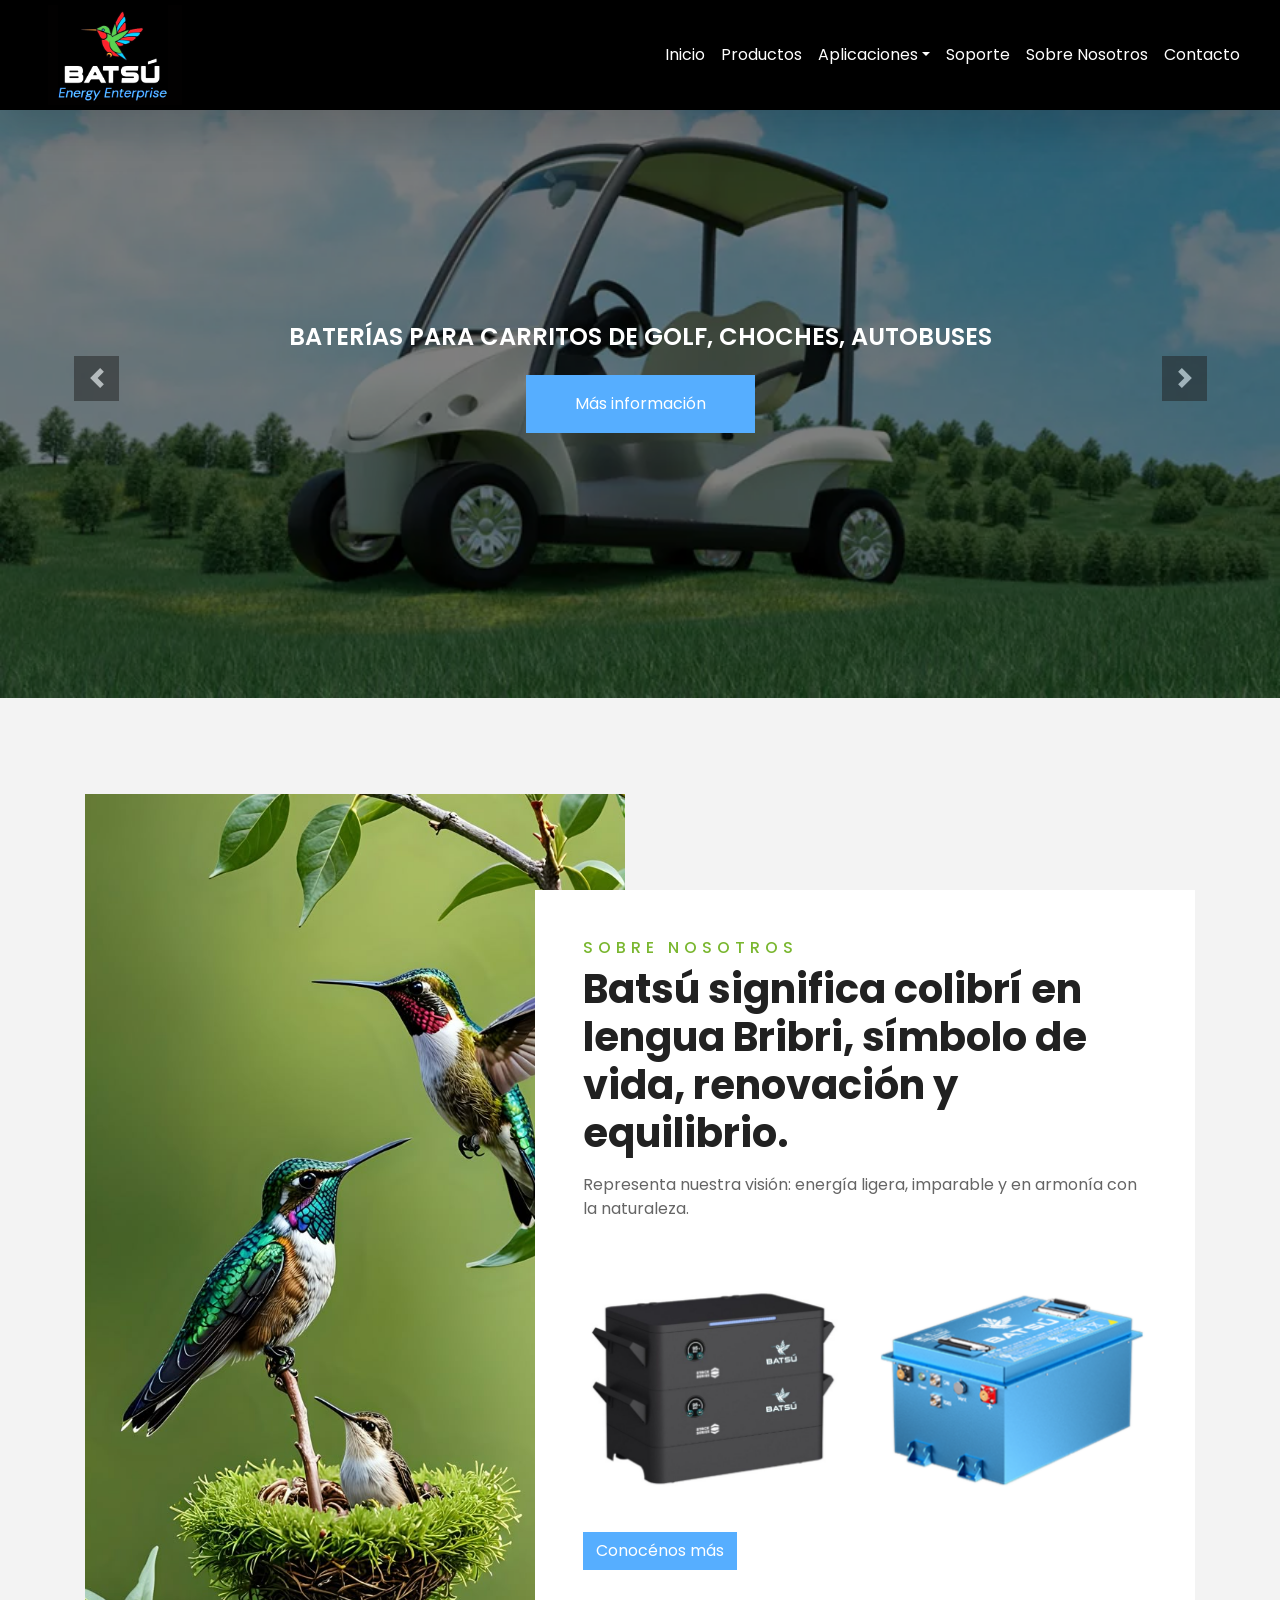
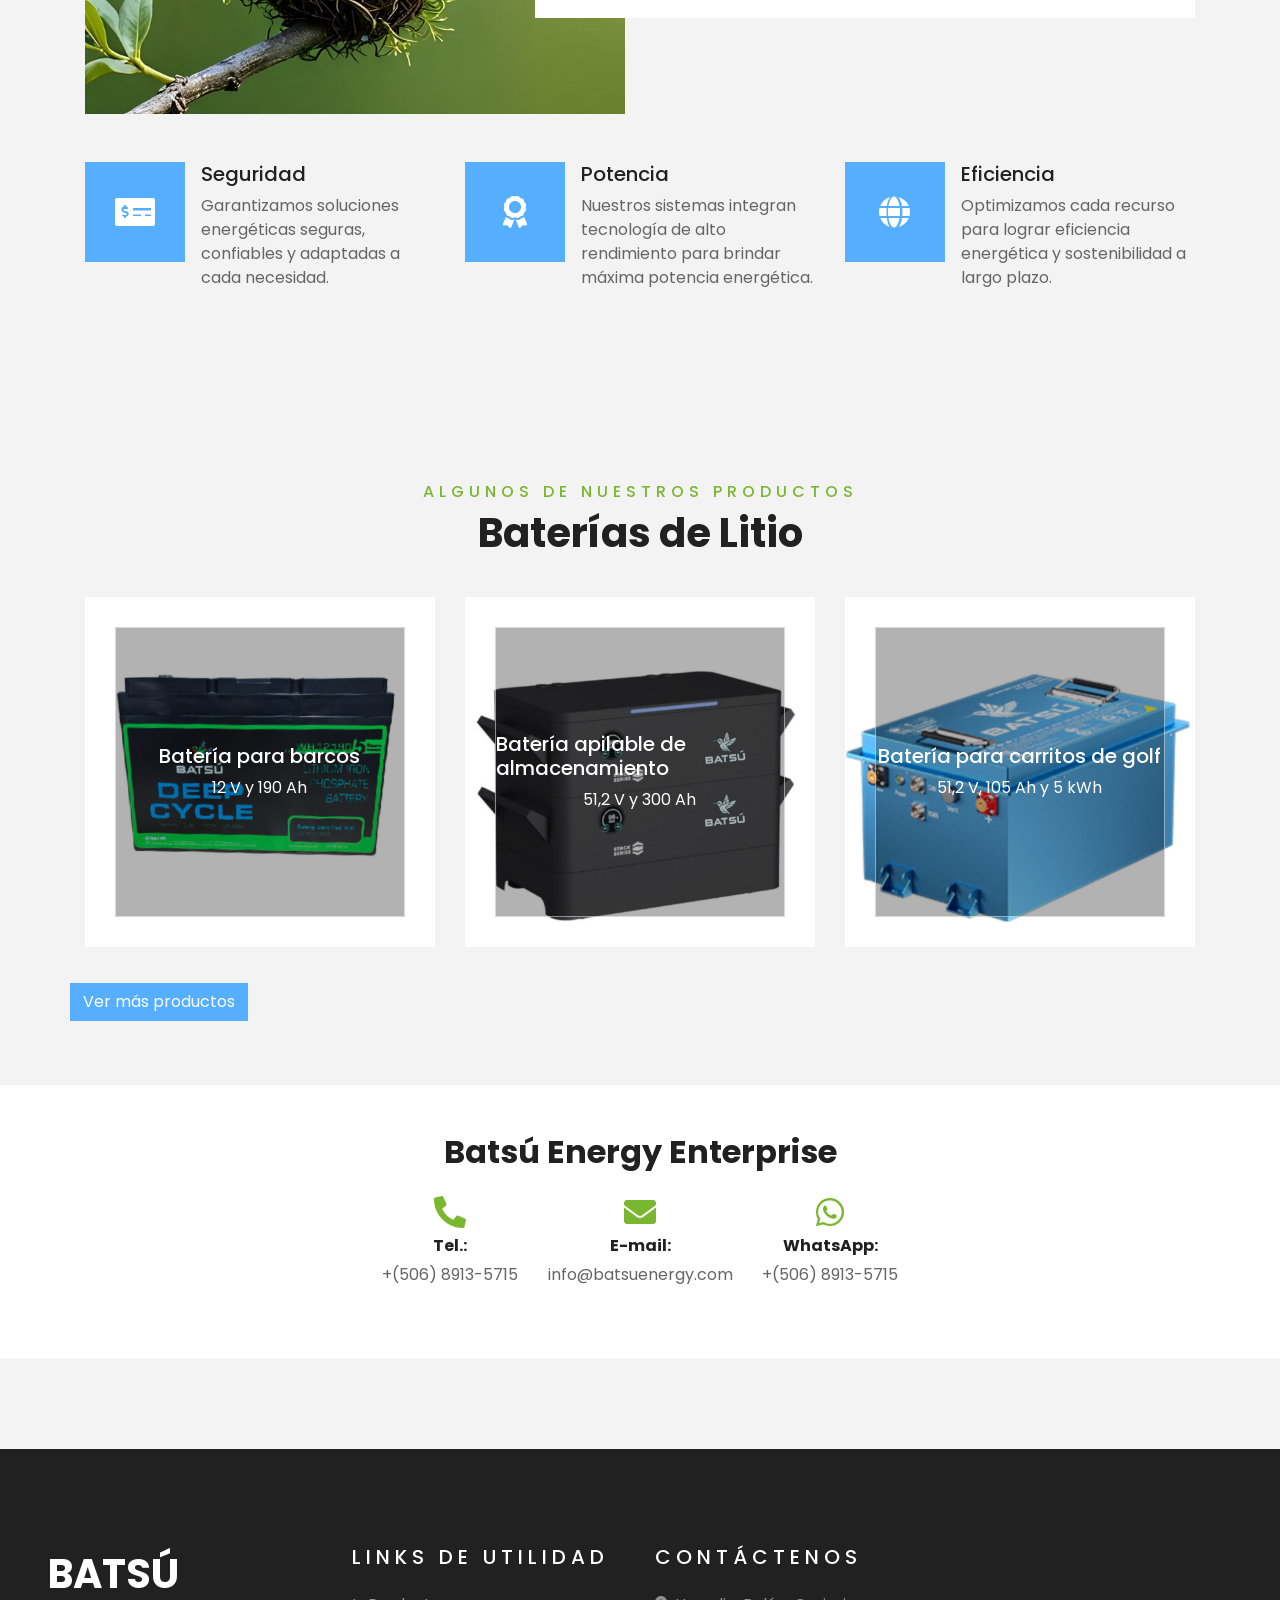
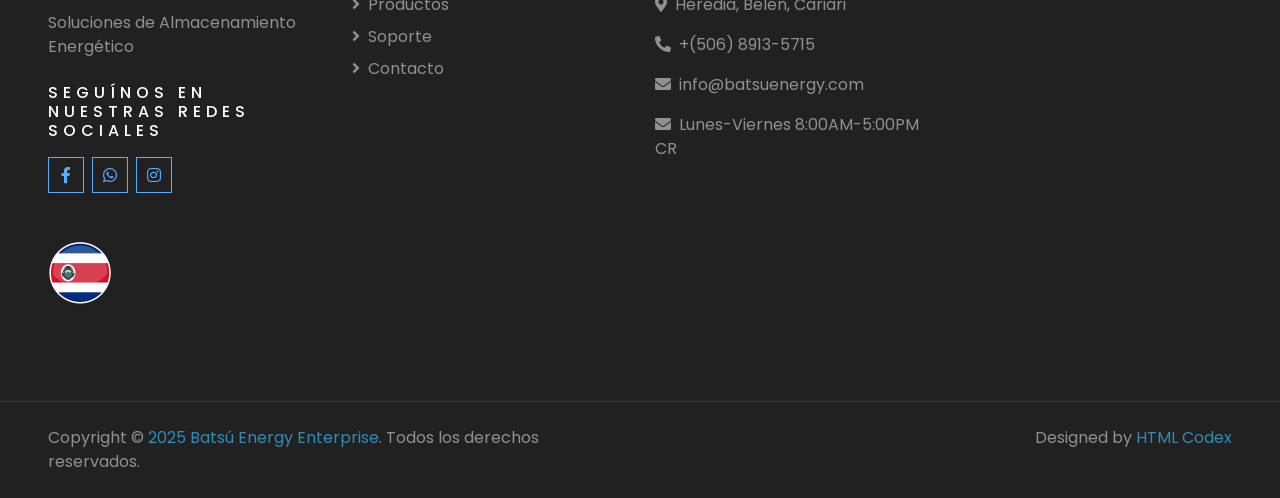
==== commit 9ce11efb: "Add files via upload" ====
--- a/index.html
+++ b/index.html
@@ -17,15 +17,52 @@
  <!-- Libraries Stylesheet -->
     <link href="lib/owlcarousel/assets/owl.carousel.min.css" rel="stylesheet">
     <link href="lib/tempusdominus/css/tempusdominus-bootstrap-4.min.css" rel="stylesheet" />
-
-   
+<style>
+body {
+    padding-top: 100px;
+  }
+
+@media (min-width: 992px) {
+  .navbar .dropdown:hover .dropdown-menu {
+    display: block;
+  }
+
+  .mega-menu {
+    width: 600px;
+    left: 0;
+  }
+}
+
+/* Estética del megamenú */
+.mega-menu {
+  border-radius: 8px;
+  background-color: white;
+  padding: 1rem;
+}
+
+.mega-menu .dropdown-header {
+  font-weight: bold;
+  font-size: 16px;
+  margin-bottom: 0.5rem;
+  border-bottom: 1px solid #dee2e6;
+}
+
+.mega-menu .dropdown-item {
+  padding: 0.25rem 0;
+  color: #333;
+}
+
+.mega-menu .dropdown-item:hover {
+  color: #007bff;
+}
+</style>
 </head>
 <body>
 
   <!-- Encabezado -->
    <div class="container-fluid position-relative nav-bar p-0">
         <div class="container-lg position-relative p-0 px-lg-3" style="z-index: 9;">
-            <nav class="navbar navbar-expand-lg custom-navbar shadow-lg py-3 py-lg-0 pl-3 pl-lg-5">
+            <nav class="navbar navbar-expand-lg custom-navbar shadow-lg py-3 py-lg-0 pl-3 pl-lg-5 fixed-top bg-white">
                 <a href="" class="navbar-brand">
                     <img src="Logos/Logo Inicio.png" alt="Logo de Batsú" height="100px">
                 </a>
@@ -36,7 +73,26 @@
                     <div class="navbar-nav ml-auto py-0">
                         <a href="index.html" class="nav-item nav-link active">Inicio</a>
                         <a href="producto.html" class="nav-item nav-link">Productos</a>
-                        <a href="aplicacion.html" class="nav-item nav-link">Aplicaciones</a>
+  <!-- Navbar Aplicaciones -->
+                <div class="nav-item dropdown">
+                <a href="#" class="nav-link dropdown-toggle" id="aplicacionesDropdown" role="button" data-toggle="dropdown" aria-haspopup="true" aria-expanded="false">
+                    Aplicaciones</a>
+                <div class="dropdown-menu mega-menu shadow" aria-labelledby="aplicacionesDropdown">
+                    <div class="row px-3 py-4">
+                    <div class="col-md-6">
+                        <h6 class="dropdown-header">Baterías de Almacenamiento</h6>
+                        <a class="dropdown-item" href="Productos/Batería de Almacenamiento/apilable_LifePO4.html">Energía para el hogar</a>
+                        <a class="dropdown-item" href="Productos/Batería de Almacenamiento/montaje_bastidor_LifePO4.html">Telecomunicaciones</a>
+                    </div>
+                    <div class="col-md-6">
+                        <h6 class="dropdown-header">Baterías de Potencia</h6>
+                        <a class="dropdown-item" href="Productos/Batería de Poder/LFP.html">Carros de golf</a>
+                        <a class="dropdown-item" href="Productos/Batería de Poder/arranque_barcos.html">Marinas</a>
+                    </div>
+                    </div>
+                </div>
+                </div>
+
                         <a href="soporte.html" class="nav-item nav-link">Soporte</a>
                         <a href="sobrenosotros.html" class="nav-item nav-link">Sobre Nosotros</a>
                         <a href="contacto.html" class="nav-item nav-link">Contacto</a>
@@ -55,7 +111,7 @@
                     <div class="carousel-caption d-flex flex-column align-items-center justify-content-center">
                         <div class="p-3" style="max-width: 900px;">
                             <h4 class="text-white text-uppercase mb-md-3">Baterías para carritos de golf, choches, autobuses</h4>
-                            <a href="" class="btn btn-primary py-md-3 px-md-5 mt-2">Más información</a>
+                            <a href="Productos/Batería de Poder/LFP.html" class="btn btn-primary py-md-3 px-md-5 mt-2">Más información</a>
                         </div>
                     </div>
                 </div>
@@ -65,7 +121,7 @@
                         <div class="p-3" style="max-width: 900px;">
                             <h4 class="text-white text-uppercase mb-md-3">Almacenamiento de energía para el hogar</h4>
                              <!-- <h1 class="display-3 text-white mb-md-4">Nombre de Batería</h1> -->
-                            <a href="" class="btn btn-primary py-md-3 px-md-5 mt-2">Más información</a>
+                            <a href="Productos/Batería de Almacenamiento/apilable_LifePO4.html" class="btn btn-primary py-md-3 px-md-5 mt-2">Más información</a>
                         </div>
                     </div>
                 </div>
@@ -74,7 +130,7 @@
                     <div class="carousel-caption d-flex flex-column align-items-center justify-content-center">
                         <div class="p-3" style="max-width: 900px;">
                             <h4 class="text-white text-uppercase mb-md-3">Batería de arranque para barcos</h4>
-                            <a href="" class="btn btn-primary py-md-3 px-md-5 mt-2">Más información</a>
+                            <a href="Productos/Batería de Poder/arranque_barcos.html" class="btn btn-primary py-md-3 px-md-5 mt-2">Más información</a>
                         </div>
                     </div>
                 </div>
@@ -83,7 +139,7 @@
                     <div class="carousel-caption d-flex flex-column align-items-center justify-content-center">
                         <div class="p-3" style="max-width: 900px;">
                             <h4 class="text-white text-uppercase mb-md-3">Batería de centros de datos, telecomunicaciones, sistemas solares</h4>
-                            <a href="" class="btn btn-primary py-md-3 px-md-5 mt-2">Más información</a>
+                            <a href="Productos/Batería de Almacenamiento/montaje_bastidor_LifePO4.html" class="btn btn-primary py-md-3 px-md-5 mt-2">Más información</a>
                         </div>
                     </div>
                 </div>
@@ -118,13 +174,13 @@
                         <p>Representa nuestra visión: energía ligera, imparable y en armonía con la naturaleza.</p>
                         <div class="row mb-4">
                             <div class="col-6">
-                                <img class="img-fluid" src="Productos/img/Batería de 51,2 V y 300 Ah.jpg" alt="">
+                                <img class="img-fluid" src="Productos/img/Batería de 51,2 V y 300 Ah.png" alt="">
                             </div>
                             <div class="col-6">
                                 <img class="img-fluid" src="Productos/img/Batería LFP de 51,2 V, 105 Ah y 5 kWh.png" alt="">
                             </div>
                         </div>
-                        <a href="" class="btn btn-primary mt-1">Conocénos más</a>
+                        <a href="sobrenosotros.html" class="btn btn-primary mt-1">Conocénos más</a>
                     </div>
                 </div>
             </div>
@@ -142,8 +198,8 @@
                             <i class="fa fa-2x fa-money-check-alt text-white"></i>
                         </div>
                         <div class="d-flex flex-column">
-                            <h5 class="">Potencia</h5>
-                            <p class="m-0">Magna sit magna dolor duo dolor labore rebum amet elitr est diam sea</p>
+                            <h5 class="">Seguridad</h5>
+                            <p class="m-0">Garantizamos soluciones energéticas seguras, confiables y adaptadas a cada necesidad.</p>
                         </div>
                     </div>
                 </div>
@@ -153,8 +209,8 @@
                             <i class="fa fa-2x fa-award text-white"></i>
                         </div>
                         <div class="d-flex flex-column">
-                            <h5 class="">Seguridad</h5>
-                            <p class="m-0">Magna sit magna dolor duo dolor labore rebum amet elitr est diam sea</p>
+                            <h5 class="">Potencia</h5>
+                            <p class="m-0">Nuestros sistemas integran tecnología de alto rendimiento para brindar máxima potencia energética.</p>
                         </div>
                     </div>
                 </div>
@@ -165,7 +221,7 @@
                         </div>
                         <div class="d-flex flex-column">
                             <h5 class="">Eficiencia</h5>
-                            <p class="m-0">Magna sit magna dolor duo dolor labore rebum amet elitr est diam sea</p>
+                            <p class="m-0">Optimizamos cada recurso para lograr eficiencia energética y sostenibilidad a largo plazo.</p>
                         </div>
                     </div>
                 </div>
@@ -174,106 +230,82 @@
     </div>
     <!-- Feature End -->
 
-     <!-- Destination Start -->
+      <!--Productos-->
     <div class="container-fluid py-5">
         <div class="container pt-5 pb-3">
             <div class="text-center mb-3 pb-3">
-                <h6 class="text-primary text-uppercase" style="letter-spacing: 5px;">Destination</h6>
-                <h1>Explore Top Destination</h1>
+                <h6 class="text-primary text-uppercase" style="letter-spacing: 5px;">Algunos de Nuestros Productos</h6>
+                <h1>Baterías de Litio</h1>
             </div>
             <div class="row">
                 <div class="col-lg-4 col-md-6 mb-4">
                     <div class="destination-item position-relative overflow-hidden mb-2">
-                        <img class="img-fluid" src="Home/img/Batería 2.jpg" alt="">
-                        <a class="destination-overlay text-white text-decoration-none" href="">
-                            <h5 class="text-white">United States</h5>
-                            <span>100 Cities</span>
+                        <img class="img-fluid" src="Productos/img/Batería de arranque para barcos de 12 V y 190 Ah.png" alt="">
+                        <a class="destination-overlay text-white text-decoration-none" href="Productos/Batería de Poder/arranque_barcos.html">
+                            <h5 class="text-white">Batería para barcos</h5>
+                            <span>12 V y 190 Ah</span>
                         </a>
                     </div>
                 </div>
                 <div class="col-lg-4 col-md-6 mb-4">
                     <div class="destination-item position-relative overflow-hidden mb-2">
-                        <img class="img-fluid" src="Home/img/Batería 2.jpg" alt="">
-                        <a class="destination-overlay text-white text-decoration-none" href="">
-                            <h5 class="text-white">United Kingdom</h5>
-                            <span>100 Cities</span>
+                        <img class="img-fluid" src="Productos/img/Batería de 51,2 V y 300 Ah.png" alt="">
+                        <a class="destination-overlay text-white text-decoration-none" href="Productos/Batería de Almacenamiento/apilable_LifePO4.html">
+                            <h5 class="text-white">Batería apilable de almacenamiento</h5>
+                            <span>51,2 V y 300 Ah</span>
                         </a>
                     </div>
                 </div>
                 <div class="col-lg-4 col-md-6 mb-4">
                     <div class="destination-item position-relative overflow-hidden mb-2">
-                        <img class="img-fluid" src="Home/img/Batería 2.jpg" alt="">
-                        <a class="destination-overlay text-white text-decoration-none" href="">
-                            <h5 class="text-white">Australia</h5>
-                            <span>100 Cities</span>
+                        <img class="img-fluid" src="Productos/img/Batería LFP de 51,2 V, 105 Ah y 5 kWh.png" alt="">
+                        <a class="destination-overlay text-white text-decoration-none" href="Productos/Batería de Poder/LFP.html">
+                            <h5 class="text-white">Batería para carritos de golf</h5>
+                            <span>51,2 V, 105 Ah y 5 kWh</span>
                         </a>
                     </div>
                 </div>
-                <div class="col-lg-4 col-md-6 mb-4">
-                    <div class="destination-item position-relative overflow-hidden mb-2">
-                        <img class="img-fluid" src="Home/img/Batería 2.jpg" alt="">
-                        <a class="destination-overlay text-white text-decoration-none" href="">
-                            <h5 class="text-white">India</h5>
-                            <span>100 Cities</span>
-                        </a>
-                    </div>
-                </div>
-                <div class="col-lg-4 col-md-6 mb-4">
-                    <div class="destination-item position-relative overflow-hidden mb-2">
-                        <img class="img-fluid" src="Home/img/Batería 2.jpg" alt="">
-                        <a class="destination-overlay text-white text-decoration-none" href="">
-                            <h5 class="text-white">South Africa</h5>
-                            <span>100 Cities</span>
-                        </a>
-                    </div>
-                </div>
-                <div class="col-lg-4 col-md-6 mb-4">
-                    <div class="destination-item position-relative overflow-hidden mb-2">
-                        <img class="img-fluid" src="Home/img/Batería 2.jpg" alt="">
-                        <a class="destination-overlay text-white text-decoration-none" href="">
-                            <h5 class="text-white">Indonesia</h5>
-                            <span>100 Cities</span>
-                        </a>
-                    </div>
-                </div>
-            </div>
-        </div>
-    </div>
-
-    <!-- Service Start -->
-    <div class="container-fluid py-5">
-        <div class="container pt-5 pb-3">
-            <div class="text-center mb-3 pb-3">
-                <h6 class="text-primary text-uppercase" style="letter-spacing: 5px;">Services</h6>
-                <h1>Tours & Travel Services</h1>
-            </div>
-            <div class="row">
-                <div class="col-lg-4 col-md-6 mb-4">
-                    <div class="service-item bg-white text-center mb-2 py-5 px-4">
-                        <i class="fa fa-2x fa-route mx-auto mb-4"></i>
-                        <h5 class="mb-2">Travel Guide</h5>
-                        <p class="m-0">Justo sit justo eos amet tempor amet clita amet ipsum eos elitr. Amet lorem est amet labore</p>
-                    </div>
-                </div>
-                <div class="col-lg-4 col-md-6 mb-4">
-                    <div class="service-item bg-white text-center mb-2 py-5 px-4">
-                        <i class="fa fa-2x fa-ticket-alt mx-auto mb-4"></i>
-                        <h5 class="mb-2">Ticket Booking</h5>
-                        <p class="m-0">Justo sit justo eos amet tempor amet clita amet ipsum eos elitr. Amet lorem est amet labore</p>
-                    </div>
-                </div>
-                <div class="col-lg-4 col-md-6 mb-4">
-                    <div class="service-item bg-white text-center mb-2 py-5 px-4">
-                        <i class="fa fa-2x fa-hotel mx-auto mb-4"></i>
-                        <h5 class="mb-2">Hotel Booking</h5>
-                        <p class="m-0">Justo sit justo eos amet tempor amet clita amet ipsum eos elitr. Amet lorem est amet labore</p>
-                    </div>
-                </div>
-            </div>
-        </div>
-    </div>
-    <!-- Service End -->
-
+                 <a href="producto.html" class="btn btn-primary mt-1">Ver más productos</a>
+            </div>
+        </div>
+    </div>
+
+   <!-- Información de Contacto -->
+<div class="container-fluid bg-light py-5">
+  <div class="container text-center">
+    <h2 class="mb-4">Batsú Energy Enterprise</h2>
+    <div class="row justify-content-center">
+
+      <!-- Móvil -->
+      <div class="col-sm-6 col-md-4 col-lg-2 mb-4">
+        <div class="d-flex flex-column align-items-center">
+          <i class="fas fa-phone-alt fa-2x text-primary mb-2"></i>
+          <h6 class="font-weight-bold">Tel.:</h6>
+          <p class="mb-0">+(506) 8913-5715</p>
+        </div>
+      </div>
+
+      <!-- Correo -->
+      <div class="col-sm-6 col-md-4 col-lg-2 mb-4">
+        <div class="d-flex flex-column align-items-center">
+          <i class="fas fa-envelope fa-2x text-primary mb-2"></i>
+          <h6 class="font-weight-bold">E-mail:</h6>
+          <p class="mb-0">info@batsuenergy.com</p>
+        </div>
+      </div>
+
+      <!-- WhatsApp -->
+      <div class="col-sm-6 col-md-4 col-lg-2 mb-4">
+        <div class="d-flex flex-column align-items-center">
+          <i class="fab fa-whatsapp fa-2x text-primary mb-2"></i>
+          <h6 class="font-weight-bold">WhatsApp:</h6>
+          <p class="mb-0">+(506) 8913-5715</p>
+        </div>
+      </div>
+
+    </div>
+  </div>
+</div>
   <!-- Pie de página -->
    <footer>
     <div class="container-fluid bg-dark text-white-50 py-5 px-sm-3 px-lg-5" style="margin-top: 90px;">
@@ -294,10 +326,9 @@
     <div class="col-lg-3 col-md-6 mb-5">
       <h5 class="text-white text-uppercase mb-4" style="letter-spacing: 5px;">Links de Utilidad</h5>
           <div class="d-flex flex-column justify-content-start">
-                    <a class="text-white-50 mb-2" href="#"><i class="fa fa-angle-right mr-2"></i>Productos</a>
-                    <a class="text-white-50 mb-2" href="#"><i class="fa fa-angle-right mr-2"></i>Aplicaciones</a>
-                    <a class="text-white-50 mb-2" href="#"><i class="fa fa-angle-right mr-2"></i>Soporte</a>
-                    <a class="text-white-50 mb-2" href="#"><i class="fa fa-angle-right mr-2"></i>Contacto</a>
+                    <a class="text-white-50 mb-2" href="producto.html"><i class="fa fa-angle-right mr-2"></i>Productos</a>
+                    <a class="text-white-50 mb-2" href="soporte.html"><i class="fa fa-angle-right mr-2"></i>Soporte</a>
+                    <a class="text-white-50 mb-2" href="contacto.html"><i class="fa fa-angle-right mr-2"></i>Contacto</a>
                 </div>
          </div>
         <div class="col-lg-3 col-md-6 mb-5">
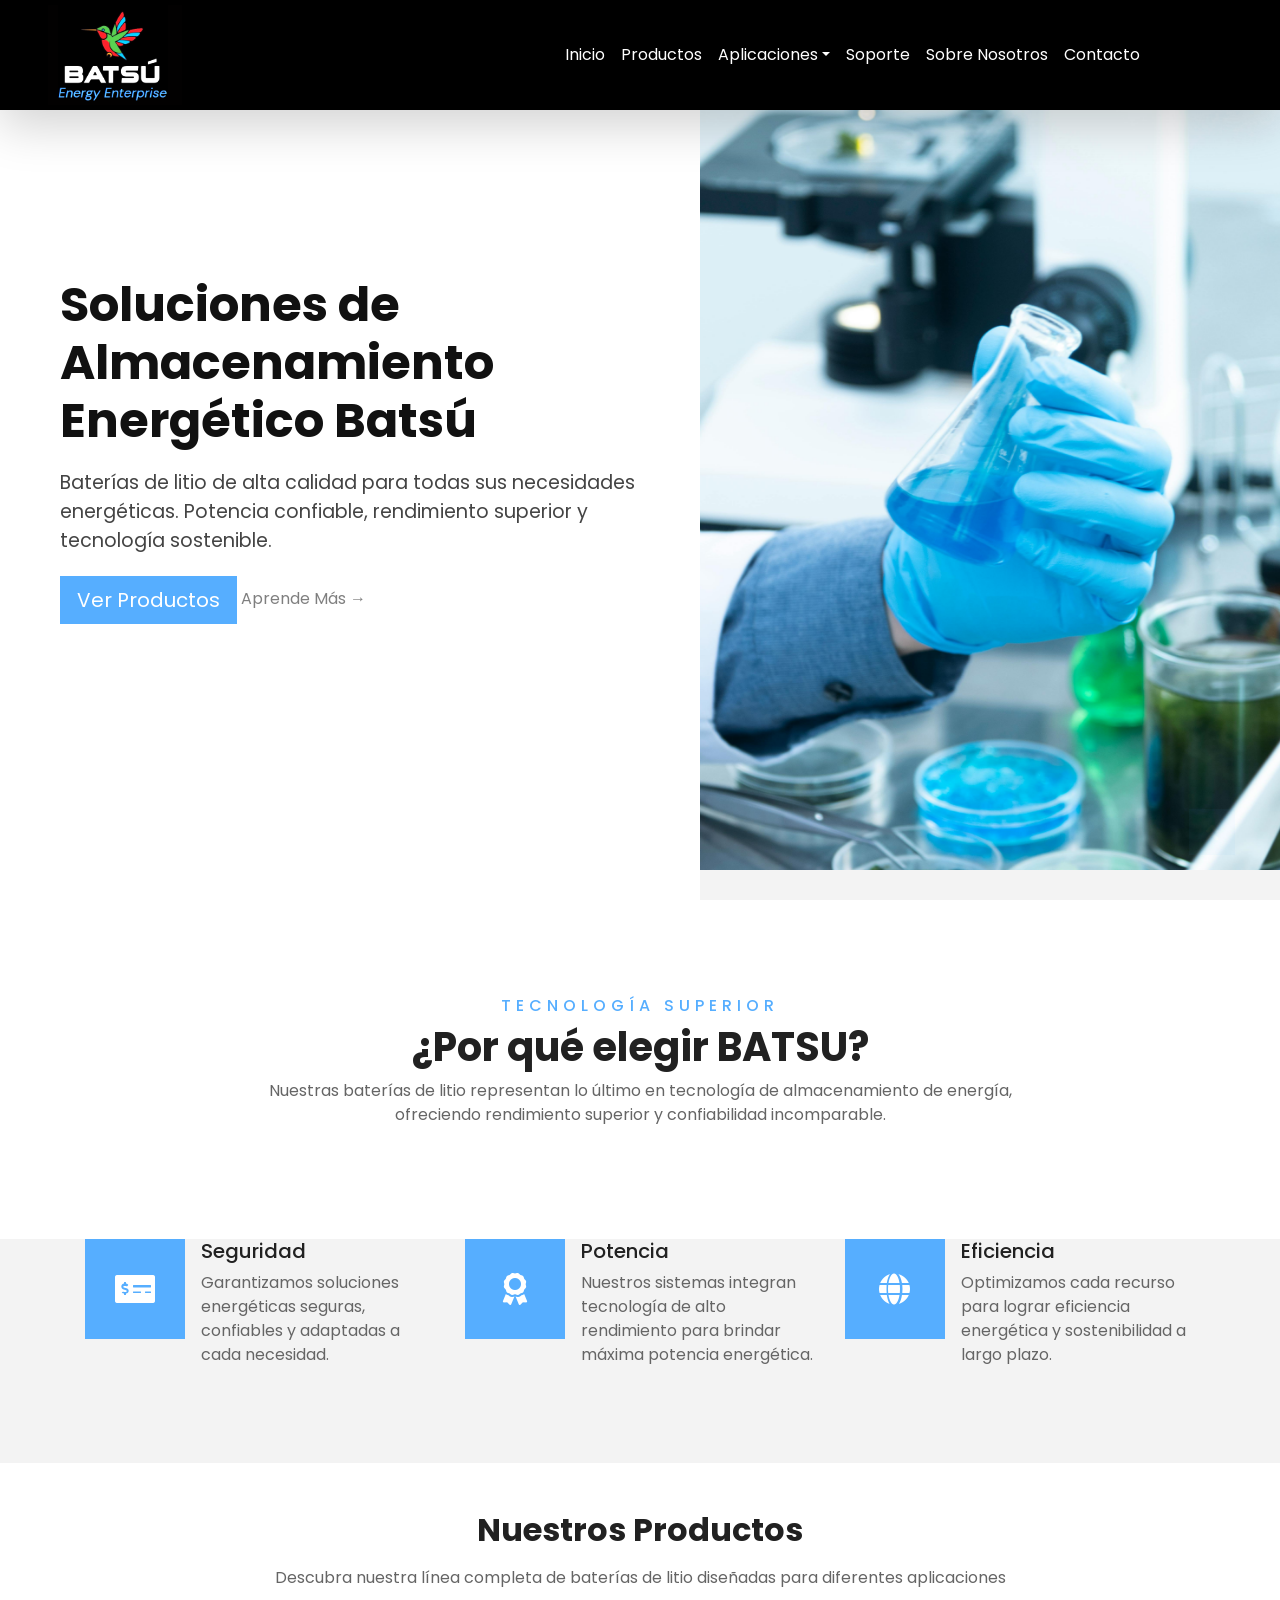
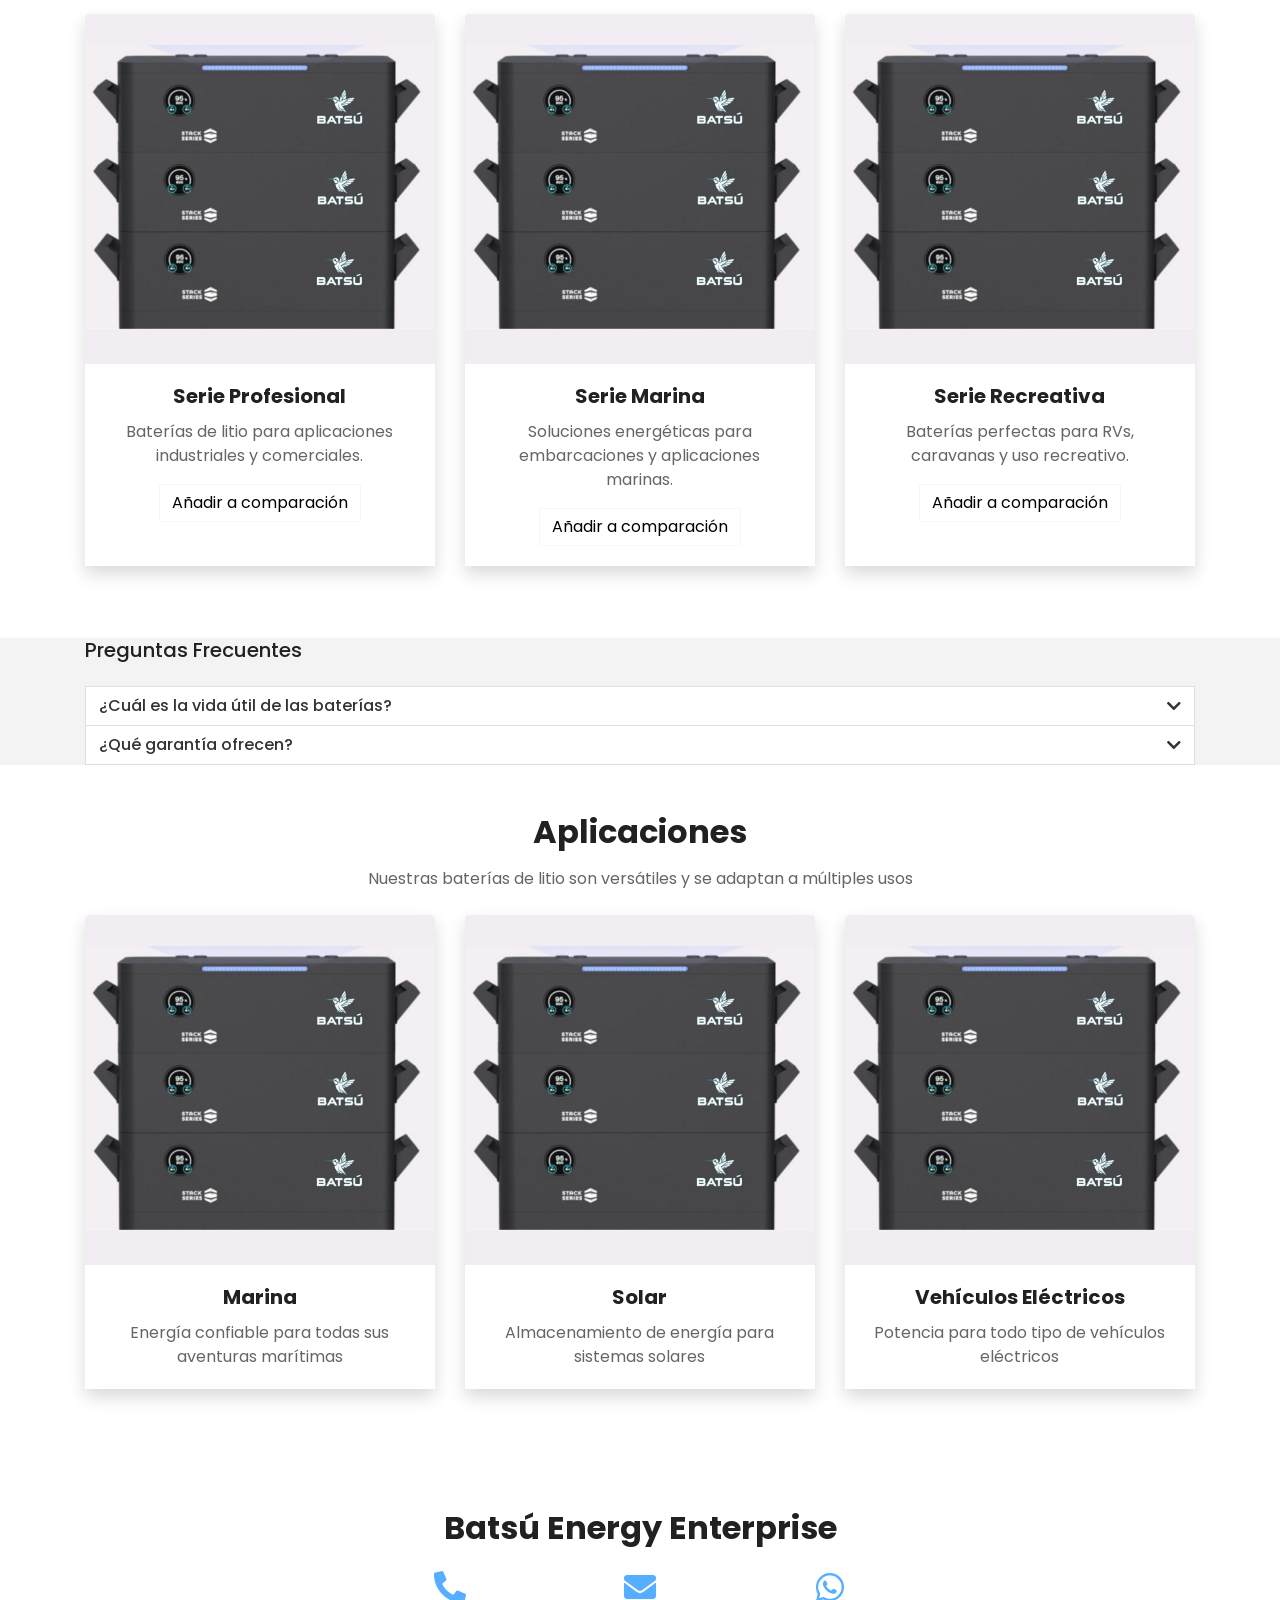
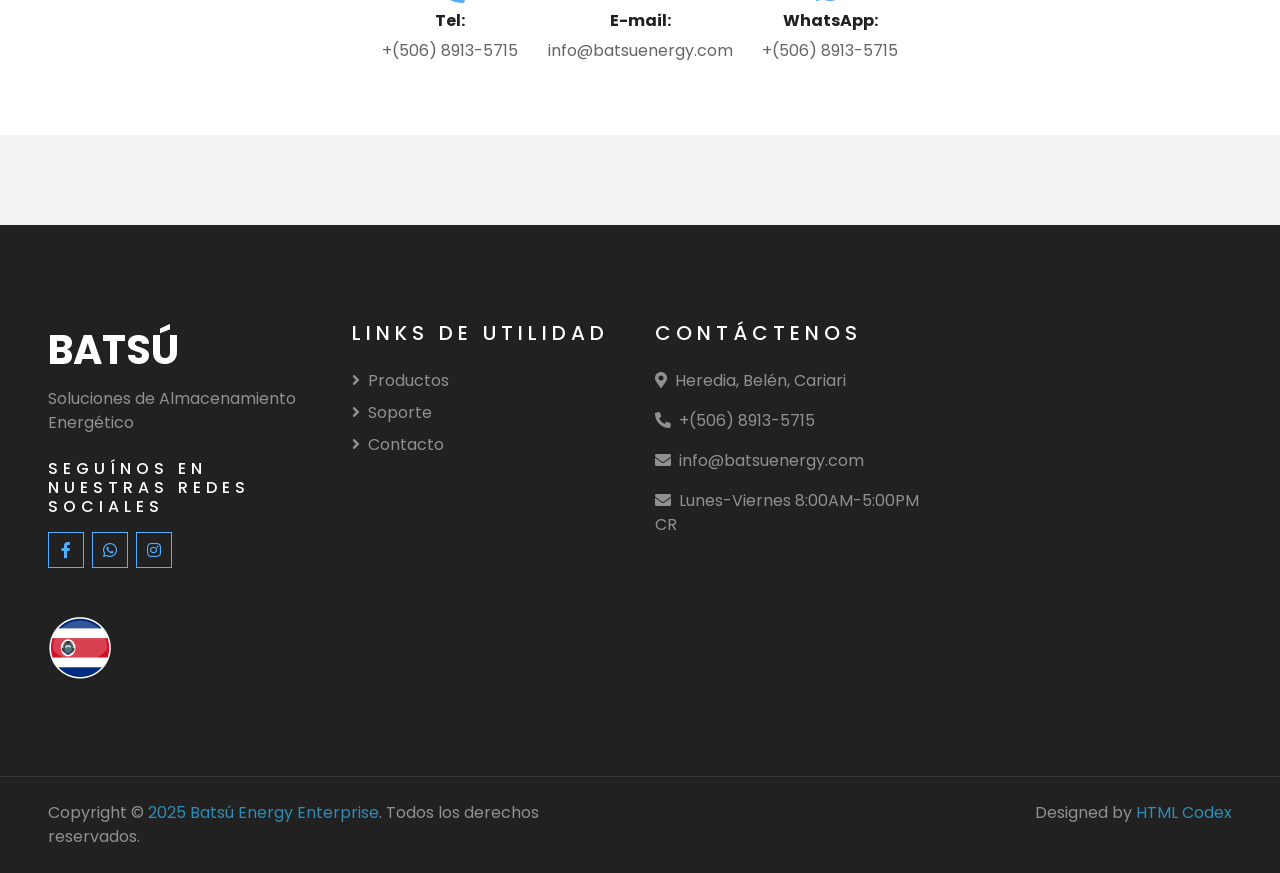
==== commit 12734146: "Add files via upload" ====
--- a/index.html
+++ b/index.html
@@ -18,8 +18,13 @@
     <link href="lib/owlcarousel/assets/owl.carousel.min.css" rel="stylesheet">
     <link href="lib/tempusdominus/css/tempusdominus-bootstrap-4.min.css" rel="stylesheet" />
 <style>
+ * {
+      box-sizing: border-box;
+    }
+
 body {
-    padding-top: 100px;
+    margin: 0;
+    padding: 0;
   }
 
 @media (min-width: 992px) {
@@ -55,6 +60,128 @@
 .mega-menu .dropdown-item:hover {
   color: #007bff;
 }
+
+.hero {
+    display: flex;
+    flex-wrap: wrap;
+    height: 100vh; 
+  }
+
+  .hero .text-content {
+    flex: 1;
+    padding: 60px;
+    background-color: #fff; 
+    display: flex;
+    flex-direction: column;
+    justify-content: center;
+  }
+
+  .hero .image-content {
+    flex: 1;
+    margin-bottom: 30px;
+  }
+
+  .hero .image-content img {
+    width: 100%;
+    height: 100%;
+    object-fit: cover; 
+    display: block;
+  }
+
+  .hero h1 {
+    font-size: 3rem;
+    margin-bottom: 20px;
+    color: #111;
+    line-height: 1.2;
+  }
+
+  .hero p {
+    font-size: 1.2rem;
+    color: #444;
+    margin-bottom: 20px;
+  }
+
+
+  .link {
+    color: #000;
+    text-decoration: none;
+    font-weight: 500;
+  }
+
+  .text-content {
+      padding: 60px;
+      background-color: #fff;
+      display: flex;
+      flex-direction: column;
+      justify-content: center;
+    }
+
+
+    /* Acordeon*/
+    
+.rotate-icon {
+  transition: transform 0.3s ease;
+}
+
+.collapsed .rotate-icon {
+  transform: rotate(0deg);
+}
+
+.btn:not(.collapsed) .rotate-icon {
+  transform: rotate(180deg);
+}
+
+.accordion .card-header {
+  background-color: transparent;
+}
+
+.accordion .btn-link {
+  color: #333;
+  text-decoration: none;
+  font-weight: 500;
+  font-size: 16px;
+}
+
+.accordion .btn-link:hover {
+  text-decoration: none;
+  color: #007bff;
+}
+
+
+   /* Responsive: pantalla menor a 768px */
+  @media (max-width: 768px) {
+    .hero {
+      flex-direction: column;
+      height: auto;
+    }
+
+    .text-content,
+    .image-content {
+      flex: 1 1 50%;
+    }
+
+    .text-content {
+      padding: 30px 20px;
+      text-align: center;
+    }
+
+    .hero h1 {
+        font-size: 2rem;
+        line-height: 1.3;
+        margin-bottom: 16px;
+        margin-top: 150px;
+    }
+
+    .hero p {
+      font-size: 1rem;
+    }
+
+    .image-content img {
+      height: auto;
+      margin-bottom: 30px;
+    }
+  }
+
 </style>
 </head>
 <body>
@@ -63,7 +190,7 @@
    <div class="container-fluid position-relative nav-bar p-0">
         <div class="container-lg position-relative p-0 px-lg-3" style="z-index: 9;">
             <nav class="navbar navbar-expand-lg custom-navbar shadow-lg py-3 py-lg-0 pl-3 pl-lg-5 fixed-top bg-white">
-                <a href="" class="navbar-brand">
+                <a href="index.html" class="navbar-brand">
                     <img src="Logos/Logo Inicio.png" alt="Logo de Batsú" height="100px">
                 </a>
                 <button type="button" class="navbar-toggler" data-toggle="collapse" data-target="#navbarCollapse">
@@ -102,91 +229,36 @@
         </div>
     </div>
 
-   <!-- Carousel Start -->
-    <div class="container-fluid p-0">
-        <div id="header-carousel" class="carousel slide" data-ride="carousel">
-            <div class="carousel-inner">
-                <div class="carousel-item active">
-                    <img class="w-100" src="Home/img/Carrito de Golf.png" alt="Image">
-                    <div class="carousel-caption d-flex flex-column align-items-center justify-content-center">
-                        <div class="p-3" style="max-width: 900px;">
-                            <h4 class="text-white text-uppercase mb-md-3">Baterías para carritos de golf, choches, autobuses</h4>
-                            <a href="Productos/Batería de Poder/LFP.html" class="btn btn-primary py-md-3 px-md-5 mt-2">Más información</a>
-                        </div>
-                    </div>
-                </div>
-                <div class="carousel-item">
-                    <img class="w-100" src="Home/img/casa.png" alt="Image">
-                    <div class="carousel-caption d-flex flex-column align-items-center justify-content-center">
-                        <div class="p-3" style="max-width: 900px;">
-                            <h4 class="text-white text-uppercase mb-md-3">Almacenamiento de energía para el hogar</h4>
-                             <!-- <h1 class="display-3 text-white mb-md-4">Nombre de Batería</h1> -->
-                            <a href="Productos/Batería de Almacenamiento/apilable_LifePO4.html" class="btn btn-primary py-md-3 px-md-5 mt-2">Más información</a>
-                        </div>
-                    </div>
-                </div>
-                <div class="carousel-item">
-                    <img class="w-100" src="Home/img/barco.png" alt="Image">
-                    <div class="carousel-caption d-flex flex-column align-items-center justify-content-center">
-                        <div class="p-3" style="max-width: 900px;">
-                            <h4 class="text-white text-uppercase mb-md-3">Batería de arranque para barcos</h4>
-                            <a href="Productos/Batería de Poder/arranque_barcos.html" class="btn btn-primary py-md-3 px-md-5 mt-2">Más información</a>
-                        </div>
-                    </div>
-                </div>
-                <div class="carousel-item">
-                    <img class="w-100" src="Home/img/data center.png" alt="Image">
-                    <div class="carousel-caption d-flex flex-column align-items-center justify-content-center">
-                        <div class="p-3" style="max-width: 900px;">
-                            <h4 class="text-white text-uppercase mb-md-3">Batería de centros de datos, telecomunicaciones, sistemas solares</h4>
-                            <a href="Productos/Batería de Almacenamiento/montaje_bastidor_LifePO4.html" class="btn btn-primary py-md-3 px-md-5 mt-2">Más información</a>
-                        </div>
-                    </div>
-                </div>
-            </div>
-            <a class="carousel-control-prev" href="#header-carousel" data-slide="prev">
-                <div class="btn btn-dark" style="width: 45px; height: 45px;">
-                    <span class="carousel-control-prev-icon mb-n2"></span>
-                </div>
-            </a>
-            <a class="carousel-control-next" href="#header-carousel" data-slide="next">
-                <div class="btn btn-dark" style="width: 45px; height: 45px;">
-                    <span class="carousel-control-next-icon mb-n2"></span>
-                </div>
-            </a>
-        </div>
-    </div>
-    <!-- Carousel End -->
-
- <!-- About Start -->
-    <div class="container-fluid py-5">
-        <div class="container pt-5">
-            <div class="row">
-                <div class="col-lg-6" style="min-height: 500px;">
-                    <div class="position-relative h-100">
-                        <img class="position-absolute w-100 h-100" src="Home/img/Colibrís.jpg" style="object-fit: cover;">
-                    </div>
-                </div>
-                <div class="col-lg-6 pt-5 pb-lg-5">
-                    <div class="about-text bg-white p-4 p-lg-5 my-lg-5">
-                        <h6 class="text-primary text-uppercase" style="letter-spacing: 5px;">Sobre Nosotros</h6>
-                        <h1 class="mb-3">Batsú significa colibrí en lengua Bribri, símbolo de vida, renovación y equilibrio.</h1>
-                        <p>Representa nuestra visión: energía ligera, imparable y en armonía con la naturaleza.</p>
-                        <div class="row mb-4">
-                            <div class="col-6">
-                                <img class="img-fluid" src="Productos/img/Batería de 51,2 V y 300 Ah.png" alt="">
-                            </div>
-                            <div class="col-6">
-                                <img class="img-fluid" src="Productos/img/Batería LFP de 51,2 V, 105 Ah y 5 kWh.png" alt="">
-                            </div>
-                        </div>
-                        <a href="sobrenosotros.html" class="btn btn-primary mt-1">Conocénos más</a>
-                    </div>
-                </div>
-            </div>
-        </div>
-    </div>
-    <!-- About End -->
+<!-- Start Main Content -->
+<section class="hero">
+  <!-- Texto a la izquierda -->
+  <div class="text-content">
+    <h1>Soluciones de Almacenamiento Energético Batsú</h1>
+    <p>Baterías de litio de alta calidad para todas sus necesidades energéticas. Potencia confiable, rendimiento superior y tecnología sostenible.</p>
+    <div>
+      <a href="producto.html" class="btn btn-lg btn-primary">Ver Productos</a>
+      <a href="sobrenosotros.html" class="text-black-50 mb-2">Aprende Más →</a>
+    </div>
+  </div>
+
+  <!-- Imagen a la derecha SIN márgenes -->
+  <div class="image-content">
+    <img src="ejemplo-img.jpeg" alt="Energía limpia">
+  </div>
+</section>
+
+<!-- End Main Content -->
+
+<div class="container-fluid py-5 bg-light">
+  <div class="container pt-5 pb-3">
+    <div class="text-center mb-3 pb-3">
+      <h6 class="text-uppercase" style="letter-spacing: 5px; color: #56aeff;">Tecnología Superior</h6>
+      <h1>¿Por qué elegir BATSU?</h1>
+      <p>Nuestras baterías de litio representan lo último en tecnología de almacenamiento de energía, <br>
+        ofreciendo rendimiento superior y confiabilidad incomparable.</p>
+    </div>
+</div> 
+</div>
 
         <!-- Feature Start -->
     <div class="container-fluid pb-5">
@@ -230,45 +302,157 @@
     </div>
     <!-- Feature End -->
 
-      <!--Productos-->
-    <div class="container-fluid py-5">
-        <div class="container pt-5 pb-3">
-            <div class="text-center mb-3 pb-3">
-                <h6 class="text-primary text-uppercase" style="letter-spacing: 5px;">Algunos de Nuestros Productos</h6>
-                <h1>Baterías de Litio</h1>
-            </div>
-            <div class="row">
-                <div class="col-lg-4 col-md-6 mb-4">
-                    <div class="destination-item position-relative overflow-hidden mb-2">
-                        <img class="img-fluid" src="Productos/img/Batería de arranque para barcos de 12 V y 190 Ah.png" alt="">
-                        <a class="destination-overlay text-white text-decoration-none" href="Productos/Batería de Poder/arranque_barcos.html">
-                            <h5 class="text-white">Batería para barcos</h5>
-                            <span>12 V y 190 Ah</span>
-                        </a>
-                    </div>
-                </div>
-                <div class="col-lg-4 col-md-6 mb-4">
-                    <div class="destination-item position-relative overflow-hidden mb-2">
-                        <img class="img-fluid" src="Productos/img/Batería de 51,2 V y 300 Ah.png" alt="">
-                        <a class="destination-overlay text-white text-decoration-none" href="Productos/Batería de Almacenamiento/apilable_LifePO4.html">
-                            <h5 class="text-white">Batería apilable de almacenamiento</h5>
-                            <span>51,2 V y 300 Ah</span>
-                        </a>
-                    </div>
-                </div>
-                <div class="col-lg-4 col-md-6 mb-4">
-                    <div class="destination-item position-relative overflow-hidden mb-2">
-                        <img class="img-fluid" src="Productos/img/Batería LFP de 51,2 V, 105 Ah y 5 kWh.png" alt="">
-                        <a class="destination-overlay text-white text-decoration-none" href="Productos/Batería de Poder/LFP.html">
-                            <h5 class="text-white">Batería para carritos de golf</h5>
-                            <span>51,2 V, 105 Ah y 5 kWh</span>
-                        </a>
-                    </div>
-                </div>
-                 <a href="producto.html" class="btn btn-primary mt-1">Ver más productos</a>
-            </div>
-        </div>
-    </div>
+<!-- Sección: Nuestros Productos -->
+<div class="container-fluid py-5 bg-light">
+  <div class="container text-center">
+    <h2 class="mb-3 font-weight-bold">Nuestros Productos</h2>
+    <p class="mb-4">Descubra nuestra línea completa de baterías de litio diseñadas para diferentes aplicaciones</p>
+
+    <!-- Tarjetas -->
+    <div class="row">
+      <!-- Profesional -->
+      <div class="col-lg-4 col-md-6 mb-4">
+        <div class="card border-0 shadow h-100">
+          <img src="Productos/img/Batería de 51,2 V y 300 Ah 3 pisos.png" class="card-img-top rounded-top" alt="Profesional">
+          <div class="card-body">
+            <h5 class="card-title font-weight-bold">Serie Profesional</h5>
+            <p class="card-text">Baterías de litio para aplicaciones industriales y comerciales.</p>
+            <button class="btn btn-outline-secondary" style="color: #000000;">Añadir a comparación</button>
+          </div>
+        </div>
+      </div>
+
+      <!-- Marina -->
+      <div class="col-lg-4 col-md-6 mb-4">
+        <div class="card border-0 shadow h-100">
+          <img src="Productos/img/Batería de 51,2 V y 300 Ah 3 pisos.png" class="card-img-top rounded-top" alt="Marina">
+          <div class="card-body">
+            <h5 class="card-title font-weight-bold">Serie Marina</h5>
+            <p class="card-text">Soluciones energéticas para embarcaciones y aplicaciones marinas.</p>
+            <button class="btn btn-outline-secondary" style="color: #000000;">Añadir a comparación</button>
+          </div>
+        </div>
+      </div>
+
+      <!-- Recreativa -->
+      <div class="col-lg-4 col-md-6 mb-4">
+        <div class="card border-0 shadow h-100">
+          <img src="Productos/img/Batería de 51,2 V y 300 Ah 3 pisos.png" class="card-img-top rounded-top" alt="Recreativa">
+          <div class="card-body">
+            <h5 class="card-title font-weight-bold">Serie Recreativa</h5>
+            <p class="card-text">Baterías perfectas para RVs, caravanas y uso recreativo.</p>
+            <button class="btn btn-outline-secondary" style="color: #000000;" >Añadir a comparación</button>
+          </div>
+        </div>
+      </div>
+    </div>
+  </div>
+</div>
+
+<!-- Comparación -->
+ <div class="container">
+<div id="comparison-section" class="mt-4" style="display: none;">
+  <h4>Comparación de Especificaciones</h4>
+  <div class="table-responsive">
+    <table class="table table-bordered" id="comparison-table">
+      <thead>
+        <tr>
+          <th>Especificaciones</th>
+        </tr>
+      </thead>
+      <tbody>
+        <tr><th>Capacidad</th></tr>
+        <tr><th>Voltaje</th></tr>
+        <tr><th>Peso</th></tr>
+        <tr><th>Dimensiones</th></tr>
+      </tbody>
+    </table>
+  </div>
+</div>
+</div>
+
+<div class="container">
+<h5>Preguntas Frecuentes</h5>
+<div class="accordion mt-4" id="accordionSpecs">
+  <div class="card">
+    <div class="card-header p-0 bg-white border-bottom">
+      <h2 class="mb-0">
+        <button class="btn btn-link btn-block text-left d-flex justify-content-between align-items-center collapsed" type="button" data-toggle="collapse" data-target="#collapseOne" aria-expanded="false" aria-controls="collapseOne">
+          ¿Cuál es la vida útil de las baterías?
+          <span class="fa fa-chevron-down ml-2 rotate-icon"></span>
+        </button>
+      </h2>
+    </div>
+    <div id="collapseOne" class="collapse" data-parent="#accordionSpecs">
+      <div class="card-body pt-2">
+        <p class="mb-2">Nuestras baterías de litio tienen una vida útil de más de 10 años con un uso adecuado.</p>
+      </div>
+    </div>
+  </div>
+
+
+  <div class="card">
+    <div class="card-header p-0 bg-white border-bottom">
+      <h2 class="mb-0">
+        <button class="btn btn-link btn-block text-left d-flex justify-content-between align-items-center collapsed" type="button" data-toggle="collapse" data-target="#collapseTwo" aria-expanded="false" aria-controls="collapseTwo">
+          ¿Qué garantía ofrecen?
+          <span class="fa fa-chevron-down ml-2 rotate-icon"></span>
+        </button>
+      </h2>
+    </div>
+    <div id="collapseTwo" class="collapse" data-parent="#accordionSpecs">
+      <div class="card-body pt-2">
+        <p class="mb-2">Todas nuestras baterías vienen con una garantía de 10 años.</p>
+      </div>
+    </div>
+  </div>
+
+</div>
+</div>
+
+<!-- Sección: Nuestros Productos -->
+<div class="container-fluid py-5 bg-light">
+  <div class="container text-center">
+    <h2 class="mb-3 font-weight-bold">Aplicaciones</h2>
+    <p class="mb-4">Nuestras baterías de litio son versátiles y se adaptan a múltiples usos</p>
+
+
+    <div class="row">
+
+      <div class="col-lg-4 col-md-6 mb-4">
+        <div class="card border-0 shadow h-100">
+          <img src="Productos/img/Batería de 51,2 V y 300 Ah 3 pisos.png" class="card-img-top rounded-top" alt="Profesional">
+          <div class="card-body">
+            <h5 class="card-title font-weight-bold">Marina</h5>
+            <p class="card-text">Energía confiable para todas sus aventuras marítimas</p>
+          </div>
+        </div>
+      </div>
+
+      <div class="col-lg-4 col-md-6 mb-4">
+        <div class="card border-0 shadow h-100">
+          <img src="Productos/img/Batería de 51,2 V y 300 Ah 3 pisos.png" class="card-img-top rounded-top" alt="Marina">
+          <div class="card-body">
+            <h5 class="card-title font-weight-bold">Solar</h5>
+            <p class="card-text">Almacenamiento de energía para sistemas solares</p>
+          </div>
+        </div>
+      </div>
+
+
+      <div class="col-lg-4 col-md-6 mb-4">
+        <div class="card border-0 shadow h-100">
+          <img src="Productos/img/Batería de 51,2 V y 300 Ah 3 pisos.png" class="card-img-top rounded-top" alt="Recreativa">
+          <div class="card-body">
+            <h5 class="card-title font-weight-bold">Vehículos Eléctricos</h5>
+            <p class="card-text">Potencia para todo tipo de vehículos eléctricos</p>
+          </div>
+        </div>
+      </div>
+    </div>
+  </div>
+</div>
+
 
    <!-- Información de Contacto -->
 <div class="container-fluid bg-light py-5">
@@ -279,8 +463,8 @@
       <!-- Móvil -->
       <div class="col-sm-6 col-md-4 col-lg-2 mb-4">
         <div class="d-flex flex-column align-items-center">
-          <i class="fas fa-phone-alt fa-2x text-primary mb-2"></i>
-          <h6 class="font-weight-bold">Tel.:</h6>
+          <i class="fas fa-phone-alt fa-2x mb-2" style="color: #56aeff;"></i>
+          <h6 class="font-weight-bold">Tel:</h6>
           <p class="mb-0">+(506) 8913-5715</p>
         </div>
       </div>
@@ -288,7 +472,7 @@
       <!-- Correo -->
       <div class="col-sm-6 col-md-4 col-lg-2 mb-4">
         <div class="d-flex flex-column align-items-center">
-          <i class="fas fa-envelope fa-2x text-primary mb-2"></i>
+          <i class="fas fa-envelope -alt fa-2x mb-2" style="color: #56aeff;"></i>
           <h6 class="font-weight-bold">E-mail:</h6>
           <p class="mb-0">info@batsuenergy.com</p>
         </div>
@@ -297,7 +481,7 @@
       <!-- WhatsApp -->
       <div class="col-sm-6 col-md-4 col-lg-2 mb-4">
         <div class="d-flex flex-column align-items-center">
-          <i class="fab fa-whatsapp fa-2x text-primary mb-2"></i>
+          <i class="fab fa-whatsapp fa-2x mb-2" style="color: #56aeff;" style="color: #56aeff;"></i>
           <h6 class="font-weight-bold">WhatsApp:</h6>
           <p class="mb-0">+(506) 8913-5715</p>
         </div>
@@ -359,7 +543,7 @@
 </footer>
 
 <!-- Back to Top -->
-    <a href="#" class="btn btn-lg btn-primary btn-lg-square back-to-top"><i class="fa fa-angle-double-up"></i></a>
+   <a href="#" class="btn btn-lg btn-primary btn-lg-square back-to-top"><i class="fa fa-angle-double-up"></i></a>
 
 
     <!-- JavaScript Libraries -->
@@ -378,5 +562,79 @@
     <!-- Template Javascript -->
     <script src="js/main.js"></script>
 </body>
+<script>
+  const comparisonSection = document.getElementById("comparison-section");
+  const comparisonTable = document.getElementById("comparison-table");
+
+  const specs = {
+    "Serie Profesional": {
+      Capacidad: "300Ah",
+      Voltaje: "12V",
+      Peso: "35kg",
+      Dimensiones: "52x27x22 cm"
+    },
+    "Serie Marina": {
+      Capacidad: "300Ah",
+      Voltaje: "51.2V",
+      Peso: "30kg",
+      Dimensiones: "48x25x20 cm"
+    },
+    "Serie Recreativa": {
+      Capacidad: "200Ah",
+      Voltaje: "12V",
+      Peso: "28kg",
+      Dimensiones: "45x22x18 cm"
+    }
+  };
+
+  document.querySelectorAll(".card").forEach(card => {
+    const title = card.querySelector(".card-title").innerText;
+    const button = card.querySelector("button");
+
+    button.addEventListener("click", () => {
+      const isAdding = button.innerText === "Añadir a comparación";
+
+      if (isAdding) {
+        button.innerText = "Quitar de Comparación";
+        addColumn(title);
+      } else {
+        button.innerText = "Añadir a comparación";
+        removeColumn(title);
+      }
+
+      toggleComparisonVisibility();
+    });
+  });
+
+  function addColumn(seriesName) {
+    // Agrega encabezado
+    const headerRow = comparisonTable.querySelector("thead tr");
+    const th = document.createElement("th");
+    th.innerText = seriesName;
+    th.dataset.series = seriesName;
+    headerRow.appendChild(th);
+
+    // Agrega cada especificación
+    const keys = ["Capacidad", "Voltaje", "Peso", "Dimensiones"];
+    keys.forEach((key, i) => {
+      const td = document.createElement("td");
+      td.innerText = specs[seriesName][key];
+      td.dataset.series = seriesName;
+      comparisonTable.querySelectorAll("tbody tr")[i].appendChild(td);
+    });
+  }
+
+  function removeColumn(seriesName) {
+    // Elimina columna del encabezado
+    comparisonTable.querySelectorAll(`[data-series="${seriesName}"]`).forEach(el => el.remove());
+  }
+
+  function toggleComparisonVisibility() {
+    const headerCells = comparisonTable.querySelector("thead tr").children.length;
+    comparisonSection.style.display = headerCells > 1 ? "block" : "none";
+  }
+</script>
+
+
 </html>
 
--- a/css/style.css
+++ b/css/style.css
@@ -9815,4 +9815,13 @@
   .btn-outline-primary:hover {
     background-color: #56aeff !important;
     color: white !important;
-  }+  }
+
+  .navbar .navbar-nav {
+    transform: translateX(-100px);
+}
+@media (max-width: 767.98px){    
+    .navbar .navbar-nav{
+        transform: none;       
+    }
+}
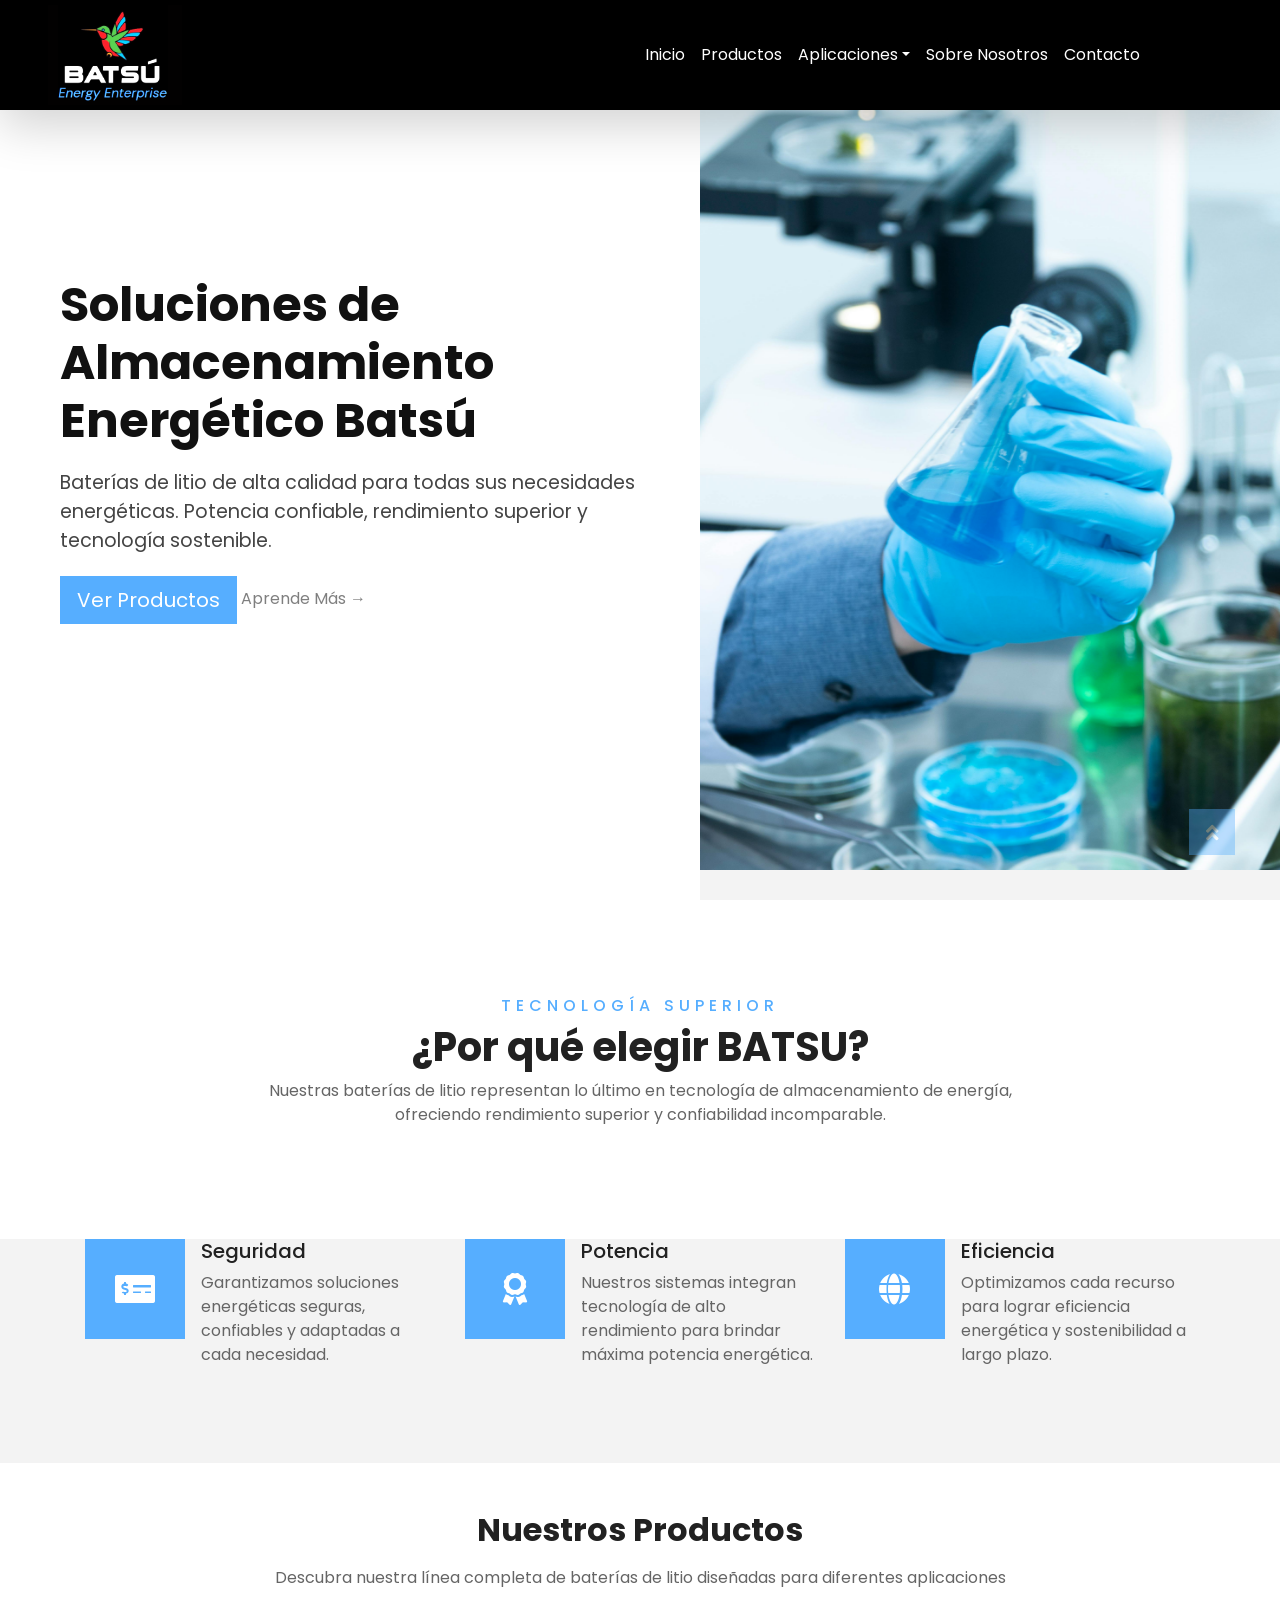
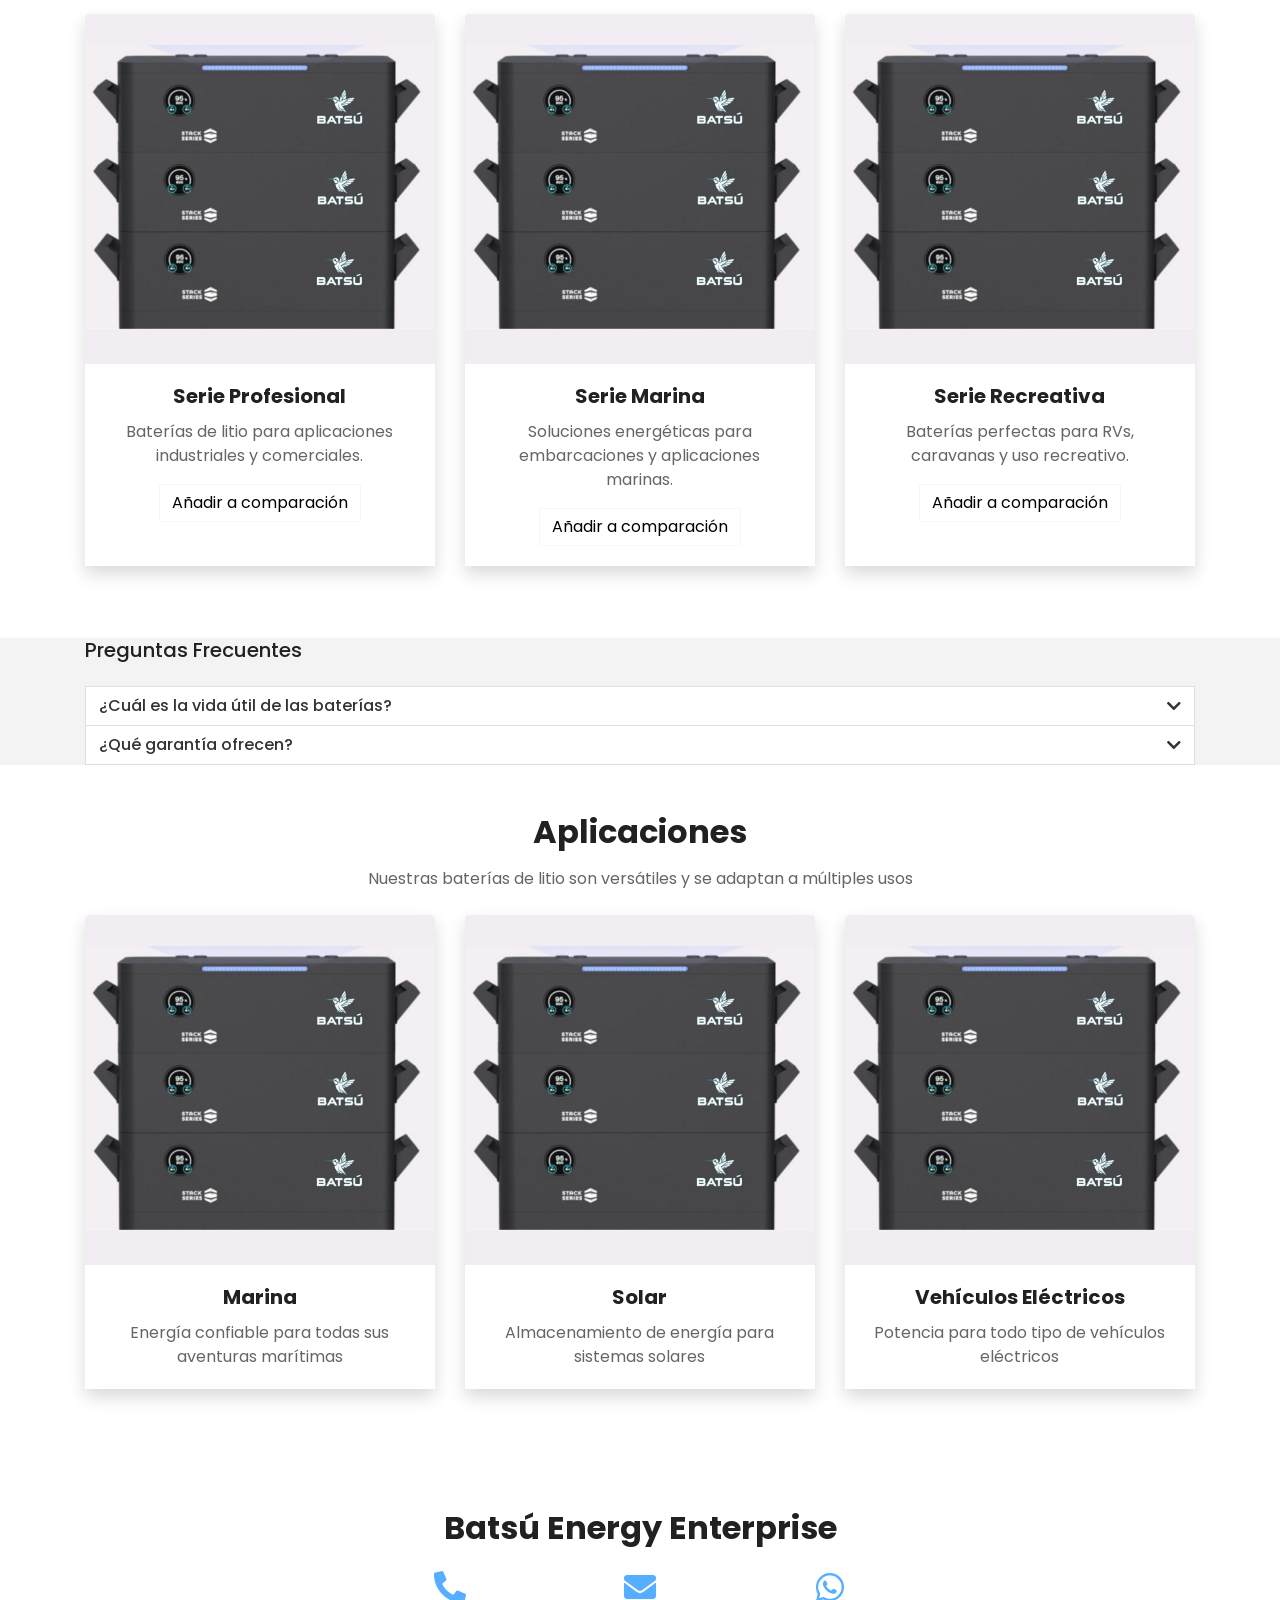
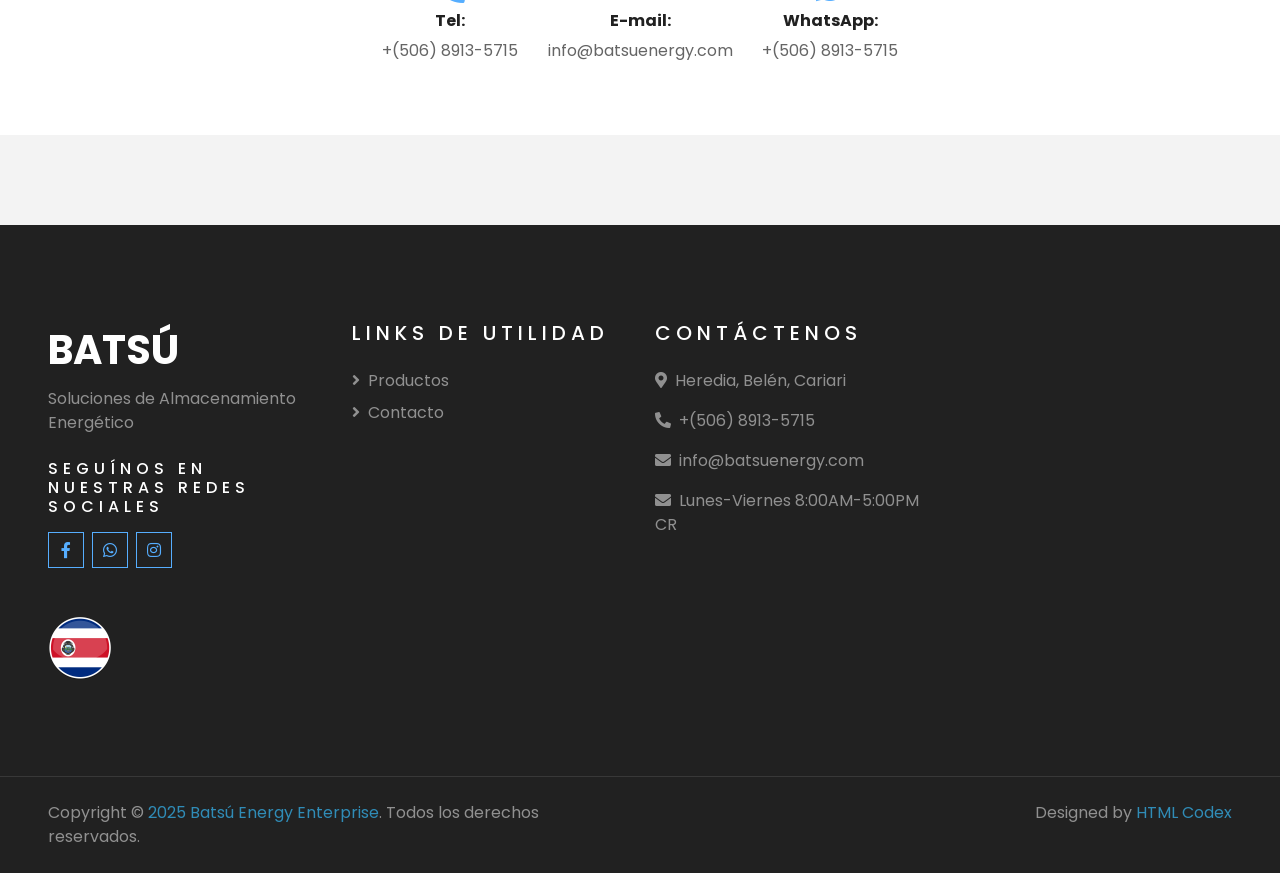
==== commit 7e5272b2: "Add files via upload" ====
--- a/index.html
+++ b/index.html
@@ -38,11 +38,27 @@
   }
 }
 
+.navbar .dropdown-menu.mega-menu {
+  width: 600px;
+}
+
+.navbar .dropdown-menu.mega-menu.dropdown-menu-right {
+  right: 0;
+  left: auto;
+}
+
+
 /* Estética del megamenú */
 .mega-menu {
   border-radius: 8px;
   background-color: white;
   padding: 1rem;
+
+  min-width: 300px;
+  max-width: 90vw; 
+  left: 0;
+  right: 0; 
+  margin: auto; 
 }
 
 .mega-menu .dropdown-header {
@@ -116,9 +132,6 @@
       justify-content: center;
     }
 
-
-    /* Acordeon*/
-    
 .rotate-icon {
   transition: transform 0.3s ease;
 }
@@ -148,7 +161,7 @@
 }
 
 
-   /* Responsive: pantalla menor a 768px */
+
   @media (max-width: 768px) {
     .hero {
       flex-direction: column;
@@ -180,6 +193,7 @@
       height: auto;
       margin-bottom: 30px;
     }
+
   }
 
 </style>
@@ -204,23 +218,21 @@
                 <div class="nav-item dropdown">
                 <a href="#" class="nav-link dropdown-toggle" id="aplicacionesDropdown" role="button" data-toggle="dropdown" aria-haspopup="true" aria-expanded="false">
                     Aplicaciones</a>
-                <div class="dropdown-menu mega-menu shadow" aria-labelledby="aplicacionesDropdown">
+                <div class="dropdown-menu mega-menu shadow dropdown-menu-right" aria-labelledby="aplicacionesDropdown">
                     <div class="row px-3 py-4">
                     <div class="col-md-6">
                         <h6 class="dropdown-header">Baterías de Almacenamiento</h6>
-                        <a class="dropdown-item" href="Productos/Batería de Almacenamiento/apilable_LifePO4.html">Energía para el hogar</a>
-                        <a class="dropdown-item" href="Productos/Batería de Almacenamiento/montaje_bastidor_LifePO4.html">Telecomunicaciones</a>
+                        <a class="dropdown-item" href="">Residencial</a>
+                        <a class="dropdown-item" href="">Industrial</a>
                     </div>
                     <div class="col-md-6">
                         <h6 class="dropdown-header">Baterías de Potencia</h6>
-                        <a class="dropdown-item" href="Productos/Batería de Poder/LFP.html">Carros de golf</a>
-                        <a class="dropdown-item" href="Productos/Batería de Poder/arranque_barcos.html">Marinas</a>
+                        <a class="dropdown-item" href="Fichas Técnicas/Batsu Golf.html">Carritos de Golf</a>
+                        <a class="dropdown-item" href="Fichas Técnicas/Batsu Nautico.html">Náutico</a>
                     </div>
                     </div>
                 </div>
                 </div>
-
-                        <a href="soporte.html" class="nav-item nav-link">Soporte</a>
                         <a href="sobrenosotros.html" class="nav-item nav-link">Sobre Nosotros</a>
                         <a href="contacto.html" class="nav-item nav-link">Contacto</a>
                     </div>
@@ -511,7 +523,6 @@
       <h5 class="text-white text-uppercase mb-4" style="letter-spacing: 5px;">Links de Utilidad</h5>
           <div class="d-flex flex-column justify-content-start">
                     <a class="text-white-50 mb-2" href="producto.html"><i class="fa fa-angle-right mr-2"></i>Productos</a>
-                    <a class="text-white-50 mb-2" href="soporte.html"><i class="fa fa-angle-right mr-2"></i>Soporte</a>
                     <a class="text-white-50 mb-2" href="contacto.html"><i class="fa fa-angle-right mr-2"></i>Contacto</a>
                 </div>
          </div>
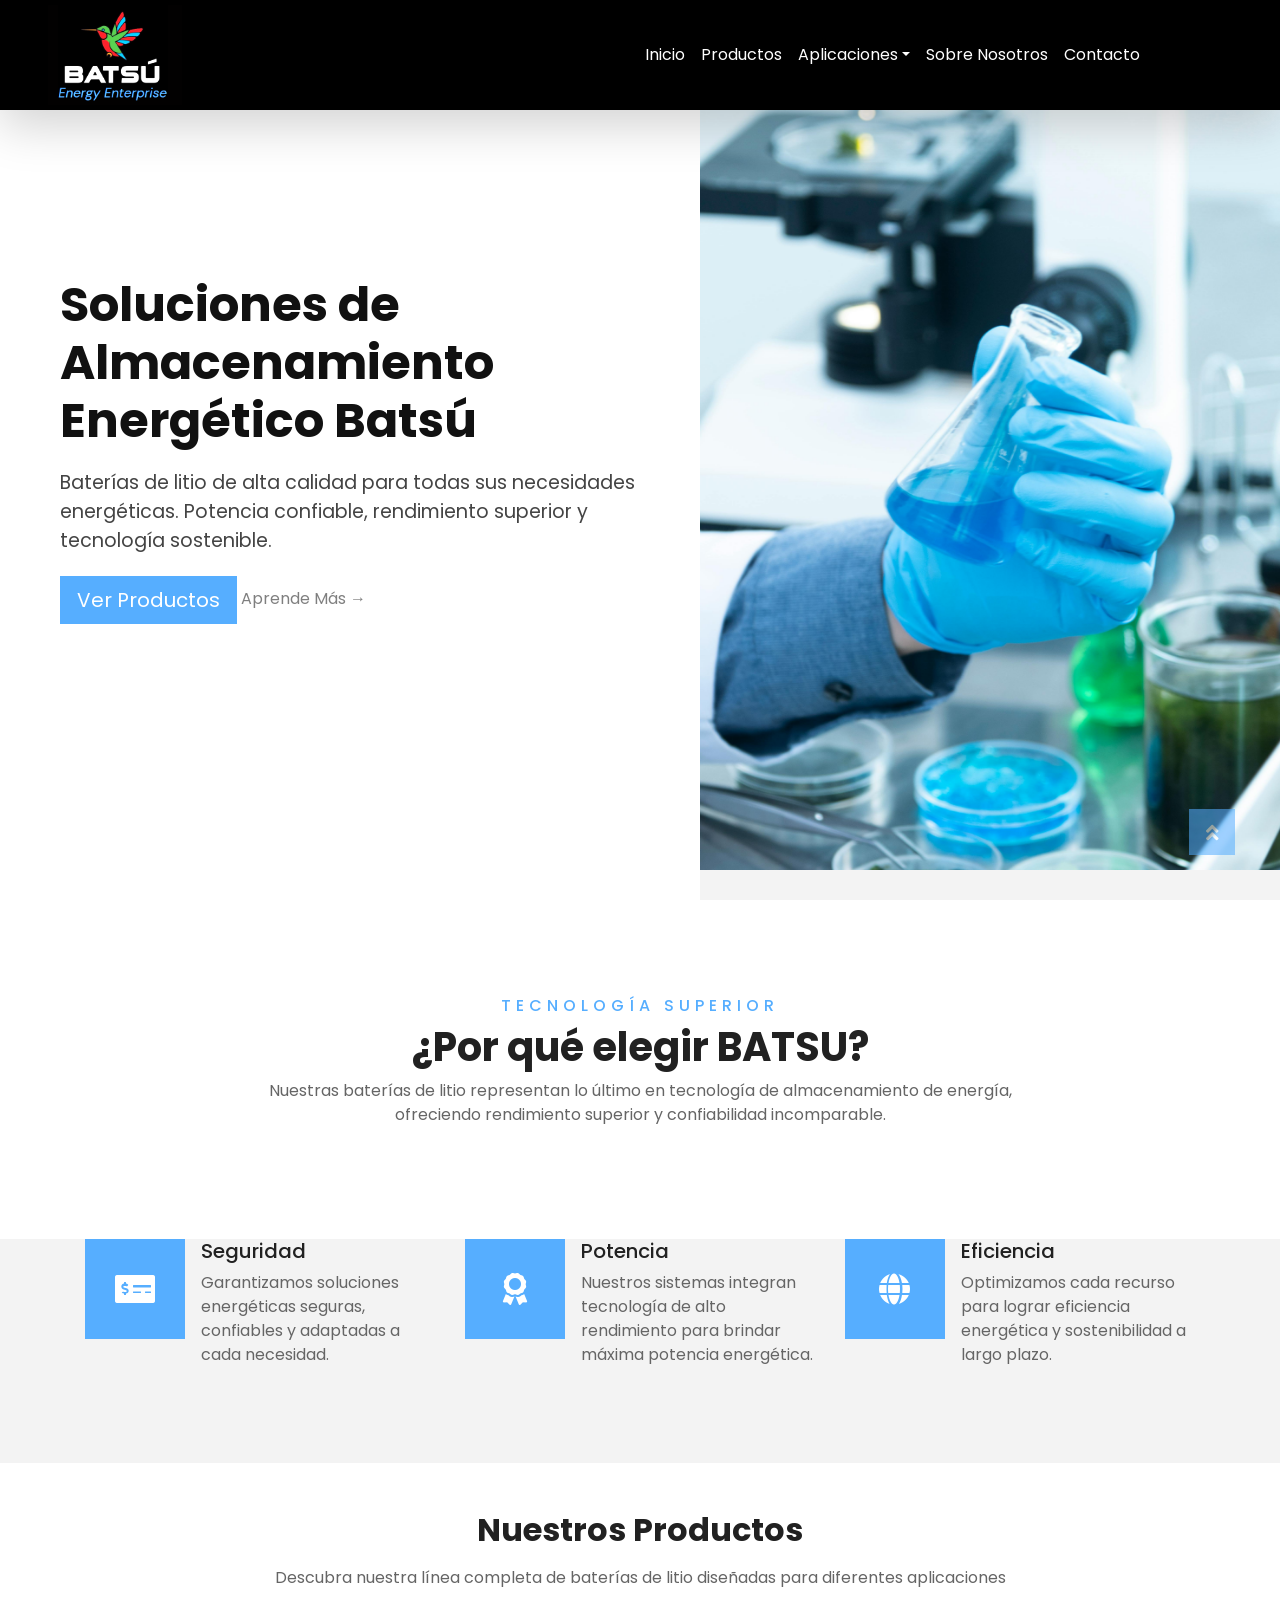
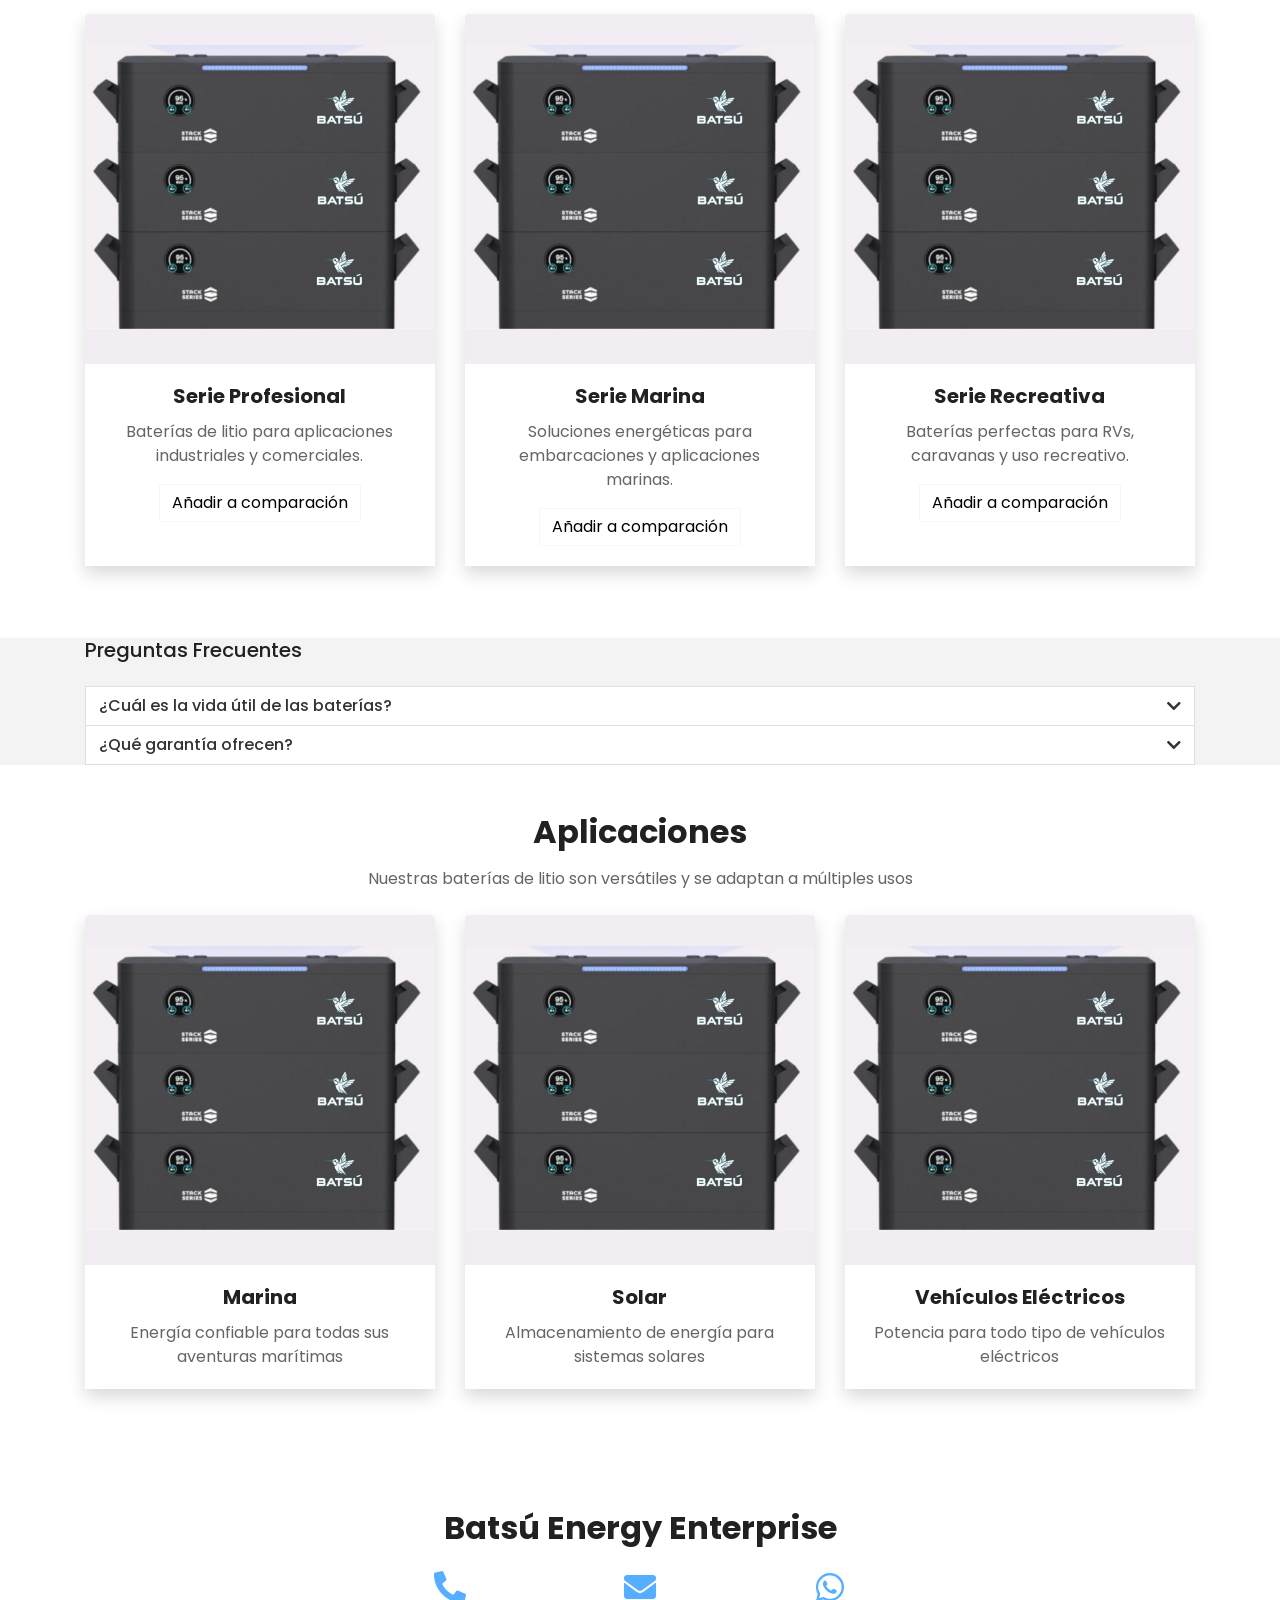
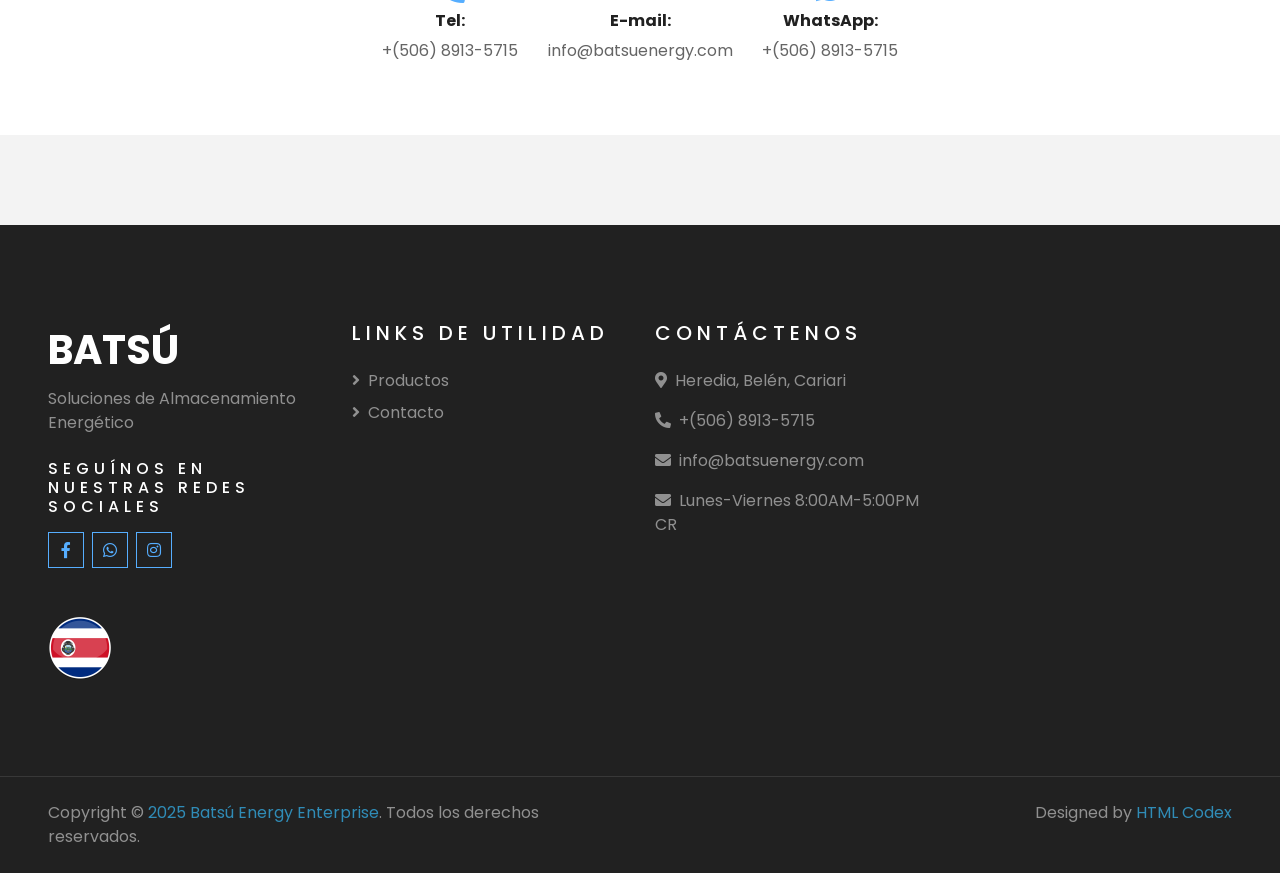
==== commit 414f7278: "Update index.html" ====
--- a/index.html
+++ b/index.html
@@ -222,8 +222,7 @@
                     <div class="row px-3 py-4">
                     <div class="col-md-6">
                         <h6 class="dropdown-header">Baterías de Almacenamiento</h6>
-                        <a class="dropdown-item" href="">Residencial</a>
-                        <a class="dropdown-item" href="">Industrial</a>
+                        <a class="dropdown-item" href="Fichas Técnicas/Batsu Hogar y Casas.HTML">Residencial</a>
                     </div>
                     <div class="col-md-6">
                         <h6 class="dropdown-header">Baterías de Potencia</h6>
@@ -649,3 +648,4 @@
 
 </html>
 
+
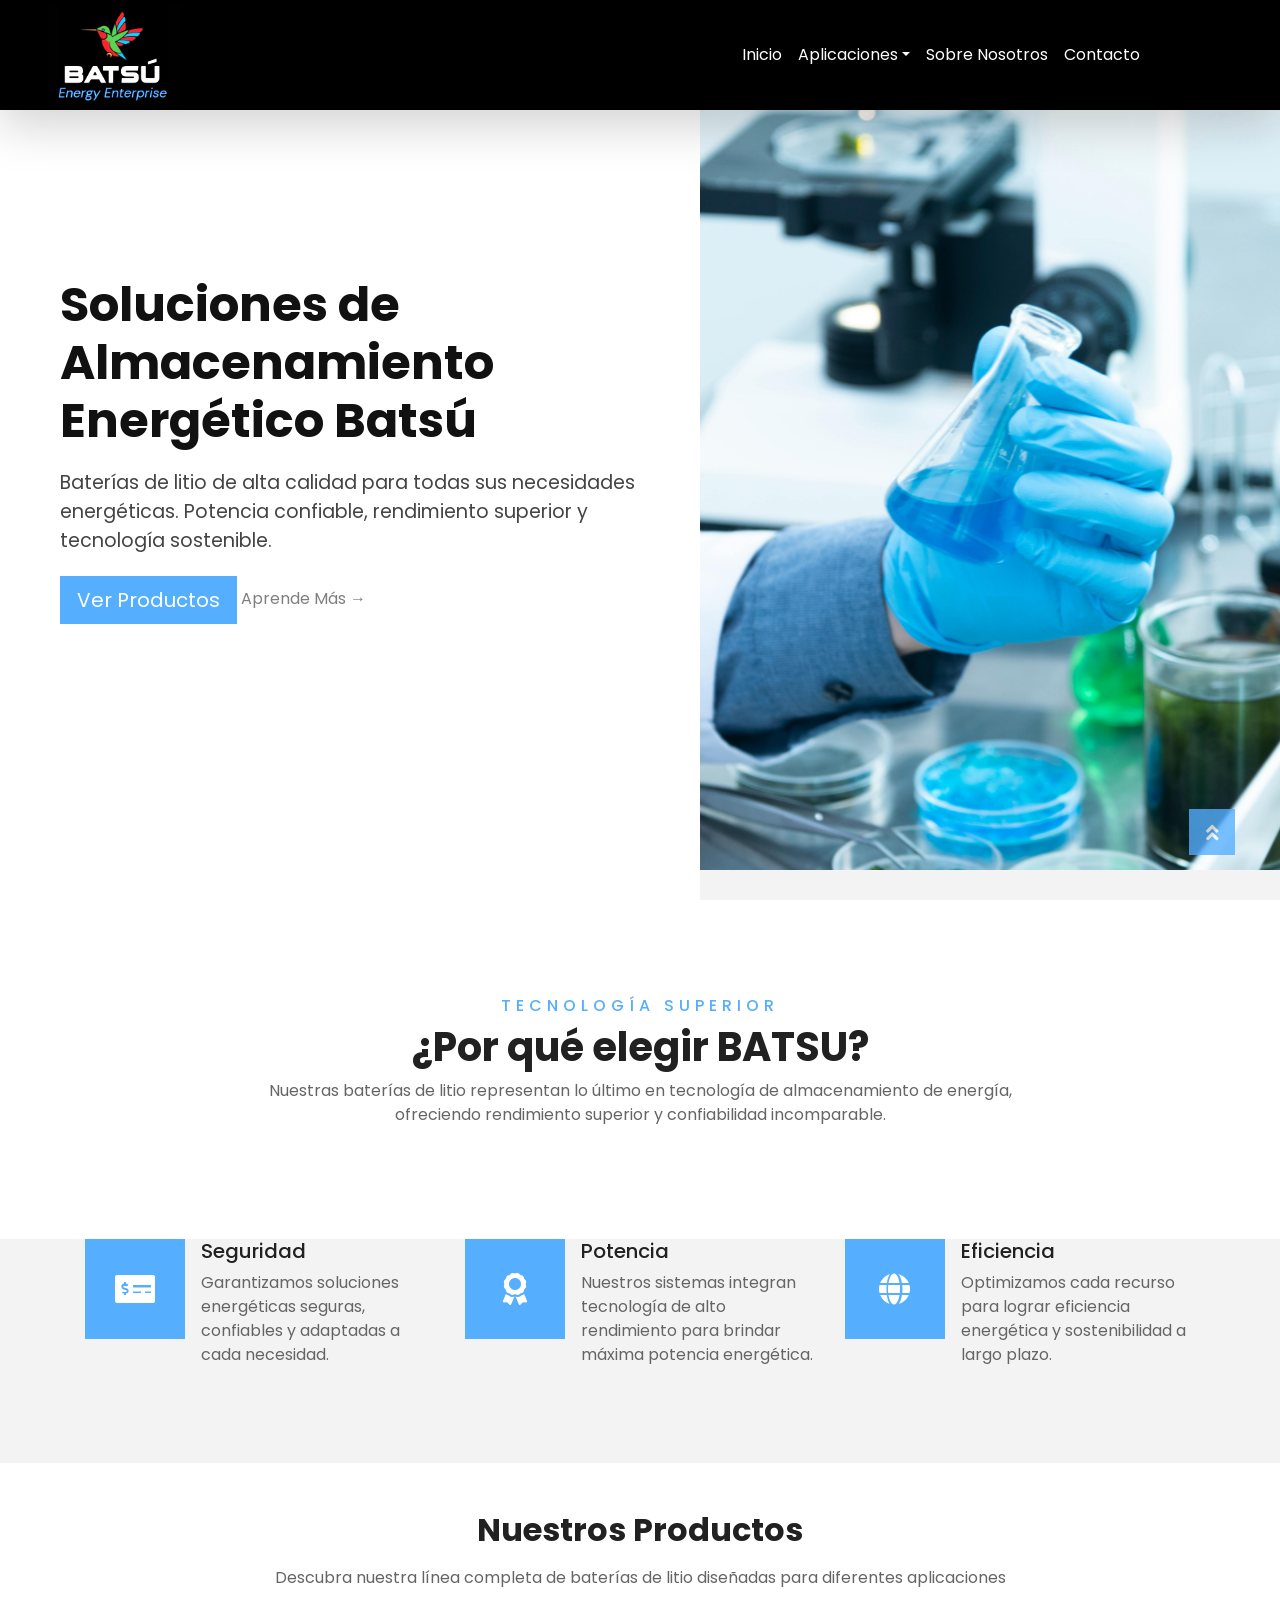
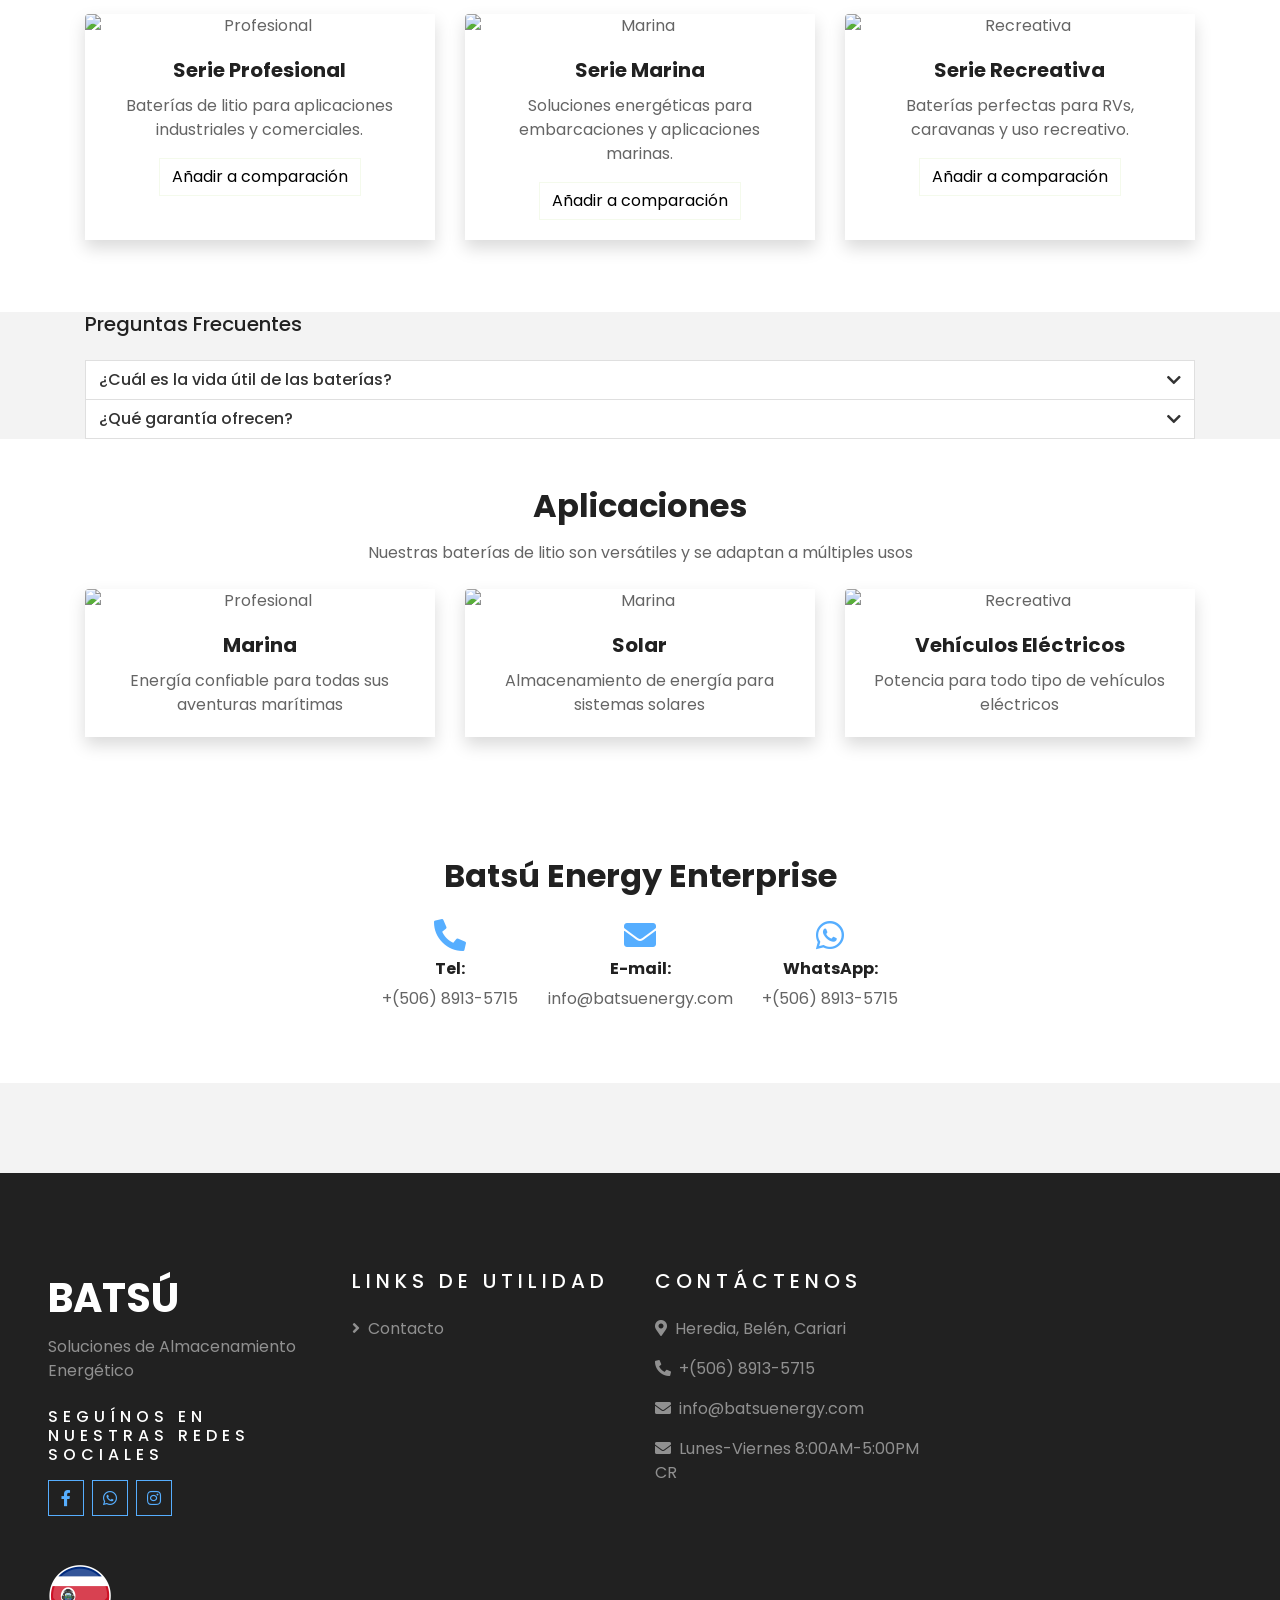
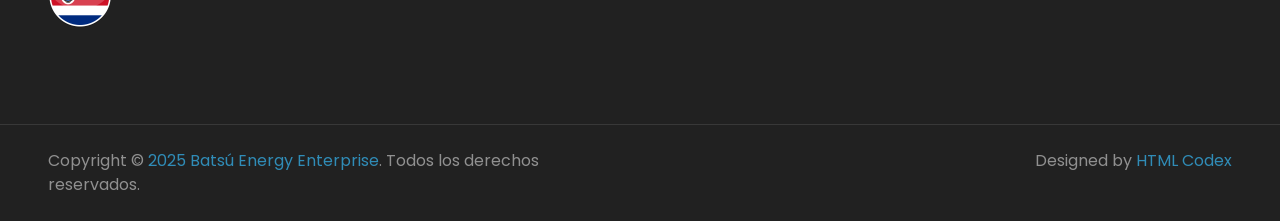
==== commit 051f5c28: "Add files via upload" ====
--- a/index.html
+++ b/index.html
@@ -213,7 +213,7 @@
                 <div class="collapse navbar-collapse justify-content-between px-3" id="navbarCollapse">
                     <div class="navbar-nav ml-auto py-0">
                         <a href="index.html" class="nav-item nav-link active">Inicio</a>
-                        <a href="producto.html" class="nav-item nav-link">Productos</a>
+            
   <!-- Navbar Aplicaciones -->
                 <div class="nav-item dropdown">
                 <a href="#" class="nav-link dropdown-toggle" id="aplicacionesDropdown" role="button" data-toggle="dropdown" aria-haspopup="true" aria-expanded="false">
@@ -396,7 +396,7 @@
     </div>
     <div id="collapseOne" class="collapse" data-parent="#accordionSpecs">
       <div class="card-body pt-2">
-        <p class="mb-2">Nuestras baterías de litio tienen una vida útil de más de 10 años con un uso adecuado.</p>
+        <p class="mb-2">Nuestras baterías de litio tienen una vida útil de más de 5 años con un uso adecuado.</p>
       </div>
     </div>
   </div>
@@ -521,7 +521,6 @@
     <div class="col-lg-3 col-md-6 mb-5">
       <h5 class="text-white text-uppercase mb-4" style="letter-spacing: 5px;">Links de Utilidad</h5>
           <div class="d-flex flex-column justify-content-start">
-                    <a class="text-white-50 mb-2" href="producto.html"><i class="fa fa-angle-right mr-2"></i>Productos</a>
                     <a class="text-white-50 mb-2" href="contacto.html"><i class="fa fa-angle-right mr-2"></i>Contacto</a>
                 </div>
          </div>
@@ -648,4 +647,3 @@
 
 </html>
 
-
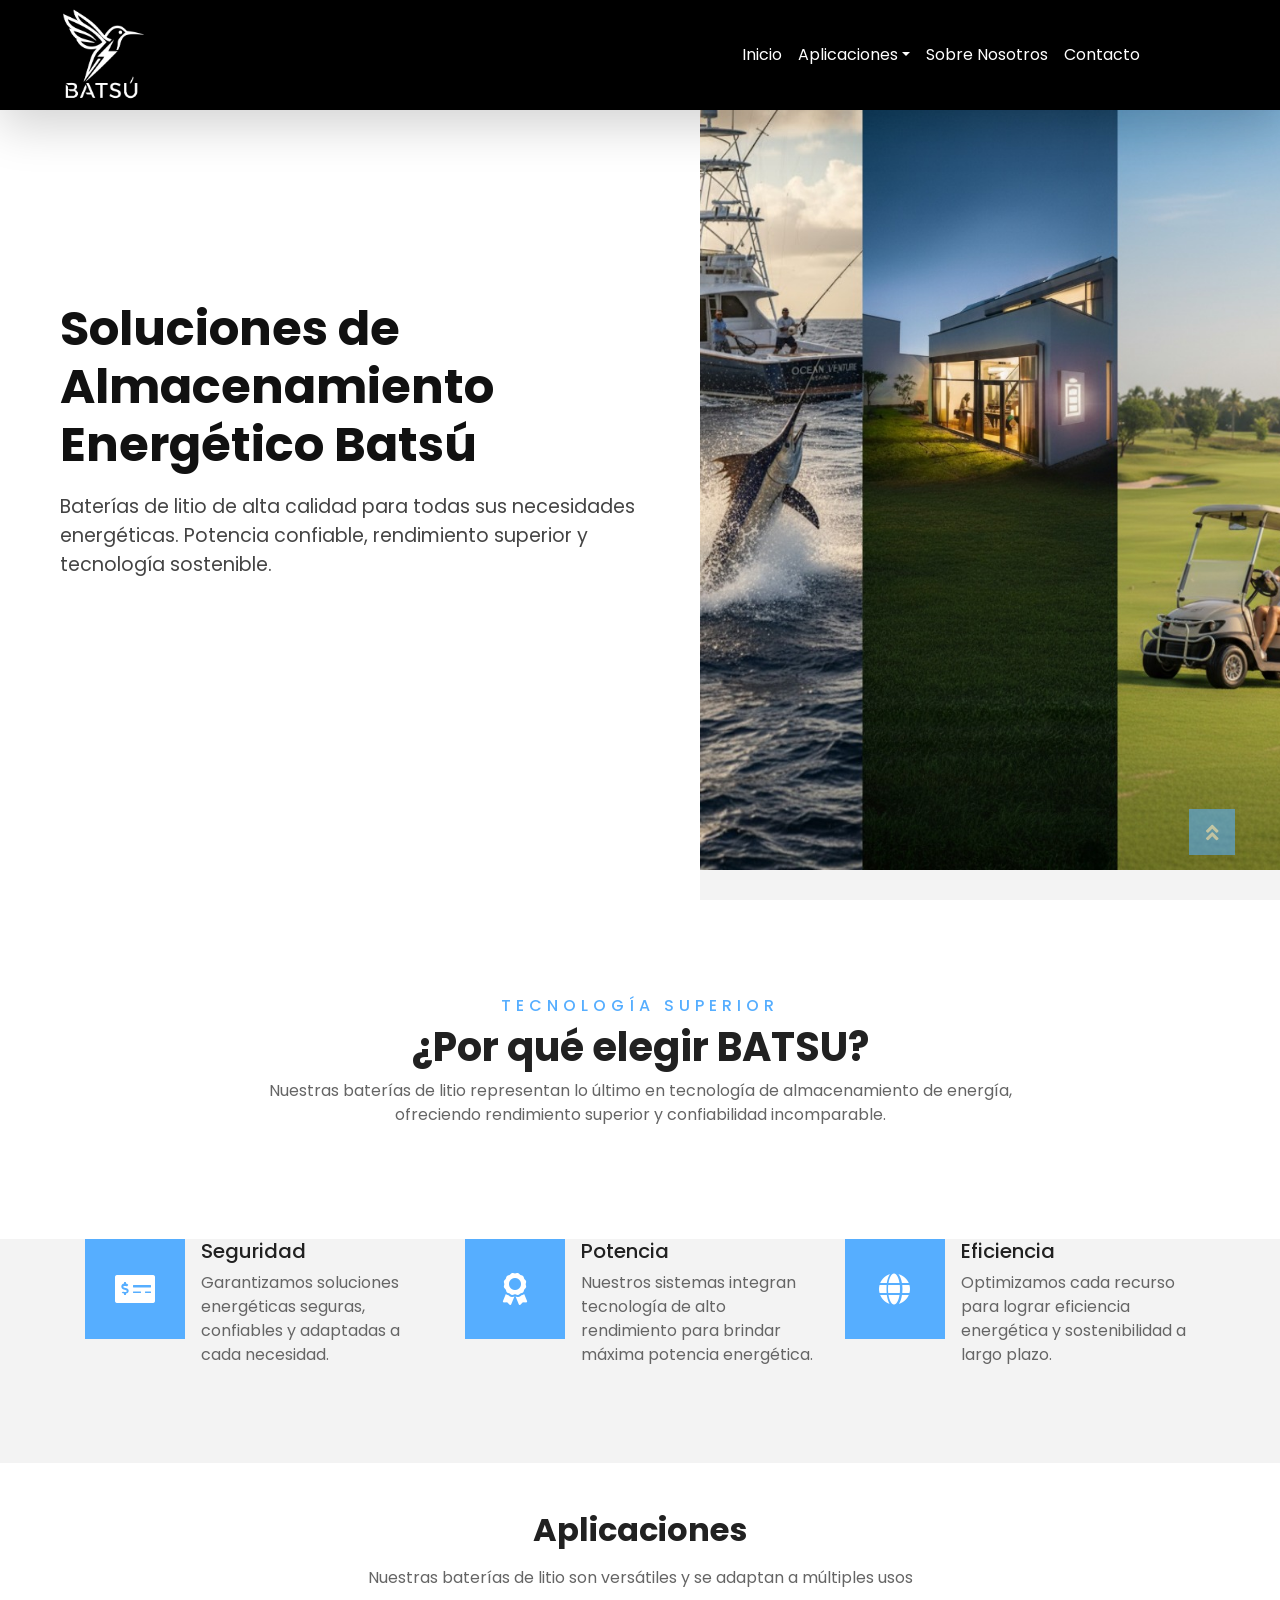
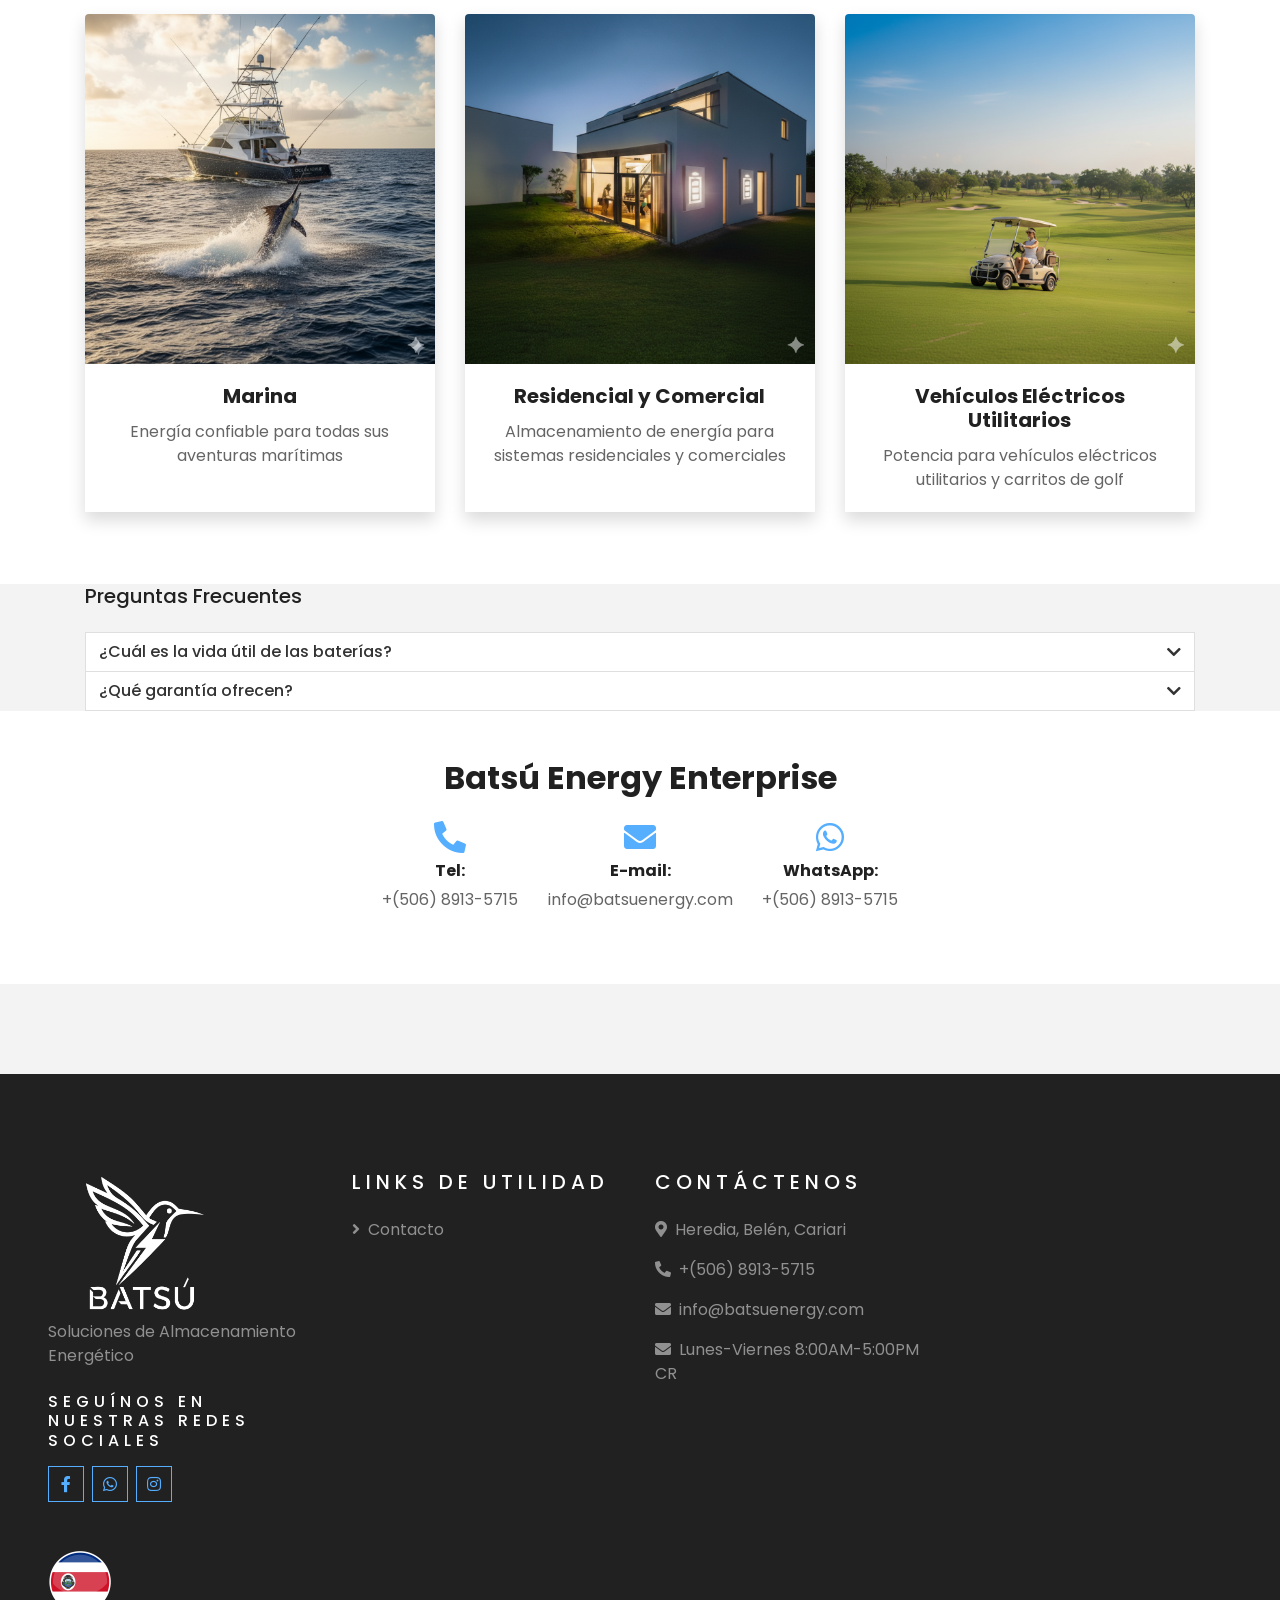
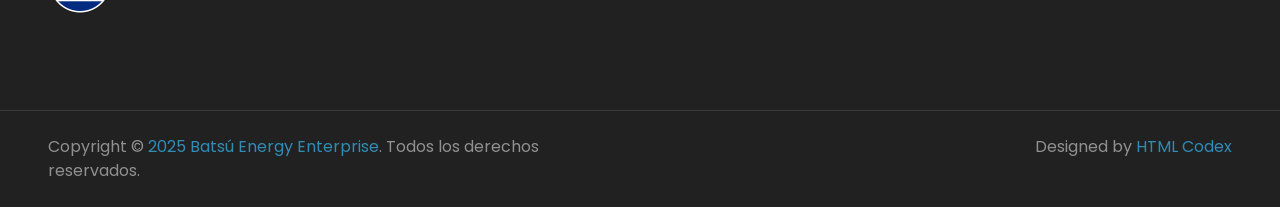
==== commit 6f3729ec: "Add files via upload" ====
--- a/index.html
+++ b/index.html
@@ -15,7 +15,6 @@
 <!-- Font Awesome -->
     <link href="https://cdnjs.cloudflare.com/ajax/libs/font-awesome/5.10.0/css/all.min.css" rel="stylesheet">
  <!-- Libraries Stylesheet -->
-    <link href="lib/owlcarousel/assets/owl.carousel.min.css" rel="stylesheet">
     <link href="lib/tempusdominus/css/tempusdominus-bootstrap-4.min.css" rel="stylesheet" />
 <style>
  * {
@@ -205,7 +204,7 @@
         <div class="container-lg position-relative p-0 px-lg-3" style="z-index: 9;">
             <nav class="navbar navbar-expand-lg custom-navbar shadow-lg py-3 py-lg-0 pl-3 pl-lg-5 fixed-top bg-white">
                 <a href="index.html" class="navbar-brand">
-                    <img src="Logos/Logo Inicio.png" alt="Logo de Batsú" height="100px">
+                    <img src="Logos/Logo Blanco.png" alt="Logo de Batsú" height="100px">
                 </a>
                 <button type="button" class="navbar-toggler" data-toggle="collapse" data-target="#navbarCollapse">
                     <span class="navbar-toggler-icon"></span>
@@ -223,6 +222,8 @@
                     <div class="col-md-6">
                         <h6 class="dropdown-header">Baterías de Almacenamiento</h6>
                         <a class="dropdown-item" href="Fichas Técnicas/Batsu Hogar y Casas.HTML">Residencial</a>
+                        <h6 class="dropdown-header">Calculadora de Ahorro</h6>
+                        <a class="dropdown-item" href="Fichas Técnicas/calculadora_ahorro_batsu.html">Calculadora</a>
                     </div>
                     <div class="col-md-6">
                         <h6 class="dropdown-header">Baterías de Potencia</h6>
@@ -246,15 +247,11 @@
   <div class="text-content">
     <h1>Soluciones de Almacenamiento Energético Batsú</h1>
     <p>Baterías de litio de alta calidad para todas sus necesidades energéticas. Potencia confiable, rendimiento superior y tecnología sostenible.</p>
-    <div>
-      <a href="producto.html" class="btn btn-lg btn-primary">Ver Productos</a>
-      <a href="sobrenosotros.html" class="text-black-50 mb-2">Aprende Más →</a>
-    </div>
   </div>
 
   <!-- Imagen a la derecha SIN márgenes -->
   <div class="image-content">
-    <img src="ejemplo-img.jpeg" alt="Energía limpia">
+    <img src="Principal.jpeg" alt="Energía limpia">
   </div>
 </section>
 
@@ -313,73 +310,46 @@
     </div>
     <!-- Feature End -->
 
-<!-- Sección: Nuestros Productos -->
 <div class="container-fluid py-5 bg-light">
   <div class="container text-center">
-    <h2 class="mb-3 font-weight-bold">Nuestros Productos</h2>
-    <p class="mb-4">Descubra nuestra línea completa de baterías de litio diseñadas para diferentes aplicaciones</p>
-
-    <!-- Tarjetas -->
+    <h2 class="mb-3 font-weight-bold">Aplicaciones</h2>
+    <p class="mb-4">Nuestras baterías de litio son versátiles y se adaptan a múltiples usos</p>
+
+
     <div class="row">
-      <!-- Profesional -->
+
       <div class="col-lg-4 col-md-6 mb-4">
         <div class="card border-0 shadow h-100">
-          <img src="Productos/img/Batería de 51,2 V y 300 Ah 3 pisos.png" class="card-img-top rounded-top" alt="Profesional">
+          <img src="marina.png" class="card-img-top rounded-top" alt="Profesional">
           <div class="card-body">
-            <h5 class="card-title font-weight-bold">Serie Profesional</h5>
-            <p class="card-text">Baterías de litio para aplicaciones industriales y comerciales.</p>
-            <button class="btn btn-outline-secondary" style="color: #000000;">Añadir a comparación</button>
+            <h5 class="card-title font-weight-bold">Marina</h5>
+            <p class="card-text">Energía confiable para todas sus aventuras marítimas</p>
           </div>
         </div>
       </div>
 
-      <!-- Marina -->
       <div class="col-lg-4 col-md-6 mb-4">
         <div class="card border-0 shadow h-100">
-          <img src="Productos/img/Batería de 51,2 V y 300 Ah 3 pisos.png" class="card-img-top rounded-top" alt="Marina">
+          <img src="casa.png" class="card-img-top rounded-top" alt="Marina">
           <div class="card-body">
-            <h5 class="card-title font-weight-bold">Serie Marina</h5>
-            <p class="card-text">Soluciones energéticas para embarcaciones y aplicaciones marinas.</p>
-            <button class="btn btn-outline-secondary" style="color: #000000;">Añadir a comparación</button>
+            <h5 class="card-title font-weight-bold">Residencial y Comercial</h5>
+            <p class="card-text">Almacenamiento de energía para sistemas residenciales y comerciales</p>
           </div>
         </div>
       </div>
 
-      <!-- Recreativa -->
+
       <div class="col-lg-4 col-md-6 mb-4">
         <div class="card border-0 shadow h-100">
-          <img src="Productos/img/Batería de 51,2 V y 300 Ah 3 pisos.png" class="card-img-top rounded-top" alt="Recreativa">
+          <img src="golf.png" class="card-img-top rounded-top" alt="Recreativa">
           <div class="card-body">
-            <h5 class="card-title font-weight-bold">Serie Recreativa</h5>
-            <p class="card-text">Baterías perfectas para RVs, caravanas y uso recreativo.</p>
-            <button class="btn btn-outline-secondary" style="color: #000000;" >Añadir a comparación</button>
+            <h5 class="card-title font-weight-bold">Vehículos Eléctricos Utilitarios</h5>
+            <p class="card-text">Potencia para vehículos eléctricos utilitarios y carritos de golf</p>
           </div>
         </div>
       </div>
     </div>
   </div>
-</div>
-
-<!-- Comparación -->
- <div class="container">
-<div id="comparison-section" class="mt-4" style="display: none;">
-  <h4>Comparación de Especificaciones</h4>
-  <div class="table-responsive">
-    <table class="table table-bordered" id="comparison-table">
-      <thead>
-        <tr>
-          <th>Especificaciones</th>
-        </tr>
-      </thead>
-      <tbody>
-        <tr><th>Capacidad</th></tr>
-        <tr><th>Voltaje</th></tr>
-        <tr><th>Peso</th></tr>
-        <tr><th>Dimensiones</th></tr>
-      </tbody>
-    </table>
-  </div>
-</div>
 </div>
 
 <div class="container">
@@ -421,49 +391,6 @@
 </div>
 </div>
 
-<!-- Sección: Nuestros Productos -->
-<div class="container-fluid py-5 bg-light">
-  <div class="container text-center">
-    <h2 class="mb-3 font-weight-bold">Aplicaciones</h2>
-    <p class="mb-4">Nuestras baterías de litio son versátiles y se adaptan a múltiples usos</p>
-
-
-    <div class="row">
-
-      <div class="col-lg-4 col-md-6 mb-4">
-        <div class="card border-0 shadow h-100">
-          <img src="Productos/img/Batería de 51,2 V y 300 Ah 3 pisos.png" class="card-img-top rounded-top" alt="Profesional">
-          <div class="card-body">
-            <h5 class="card-title font-weight-bold">Marina</h5>
-            <p class="card-text">Energía confiable para todas sus aventuras marítimas</p>
-          </div>
-        </div>
-      </div>
-
-      <div class="col-lg-4 col-md-6 mb-4">
-        <div class="card border-0 shadow h-100">
-          <img src="Productos/img/Batería de 51,2 V y 300 Ah 3 pisos.png" class="card-img-top rounded-top" alt="Marina">
-          <div class="card-body">
-            <h5 class="card-title font-weight-bold">Solar</h5>
-            <p class="card-text">Almacenamiento de energía para sistemas solares</p>
-          </div>
-        </div>
-      </div>
-
-
-      <div class="col-lg-4 col-md-6 mb-4">
-        <div class="card border-0 shadow h-100">
-          <img src="Productos/img/Batería de 51,2 V y 300 Ah 3 pisos.png" class="card-img-top rounded-top" alt="Recreativa">
-          <div class="card-body">
-            <h5 class="card-title font-weight-bold">Vehículos Eléctricos</h5>
-            <p class="card-text">Potencia para todo tipo de vehículos eléctricos</p>
-          </div>
-        </div>
-      </div>
-    </div>
-  </div>
-</div>
-
 
    <!-- Información de Contacto -->
 <div class="container-fluid bg-light py-5">
@@ -507,14 +434,14 @@
         <div class="row pt-5">
             <div class="col-lg-3 col-md-6 mb-5">
                 <a href="" class="navbar-brand">
-                    <h1 class="text-primary"><span class="text-white">BATSÚ</span></h1>
+                    <a><img src="Logos/Logo Blanco.png" alt="CR Bandera"  height="150px" width="150px" class="flag-icon"></a>
                 </a>
                 <p>Soluciones de Almacenamiento Energético</p>
                 <h6 class="text-white text-uppercase mt-4 mb-3" style="letter-spacing: 5px;">Seguínos en nuestras redes sociales</h6>
                  <div class="d-flex justify-content-start">
-                    <a class="btn btn-outline-primary btn-square mr-2" href="#"><i class="fab fa-facebook-f"></i></a>
-                    <a class="btn btn-outline-primary btn-square mr-2" href="#"><i class="fab fa-whatsapp"></i></a>
-                    <a class="btn btn-outline-primary btn-square" href="#"><i class="fab fa-instagram"></i></a>
+                    <a class="btn btn-outline-primary btn-square mr-2" href="https://www.facebook.com/profile.php?id=61581433632664"><i class="fab fa-facebook-f"></i></a>
+                    <a class="btn btn-outline-primary btn-square mr-2" href="https://wa.me/50689135715?text=Hola%20quiero%20más%20información%20sobre%20sus%20servicios"><i class="fab fa-whatsapp"></i></a>
+                    <a class="btn btn-outline-primary btn-square" href="https://www.instagram.com/batsu_energy?utm_source=ig_web_button_share_sheet&igsh=ZDNlZDc0MzIxNw=="><i class="fab fa-instagram"></i></a>
                 </div>
             </div>
     
@@ -571,79 +498,6 @@
     <!-- Template Javascript -->
     <script src="js/main.js"></script>
 </body>
-<script>
-  const comparisonSection = document.getElementById("comparison-section");
-  const comparisonTable = document.getElementById("comparison-table");
-
-  const specs = {
-    "Serie Profesional": {
-      Capacidad: "300Ah",
-      Voltaje: "12V",
-      Peso: "35kg",
-      Dimensiones: "52x27x22 cm"
-    },
-    "Serie Marina": {
-      Capacidad: "300Ah",
-      Voltaje: "51.2V",
-      Peso: "30kg",
-      Dimensiones: "48x25x20 cm"
-    },
-    "Serie Recreativa": {
-      Capacidad: "200Ah",
-      Voltaje: "12V",
-      Peso: "28kg",
-      Dimensiones: "45x22x18 cm"
-    }
-  };
-
-  document.querySelectorAll(".card").forEach(card => {
-    const title = card.querySelector(".card-title").innerText;
-    const button = card.querySelector("button");
-
-    button.addEventListener("click", () => {
-      const isAdding = button.innerText === "Añadir a comparación";
-
-      if (isAdding) {
-        button.innerText = "Quitar de Comparación";
-        addColumn(title);
-      } else {
-        button.innerText = "Añadir a comparación";
-        removeColumn(title);
-      }
-
-      toggleComparisonVisibility();
-    });
-  });
-
-  function addColumn(seriesName) {
-    // Agrega encabezado
-    const headerRow = comparisonTable.querySelector("thead tr");
-    const th = document.createElement("th");
-    th.innerText = seriesName;
-    th.dataset.series = seriesName;
-    headerRow.appendChild(th);
-
-    // Agrega cada especificación
-    const keys = ["Capacidad", "Voltaje", "Peso", "Dimensiones"];
-    keys.forEach((key, i) => {
-      const td = document.createElement("td");
-      td.innerText = specs[seriesName][key];
-      td.dataset.series = seriesName;
-      comparisonTable.querySelectorAll("tbody tr")[i].appendChild(td);
-    });
-  }
-
-  function removeColumn(seriesName) {
-    // Elimina columna del encabezado
-    comparisonTable.querySelectorAll(`[data-series="${seriesName}"]`).forEach(el => el.remove());
-  }
-
-  function toggleComparisonVisibility() {
-    const headerCells = comparisonTable.querySelector("thead tr").children.length;
-    comparisonSection.style.display = headerCells > 1 ? "block" : "none";
-  }
-</script>
-
 
 </html>
 
